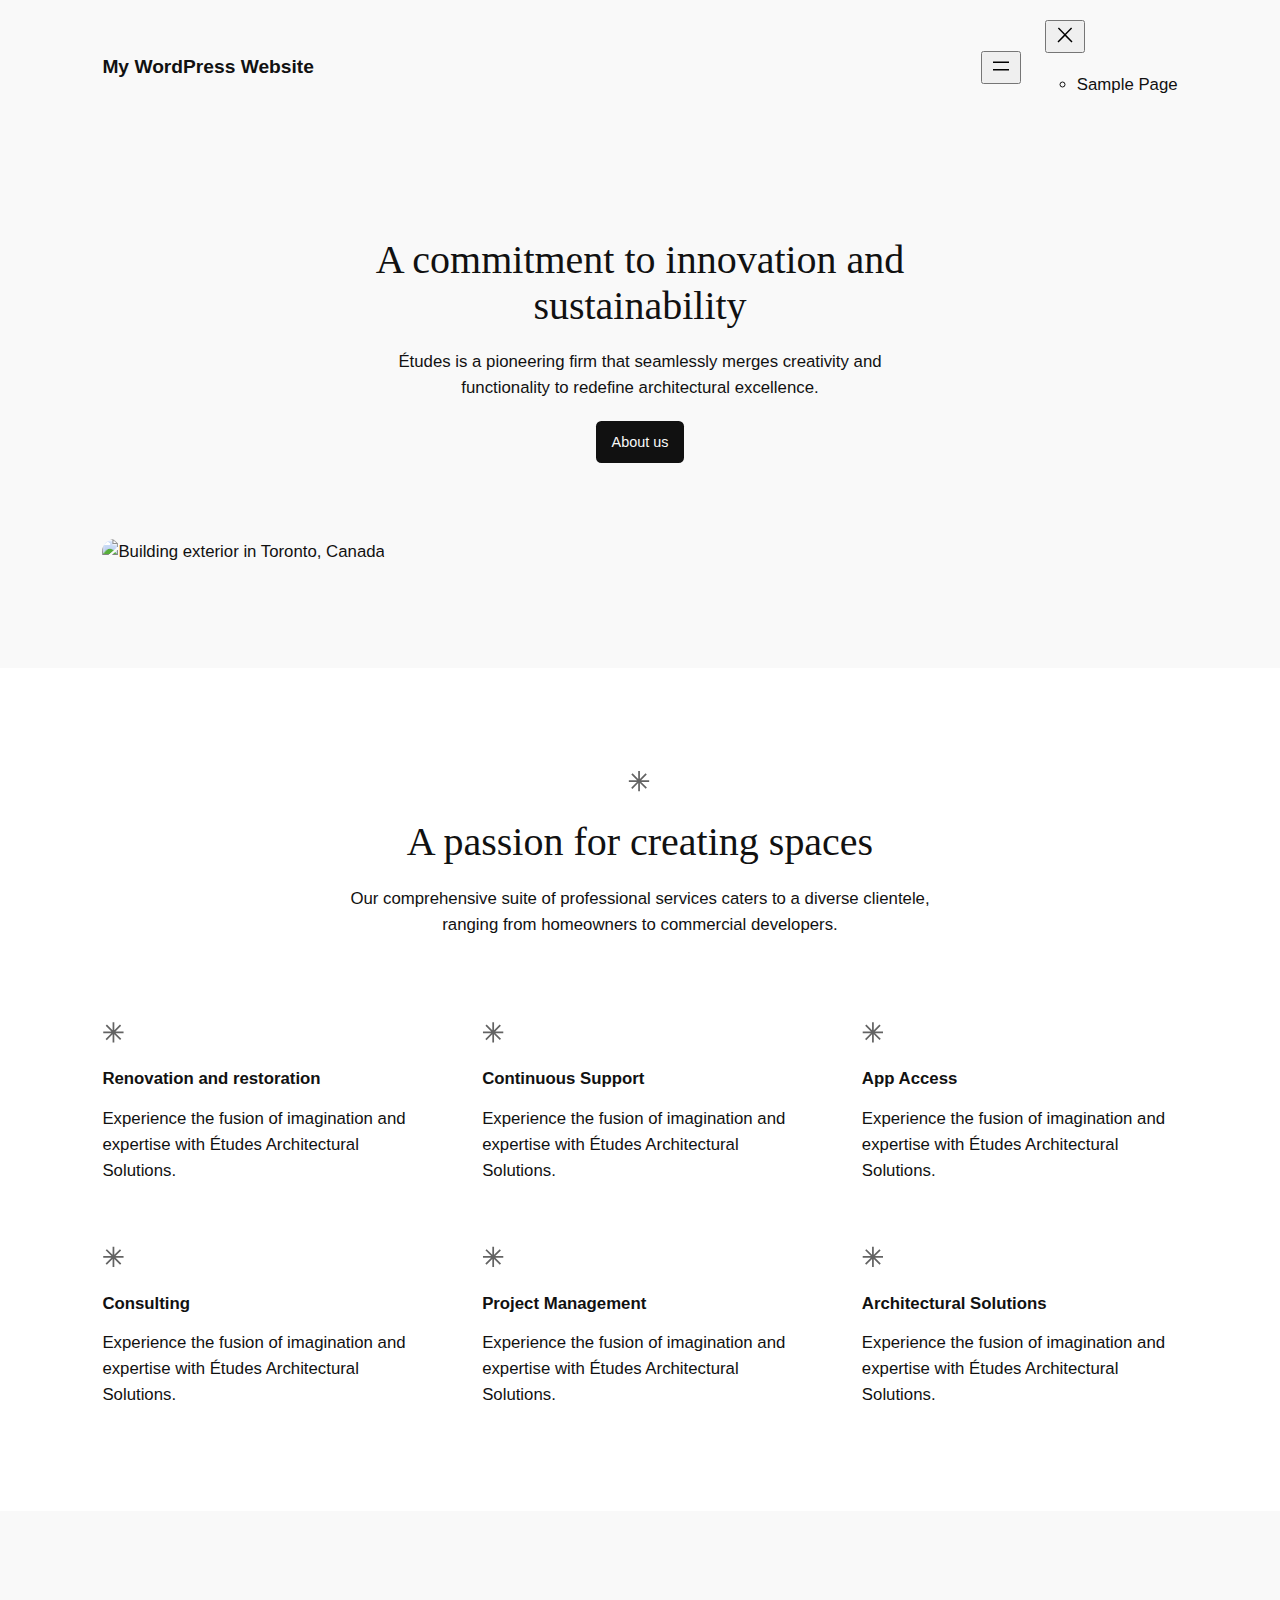
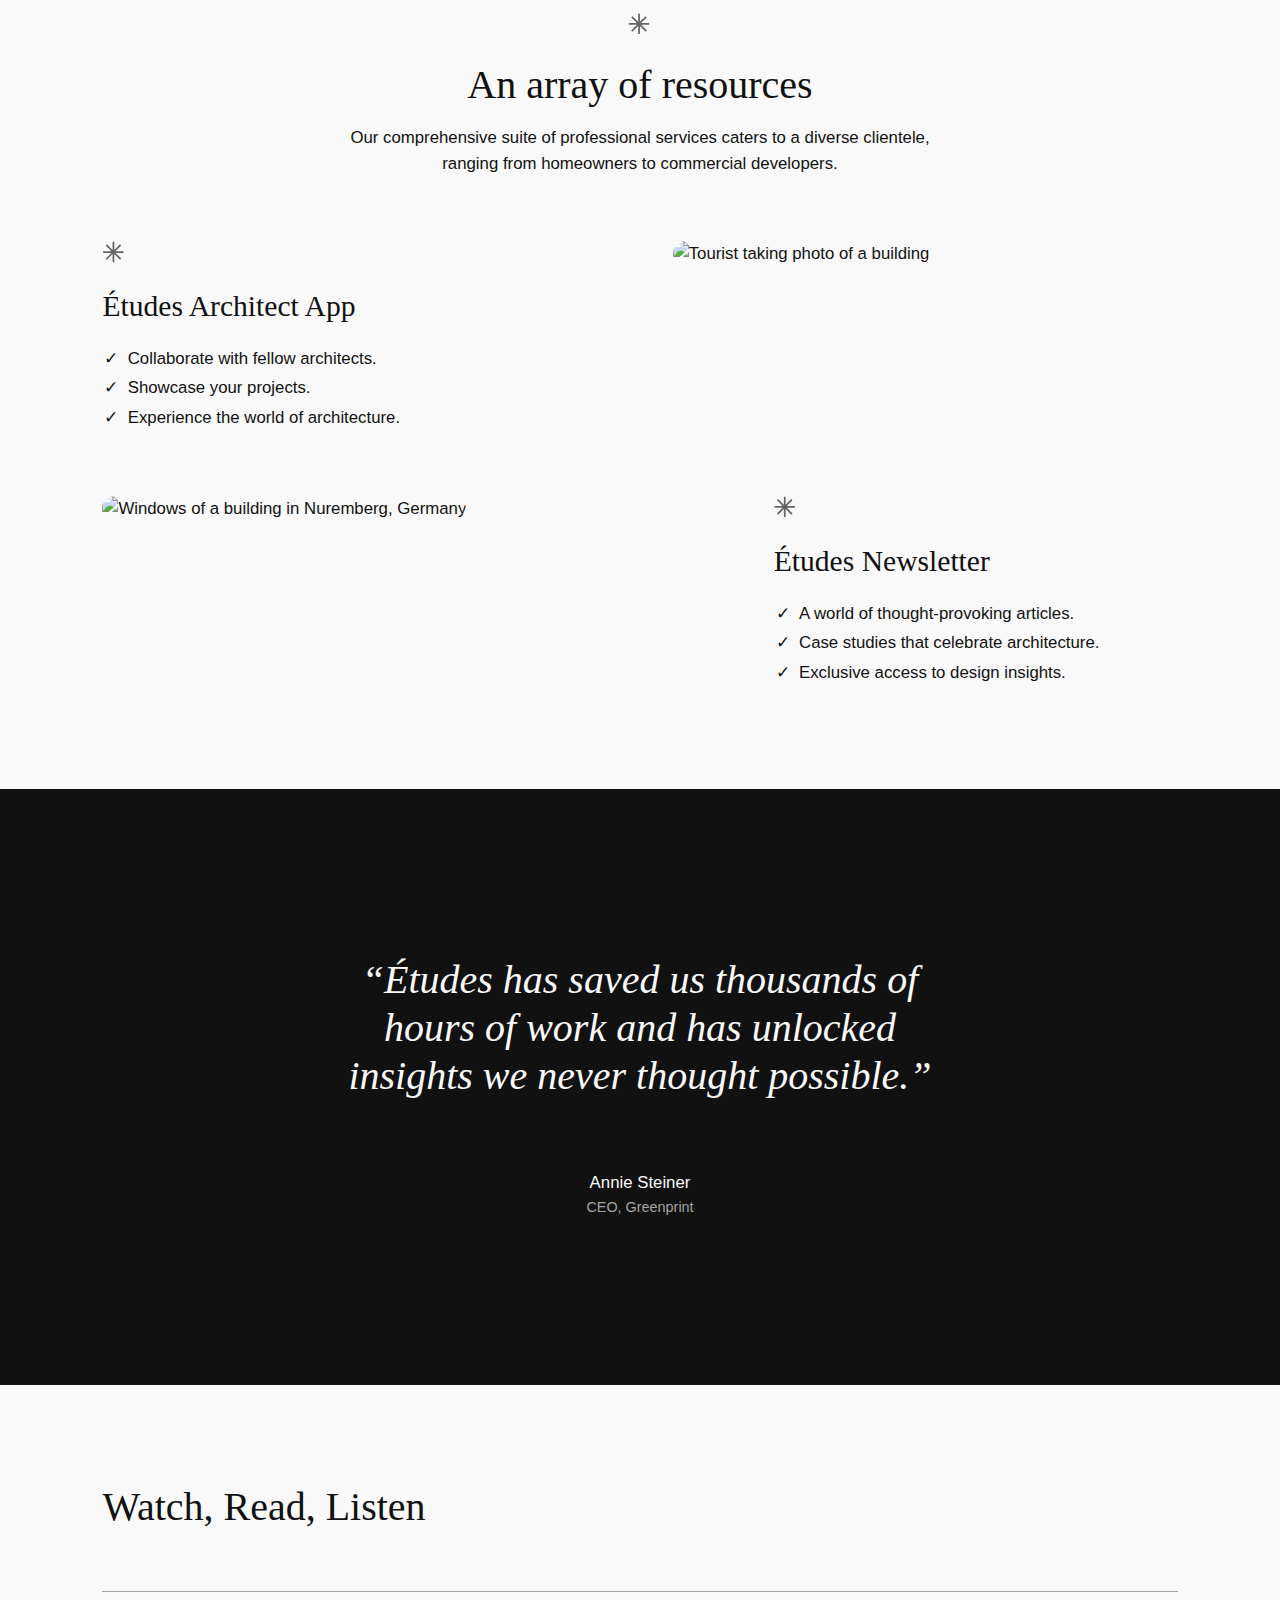
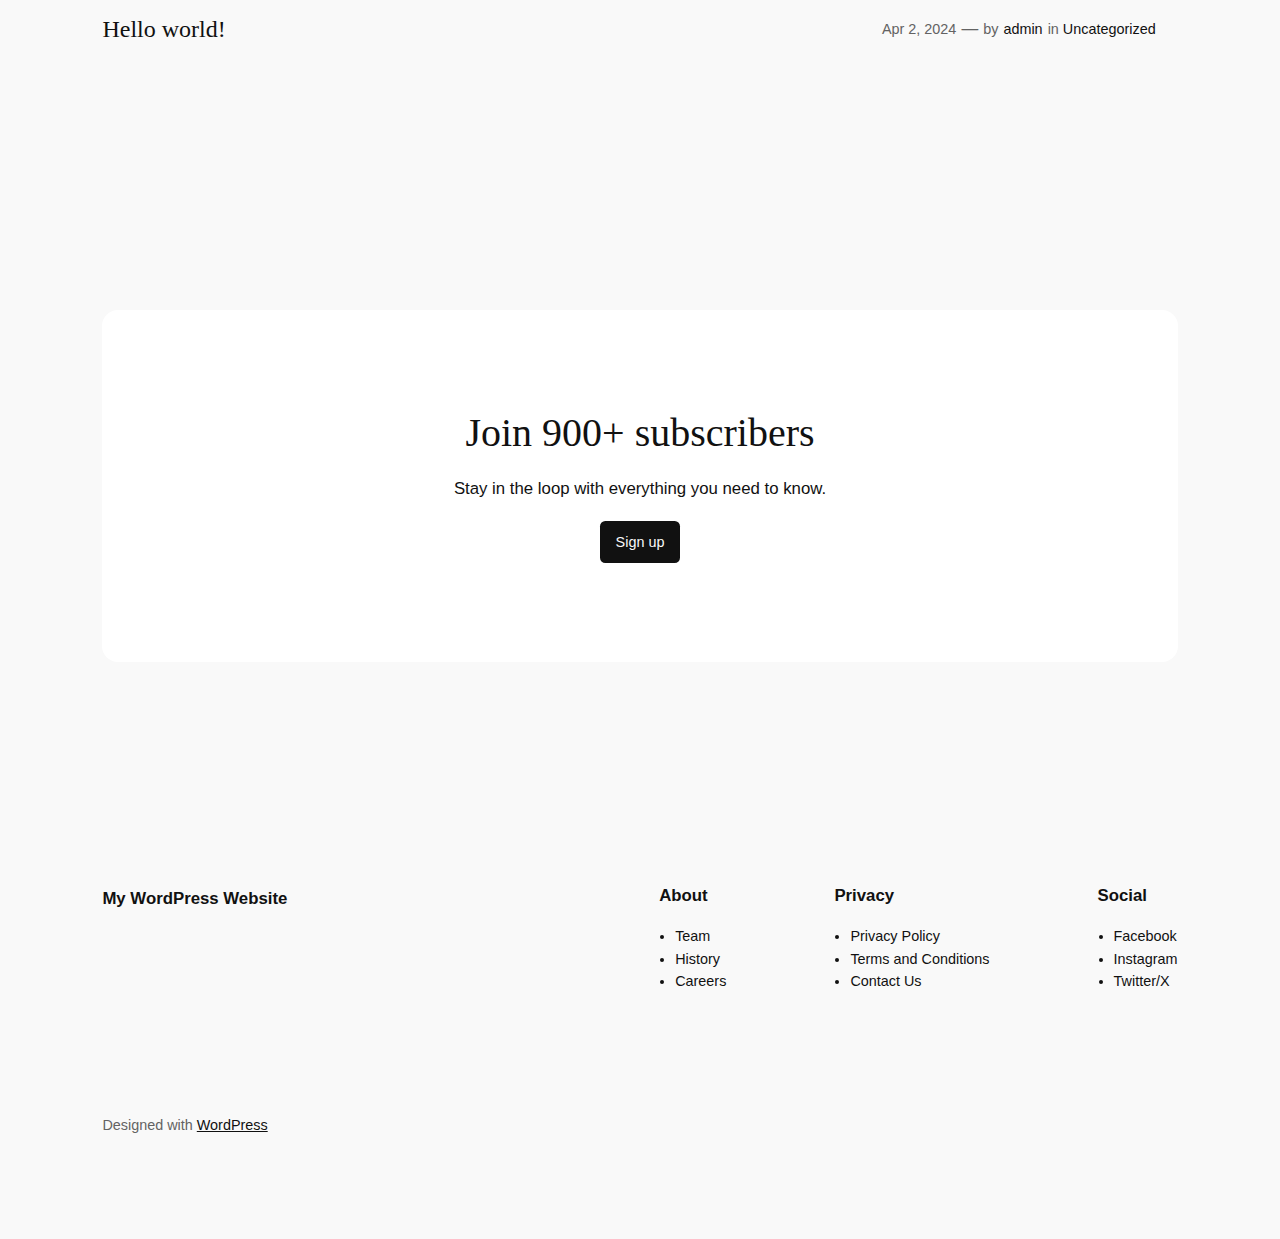
==== hello-world/index.html @ 24b9d5a5 "deploy: 9765f17e31c5b2a54c6dcc17a883289db9416c63" ====
<!DOCTYPE html>
<html lang="en-US">
<head>
	<meta charset="UTF-8" />
	<meta name="viewport" content="width=device-width, initial-scale=1" />
<meta name='robots' content='max-image-preview:large' />
<title>My WordPress Website</title>
<link rel='dns-prefetch' href='//localhost' />
<link rel="alternate" type="application/rss+xml" title="My WordPress Website &raquo; Feed" href="/UX221Lab7/?feed=rss2" />
<link rel="alternate" type="application/rss+xml" title="My WordPress Website &raquo; Comments Feed" href="/UX221Lab7/?feed=comments-rss2" />
<script>
window._wpemojiSettings = {"baseUrl":"https:\/\/s.w.org\/images\/core\/emoji\/15.0.3\/72x72\/","ext":".png","svgUrl":"https:\/\/s.w.org\/images\/core\/emoji\/15.0.3\/svg\/","svgExt":".svg","source":{"concatemoji":"/UX221Lab7/wp-includes\/js\/wp-emoji-release.min.js?ver=6.5"}};
/*! This file is auto-generated */
!function(i,n){var o,s,e;function c(e){try{var t={supportTests:e,timestamp:(new Date).valueOf()};sessionStorage.setItem(o,JSON.stringify(t))}catch(e){}}function p(e,t,n){e.clearRect(0,0,e.canvas.width,e.canvas.height),e.fillText(t,0,0);var t=new Uint32Array(e.getImageData(0,0,e.canvas.width,e.canvas.height).data),r=(e.clearRect(0,0,e.canvas.width,e.canvas.height),e.fillText(n,0,0),new Uint32Array(e.getImageData(0,0,e.canvas.width,e.canvas.height).data));return t.every(function(e,t){return e===r[t]})}function u(e,t,n){switch(t){case"flag":return n(e,"\ud83c\udff3\ufe0f\u200d\u26a7\ufe0f","\ud83c\udff3\ufe0f\u200b\u26a7\ufe0f")?!1:!n(e,"\ud83c\uddfa\ud83c\uddf3","\ud83c\uddfa\u200b\ud83c\uddf3")&&!n(e,"\ud83c\udff4\udb40\udc67\udb40\udc62\udb40\udc65\udb40\udc6e\udb40\udc67\udb40\udc7f","\ud83c\udff4\u200b\udb40\udc67\u200b\udb40\udc62\u200b\udb40\udc65\u200b\udb40\udc6e\u200b\udb40\udc67\u200b\udb40\udc7f");case"emoji":return!n(e,"\ud83d\udc26\u200d\u2b1b","\ud83d\udc26\u200b\u2b1b")}return!1}function f(e,t,n){var r="undefined"!=typeof WorkerGlobalScope&&self instanceof WorkerGlobalScope?new OffscreenCanvas(300,150):i.createElement("canvas"),a=r.getContext("2d",{willReadFrequently:!0}),o=(a.textBaseline="top",a.font="600 32px Arial",{});return e.forEach(function(e){o[e]=t(a,e,n)}),o}function t(e){var t=i.createElement("script");t.src=e,t.defer=!0,i.head.appendChild(t)}"undefined"!=typeof Promise&&(o="wpEmojiSettingsSupports",s=["flag","emoji"],n.supports={everything:!0,everythingExceptFlag:!0},e=new Promise(function(e){i.addEventListener("DOMContentLoaded",e,{once:!0})}),new Promise(function(t){var n=function(){try{var e=JSON.parse(sessionStorage.getItem(o));if("object"==typeof e&&"number"==typeof e.timestamp&&(new Date).valueOf()<e.timestamp+604800&&"object"==typeof e.supportTests)return e.supportTests}catch(e){}return null}();if(!n){if("undefined"!=typeof Worker&&"undefined"!=typeof OffscreenCanvas&&"undefined"!=typeof URL&&URL.createObjectURL&&"undefined"!=typeof Blob)try{var e="postMessage("+f.toString()+"("+[JSON.stringify(s),u.toString(),p.toString()].join(",")+"));",r=new Blob([e],{type:"text/javascript"}),a=new Worker(URL.createObjectURL(r),{name:"wpTestEmojiSupports"});return void(a.onmessage=function(e){c(n=e.data),a.terminate(),t(n)})}catch(e){}c(n=f(s,u,p))}t(n)}).then(function(e){for(var t in e)n.supports[t]=e[t],n.supports.everything=n.supports.everything&&n.supports[t],"flag"!==t&&(n.supports.everythingExceptFlag=n.supports.everythingExceptFlag&&n.supports[t]);n.supports.everythingExceptFlag=n.supports.everythingExceptFlag&&!n.supports.flag,n.DOMReady=!1,n.readyCallback=function(){n.DOMReady=!0}}).then(function(){return e}).then(function(){var e;n.supports.everything||(n.readyCallback(),(e=n.source||{}).concatemoji?t(e.concatemoji):e.wpemoji&&e.twemoji&&(t(e.twemoji),t(e.wpemoji)))}))}((window,document),window._wpemojiSettings);
</script>
<style id='wp-block-site-logo-inline-css'>
.wp-block-site-logo{box-sizing:border-box;line-height:0}.wp-block-site-logo a{display:inline-block;line-height:0}.wp-block-site-logo.is-default-size img{height:auto;width:120px}.wp-block-site-logo img{height:auto;max-width:100%}.wp-block-site-logo a,.wp-block-site-logo img{border-radius:inherit}.wp-block-site-logo.aligncenter{margin-left:auto;margin-right:auto;text-align:center}.wp-block-site-logo.is-style-rounded{border-radius:9999px}
</style>
<style id='wp-block-site-title-inline-css'>
.wp-block-site-title a{color:inherit}
</style>
<style id='wp-block-group-inline-css'>
.wp-block-group{box-sizing:border-box}
</style>
<style id='wp-block-page-list-inline-css'>
.wp-block-navigation .wp-block-page-list{align-items:var(--navigation-layout-align,initial);background-color:inherit;display:flex;flex-direction:var(--navigation-layout-direction,initial);flex-wrap:var(--navigation-layout-wrap,wrap);justify-content:var(--navigation-layout-justify,initial)}.wp-block-navigation .wp-block-navigation-item{background-color:inherit}
</style>
<link rel='stylesheet' id='wp-block-navigation-css' href='/UX221Lab7/wp-includes/blocks/navigation/style.min.css?ver=6.5' media='all' />
<style id='wp-block-heading-inline-css'>
h1.has-background,h2.has-background,h3.has-background,h4.has-background,h5.has-background,h6.has-background{padding:1.25em 2.375em}h1.has-text-align-left[style*=writing-mode]:where([style*=vertical-lr]),h1.has-text-align-right[style*=writing-mode]:where([style*=vertical-rl]),h2.has-text-align-left[style*=writing-mode]:where([style*=vertical-lr]),h2.has-text-align-right[style*=writing-mode]:where([style*=vertical-rl]),h3.has-text-align-left[style*=writing-mode]:where([style*=vertical-lr]),h3.has-text-align-right[style*=writing-mode]:where([style*=vertical-rl]),h4.has-text-align-left[style*=writing-mode]:where([style*=vertical-lr]),h4.has-text-align-right[style*=writing-mode]:where([style*=vertical-rl]),h5.has-text-align-left[style*=writing-mode]:where([style*=vertical-lr]),h5.has-text-align-right[style*=writing-mode]:where([style*=vertical-rl]),h6.has-text-align-left[style*=writing-mode]:where([style*=vertical-lr]),h6.has-text-align-right[style*=writing-mode]:where([style*=vertical-rl]){rotate:180deg}

				.is-style-asterisk:before {
					content: '';
					width: 1.5rem;
					height: 3rem;
					background: var(--wp--preset--color--contrast-2, currentColor);
					clip-path: path('M11.93.684v8.039l5.633-5.633 1.216 1.23-5.66 5.66h8.04v1.737H13.2l5.701 5.701-1.23 1.23-5.742-5.742V21h-1.737v-8.094l-5.77 5.77-1.23-1.217 5.743-5.742H.842V9.98h8.162l-5.701-5.7 1.23-1.231 5.66 5.66V.684h1.737Z');
					display: block;
				}

				/* Hide the asterisk if the heading has no content, to avoid using empty headings to display the asterisk only, which is an A11Y issue */
				.is-style-asterisk:empty:before {
					content: none;
				}

				.is-style-asterisk:-moz-only-whitespace:before {
					content: none;
				}

				.is-style-asterisk.has-text-align-center:before {
					margin: 0 auto;
				}

				.is-style-asterisk.has-text-align-right:before {
					margin-left: auto;
				}

				.rtl .is-style-asterisk.has-text-align-left:before {
					margin-right: auto;
				}
</style>
<style id='wp-block-spacer-inline-css'>
.wp-block-spacer{clear:both}
</style>
<style id='wp-block-paragraph-inline-css'>
.is-small-text{font-size:.875em}.is-regular-text{font-size:1em}.is-large-text{font-size:2.25em}.is-larger-text{font-size:3em}.has-drop-cap:not(:focus):first-letter{float:left;font-size:8.4em;font-style:normal;font-weight:100;line-height:.68;margin:.05em .1em 0 0;text-transform:uppercase}body.rtl .has-drop-cap:not(:focus):first-letter{float:none;margin-left:.1em}p.has-drop-cap.has-background{overflow:hidden}p.has-background{padding:1.25em 2.375em}:where(p.has-text-color:not(.has-link-color)) a{color:inherit}p.has-text-align-left[style*="writing-mode:vertical-lr"],p.has-text-align-right[style*="writing-mode:vertical-rl"]{rotate:180deg}
</style>
<style id='wp-block-button-inline-css'>
.wp-block-button__link{box-sizing:border-box;cursor:pointer;display:inline-block;text-align:center;word-break:break-word}.wp-block-button__link.aligncenter{text-align:center}.wp-block-button__link.alignright{text-align:right}:where(.wp-block-button__link){border-radius:9999px;box-shadow:none;padding:calc(.667em + 2px) calc(1.333em + 2px);text-decoration:none}.wp-block-button[style*=text-decoration] .wp-block-button__link{text-decoration:inherit}.wp-block-buttons>.wp-block-button.has-custom-width{max-width:none}.wp-block-buttons>.wp-block-button.has-custom-width .wp-block-button__link{width:100%}.wp-block-buttons>.wp-block-button.has-custom-font-size .wp-block-button__link{font-size:inherit}.wp-block-buttons>.wp-block-button.wp-block-button__width-25{width:calc(25% - var(--wp--style--block-gap, .5em)*.75)}.wp-block-buttons>.wp-block-button.wp-block-button__width-50{width:calc(50% - var(--wp--style--block-gap, .5em)*.5)}.wp-block-buttons>.wp-block-button.wp-block-button__width-75{width:calc(75% - var(--wp--style--block-gap, .5em)*.25)}.wp-block-buttons>.wp-block-button.wp-block-button__width-100{flex-basis:100%;width:100%}.wp-block-buttons.is-vertical>.wp-block-button.wp-block-button__width-25{width:25%}.wp-block-buttons.is-vertical>.wp-block-button.wp-block-button__width-50{width:50%}.wp-block-buttons.is-vertical>.wp-block-button.wp-block-button__width-75{width:75%}.wp-block-button.is-style-squared,.wp-block-button__link.wp-block-button.is-style-squared{border-radius:0}.wp-block-button.no-border-radius,.wp-block-button__link.no-border-radius{border-radius:0!important}.wp-block-button .wp-block-button__link:where(.is-style-outline),.wp-block-button:where(.is-style-outline)>.wp-block-button__link{border:2px solid;padding:.667em 1.333em}.wp-block-button .wp-block-button__link:where(.is-style-outline):not(.has-text-color),.wp-block-button:where(.is-style-outline)>.wp-block-button__link:not(.has-text-color){color:currentColor}.wp-block-button .wp-block-button__link:where(.is-style-outline):not(.has-background),.wp-block-button:where(.is-style-outline)>.wp-block-button__link:not(.has-background){background-color:initial;background-image:none}.wp-block-button .wp-block-button__link:where(.has-border-color){border-width:initial}.wp-block-button .wp-block-button__link:where([style*=border-top-color]){border-top-width:medium}.wp-block-button .wp-block-button__link:where([style*=border-right-color]){border-right-width:medium}.wp-block-button .wp-block-button__link:where([style*=border-bottom-color]){border-bottom-width:medium}.wp-block-button .wp-block-button__link:where([style*=border-left-color]){border-left-width:medium}.wp-block-button .wp-block-button__link:where([style*=border-style]){border-width:initial}.wp-block-button .wp-block-button__link:where([style*=border-top-style]){border-top-width:medium}.wp-block-button .wp-block-button__link:where([style*=border-right-style]){border-right-width:medium}.wp-block-button .wp-block-button__link:where([style*=border-bottom-style]){border-bottom-width:medium}.wp-block-button .wp-block-button__link:where([style*=border-left-style]){border-left-width:medium}
</style>
<link rel='stylesheet' id='twentytwentyfour-button-style-outline-css' href='/UX221Lab7/wp-content/themes/twentytwentyfour/assets/css/button-outline.css?ver=1.1' media='all' />
<style id='wp-block-buttons-inline-css'>
.wp-block-buttons.is-vertical{flex-direction:column}.wp-block-buttons.is-vertical>.wp-block-button:last-child{margin-bottom:0}.wp-block-buttons>.wp-block-button{display:inline-block;margin:0}.wp-block-buttons.is-content-justification-left{justify-content:flex-start}.wp-block-buttons.is-content-justification-left.is-vertical{align-items:flex-start}.wp-block-buttons.is-content-justification-center{justify-content:center}.wp-block-buttons.is-content-justification-center.is-vertical{align-items:center}.wp-block-buttons.is-content-justification-right{justify-content:flex-end}.wp-block-buttons.is-content-justification-right.is-vertical{align-items:flex-end}.wp-block-buttons.is-content-justification-space-between{justify-content:space-between}.wp-block-buttons.aligncenter{text-align:center}.wp-block-buttons:not(.is-content-justification-space-between,.is-content-justification-right,.is-content-justification-left,.is-content-justification-center) .wp-block-button.aligncenter{margin-left:auto;margin-right:auto;width:100%}.wp-block-buttons[style*=text-decoration] .wp-block-button,.wp-block-buttons[style*=text-decoration] .wp-block-button__link{text-decoration:inherit}.wp-block-buttons.has-custom-font-size .wp-block-button__link{font-size:inherit}.wp-block-button.aligncenter{text-align:center}
</style>
<link rel='stylesheet' id='wp-block-image-css' href='/UX221Lab7/wp-includes/blocks/image/style.min.css?ver=6.5' media='all' />
<style id='wp-block-columns-inline-css'>
.wp-block-columns{align-items:normal!important;box-sizing:border-box;display:flex;flex-wrap:wrap!important}@media (min-width:782px){.wp-block-columns{flex-wrap:nowrap!important}}.wp-block-columns.are-vertically-aligned-top{align-items:flex-start}.wp-block-columns.are-vertically-aligned-center{align-items:center}.wp-block-columns.are-vertically-aligned-bottom{align-items:flex-end}@media (max-width:781px){.wp-block-columns:not(.is-not-stacked-on-mobile)>.wp-block-column{flex-basis:100%!important}}@media (min-width:782px){.wp-block-columns:not(.is-not-stacked-on-mobile)>.wp-block-column{flex-basis:0;flex-grow:1}.wp-block-columns:not(.is-not-stacked-on-mobile)>.wp-block-column[style*=flex-basis]{flex-grow:0}}.wp-block-columns.is-not-stacked-on-mobile{flex-wrap:nowrap!important}.wp-block-columns.is-not-stacked-on-mobile>.wp-block-column{flex-basis:0;flex-grow:1}.wp-block-columns.is-not-stacked-on-mobile>.wp-block-column[style*=flex-basis]{flex-grow:0}:where(.wp-block-columns){margin-bottom:1.75em}:where(.wp-block-columns.has-background){padding:1.25em 2.375em}.wp-block-column{flex-grow:1;min-width:0;overflow-wrap:break-word;word-break:break-word}.wp-block-column.is-vertically-aligned-top{align-self:flex-start}.wp-block-column.is-vertically-aligned-center{align-self:center}.wp-block-column.is-vertically-aligned-bottom{align-self:flex-end}.wp-block-column.is-vertically-aligned-stretch{align-self:stretch}.wp-block-column.is-vertically-aligned-bottom,.wp-block-column.is-vertically-aligned-center,.wp-block-column.is-vertically-aligned-top{width:100%}
</style>
<style id='wp-block-list-inline-css'>
ol,ul{box-sizing:border-box}ol.has-background,ul.has-background{padding:1.25em 2.375em}

				ul.is-style-checkmark-list {
					list-style-type: "\2713";
				}

				ul.is-style-checkmark-list li {
					padding-inline-start: 1ch;
				}
</style>
<style id='wp-block-separator-inline-css'>
@charset "UTF-8";.wp-block-separator{border:none;border-top:2px solid}.wp-block-separator.is-style-dots{background:none!important;border:none;height:auto;line-height:1;text-align:center}.wp-block-separator.is-style-dots:before{color:currentColor;content:"···";font-family:serif;font-size:1.5em;letter-spacing:2em;padding-left:2em}
</style>
<style id='wp-block-post-title-inline-css'>
.wp-block-post-title{box-sizing:border-box;word-break:break-word}.wp-block-post-title a{display:inline-block}
</style>
<style id='wp-block-post-date-inline-css'>
.wp-block-post-date{box-sizing:border-box}
</style>
<style id='wp-block-post-terms-inline-css'>
.wp-block-post-terms{box-sizing:border-box}.wp-block-post-terms .wp-block-post-terms__separator{white-space:pre-wrap}

				.is-style-pill a,
				.is-style-pill span:not([class], [data-rich-text-placeholder]) {
					display: inline-block;
					background-color: var(--wp--preset--color--base-2);
					padding: 0.375rem 0.875rem;
					border-radius: var(--wp--preset--spacing--20);
				}

				.is-style-pill a:hover {
					background-color: var(--wp--preset--color--contrast-3);
				}
</style>
<style id='wp-block-post-template-inline-css'>
.wp-block-post-template{list-style:none;margin-bottom:0;margin-top:0;max-width:100%;padding:0}.wp-block-post-template.wp-block-post-template{background:none}.wp-block-post-template.is-flex-container{display:flex;flex-direction:row;flex-wrap:wrap;gap:1.25em}.wp-block-post-template.is-flex-container>li{margin:0;width:100%}@media (min-width:600px){.wp-block-post-template.is-flex-container.is-flex-container.columns-2>li{width:calc(50% - .625em)}.wp-block-post-template.is-flex-container.is-flex-container.columns-3>li{width:calc(33.33333% - .83333em)}.wp-block-post-template.is-flex-container.is-flex-container.columns-4>li{width:calc(25% - .9375em)}.wp-block-post-template.is-flex-container.is-flex-container.columns-5>li{width:calc(20% - 1em)}.wp-block-post-template.is-flex-container.is-flex-container.columns-6>li{width:calc(16.66667% - 1.04167em)}}@media (max-width:600px){.wp-block-post-template-is-layout-grid.wp-block-post-template-is-layout-grid.wp-block-post-template-is-layout-grid.wp-block-post-template-is-layout-grid{grid-template-columns:1fr}}.wp-block-post-template-is-layout-constrained>li>.alignright,.wp-block-post-template-is-layout-flow>li>.alignright{float:right;margin-inline-end:0;margin-inline-start:2em}.wp-block-post-template-is-layout-constrained>li>.alignleft,.wp-block-post-template-is-layout-flow>li>.alignleft{float:left;margin-inline-end:2em;margin-inline-start:0}.wp-block-post-template-is-layout-constrained>li>.aligncenter,.wp-block-post-template-is-layout-flow>li>.aligncenter{margin-inline-end:auto;margin-inline-start:auto}
</style>
<style id='wp-block-query-pagination-inline-css'>
.wp-block-query-pagination>.wp-block-query-pagination-next,.wp-block-query-pagination>.wp-block-query-pagination-numbers,.wp-block-query-pagination>.wp-block-query-pagination-previous{margin-bottom:.5em;margin-right:.5em}.wp-block-query-pagination>.wp-block-query-pagination-next:last-child,.wp-block-query-pagination>.wp-block-query-pagination-numbers:last-child,.wp-block-query-pagination>.wp-block-query-pagination-previous:last-child{margin-right:0}.wp-block-query-pagination.is-content-justification-space-between>.wp-block-query-pagination-next:last-of-type{margin-inline-start:auto}.wp-block-query-pagination.is-content-justification-space-between>.wp-block-query-pagination-previous:first-child{margin-inline-end:auto}.wp-block-query-pagination .wp-block-query-pagination-previous-arrow{display:inline-block;margin-right:1ch}.wp-block-query-pagination .wp-block-query-pagination-previous-arrow:not(.is-arrow-chevron){transform:scaleX(1)}.wp-block-query-pagination .wp-block-query-pagination-next-arrow{display:inline-block;margin-left:1ch}.wp-block-query-pagination .wp-block-query-pagination-next-arrow:not(.is-arrow-chevron){transform:scaleX(1)}.wp-block-query-pagination.aligncenter{justify-content:center}
</style>
<style id='wp-block-navigation-link-inline-css'>
.wp-block-navigation .wp-block-navigation-item__label{overflow-wrap:break-word}.wp-block-navigation .wp-block-navigation-item__description{display:none}.link-ui-tools{border-top:1px solid #f0f0f0;padding:8px}.link-ui-block-inserter{padding-top:8px}.link-ui-block-inserter__back{margin-left:8px;text-transform:uppercase}.components-popover-pointer-events-trap{background-color:initial;cursor:pointer;inset:0;position:fixed;z-index:1000000}

				.is-style-arrow-link .wp-block-navigation-item__label:after {
					content: "\2197";
					padding-inline-start: 0.25rem;
					vertical-align: middle;
					text-decoration: none;
					display: inline-block;
				}
</style>
<link rel='stylesheet' id='sweetalert2-css' href='/UX221Lab7/wp-content/plugins/user-registration/assets/css/sweetalert2/sweetalert2.min.css?ver=10.16.7' media='all' />
<link rel='stylesheet' id='user-registration-general-css' href='/UX221Lab7/wp-content/plugins/user-registration/assets/css/user-registration.css?ver=3.1.5' media='all' />
<link rel='stylesheet' id='user-registration-smallscreen-css' href='/UX221Lab7/wp-content/plugins/user-registration/assets/css/user-registration-smallscreen.css?ver=3.1.5' media='only screen and (max-width: 768px)' />
<link rel='stylesheet' id='user-registration-my-account-layout-css' href='/UX221Lab7/wp-content/plugins/user-registration/assets/css/my-account-layout.css?ver=3.1.5' media='all' />
<link rel='stylesheet' id='dashicons-css' href='/UX221Lab7/wp-includes/css/dashicons.min.css?ver=6.5' media='all' />
<style id='wp-emoji-styles-inline-css'>

	img.wp-smiley, img.emoji {
		display: inline !important;
		border: none !important;
		box-shadow: none !important;
		height: 1em !important;
		width: 1em !important;
		margin: 0 0.07em !important;
		vertical-align: -0.1em !important;
		background: none !important;
		padding: 0 !important;
	}
</style>
<style id='wp-block-library-inline-css'>
:root{--wp-admin-theme-color:#007cba;--wp-admin-theme-color--rgb:0,124,186;--wp-admin-theme-color-darker-10:#006ba1;--wp-admin-theme-color-darker-10--rgb:0,107,161;--wp-admin-theme-color-darker-20:#005a87;--wp-admin-theme-color-darker-20--rgb:0,90,135;--wp-admin-border-width-focus:2px;--wp-block-synced-color:#7a00df;--wp-block-synced-color--rgb:122,0,223;--wp-bound-block-color:#9747ff}@media (min-resolution:192dpi){:root{--wp-admin-border-width-focus:1.5px}}.wp-element-button{cursor:pointer}:root{--wp--preset--font-size--normal:16px;--wp--preset--font-size--huge:42px}:root .has-very-light-gray-background-color{background-color:#eee}:root .has-very-dark-gray-background-color{background-color:#313131}:root .has-very-light-gray-color{color:#eee}:root .has-very-dark-gray-color{color:#313131}:root .has-vivid-green-cyan-to-vivid-cyan-blue-gradient-background{background:linear-gradient(135deg,#00d084,#0693e3)}:root .has-purple-crush-gradient-background{background:linear-gradient(135deg,#34e2e4,#4721fb 50%,#ab1dfe)}:root .has-hazy-dawn-gradient-background{background:linear-gradient(135deg,#faaca8,#dad0ec)}:root .has-subdued-olive-gradient-background{background:linear-gradient(135deg,#fafae1,#67a671)}:root .has-atomic-cream-gradient-background{background:linear-gradient(135deg,#fdd79a,#004a59)}:root .has-nightshade-gradient-background{background:linear-gradient(135deg,#330968,#31cdcf)}:root .has-midnight-gradient-background{background:linear-gradient(135deg,#020381,#2874fc)}.has-regular-font-size{font-size:1em}.has-larger-font-size{font-size:2.625em}.has-normal-font-size{font-size:var(--wp--preset--font-size--normal)}.has-huge-font-size{font-size:var(--wp--preset--font-size--huge)}.has-text-align-center{text-align:center}.has-text-align-left{text-align:left}.has-text-align-right{text-align:right}#end-resizable-editor-section{display:none}.aligncenter{clear:both}.items-justified-left{justify-content:flex-start}.items-justified-center{justify-content:center}.items-justified-right{justify-content:flex-end}.items-justified-space-between{justify-content:space-between}.screen-reader-text{border:0;clip:rect(1px,1px,1px,1px);-webkit-clip-path:inset(50%);clip-path:inset(50%);height:1px;margin:-1px;overflow:hidden;padding:0;position:absolute;width:1px;word-wrap:normal!important}.screen-reader-text:focus{background-color:#ddd;clip:auto!important;-webkit-clip-path:none;clip-path:none;color:#444;display:block;font-size:1em;height:auto;left:5px;line-height:normal;padding:15px 23px 14px;text-decoration:none;top:5px;width:auto;z-index:100000}html :where(.has-border-color){border-style:solid}html :where([style*=border-top-color]){border-top-style:solid}html :where([style*=border-right-color]){border-right-style:solid}html :where([style*=border-bottom-color]){border-bottom-style:solid}html :where([style*=border-left-color]){border-left-style:solid}html :where([style*=border-width]){border-style:solid}html :where([style*=border-top-width]){border-top-style:solid}html :where([style*=border-right-width]){border-right-style:solid}html :where([style*=border-bottom-width]){border-bottom-style:solid}html :where([style*=border-left-width]){border-left-style:solid}html :where(img[class*=wp-image-]){height:auto;max-width:100%}:where(figure){margin:0 0 1em}html :where(.is-position-sticky){--wp-admin--admin-bar--position-offset:var(--wp-admin--admin-bar--height,0px)}@media screen and (max-width:600px){html :where(.is-position-sticky){--wp-admin--admin-bar--position-offset:0px}}
</style>
<style id='global-styles-inline-css'>
body{--wp--preset--color--black: #000000;--wp--preset--color--cyan-bluish-gray: #abb8c3;--wp--preset--color--white: #ffffff;--wp--preset--color--pale-pink: #f78da7;--wp--preset--color--vivid-red: #cf2e2e;--wp--preset--color--luminous-vivid-orange: #ff6900;--wp--preset--color--luminous-vivid-amber: #fcb900;--wp--preset--color--light-green-cyan: #7bdcb5;--wp--preset--color--vivid-green-cyan: #00d084;--wp--preset--color--pale-cyan-blue: #8ed1fc;--wp--preset--color--vivid-cyan-blue: #0693e3;--wp--preset--color--vivid-purple: #9b51e0;--wp--preset--color--base: #f9f9f9;--wp--preset--color--base-2: #ffffff;--wp--preset--color--contrast: #111111;--wp--preset--color--contrast-2: #636363;--wp--preset--color--contrast-3: #A4A4A4;--wp--preset--color--accent: #cfcabe;--wp--preset--color--accent-2: #c2a990;--wp--preset--color--accent-3: #d8613c;--wp--preset--color--accent-4: #b1c5a4;--wp--preset--color--accent-5: #b5bdbc;--wp--preset--gradient--vivid-cyan-blue-to-vivid-purple: linear-gradient(135deg,rgba(6,147,227,1) 0%,rgb(155,81,224) 100%);--wp--preset--gradient--light-green-cyan-to-vivid-green-cyan: linear-gradient(135deg,rgb(122,220,180) 0%,rgb(0,208,130) 100%);--wp--preset--gradient--luminous-vivid-amber-to-luminous-vivid-orange: linear-gradient(135deg,rgba(252,185,0,1) 0%,rgba(255,105,0,1) 100%);--wp--preset--gradient--luminous-vivid-orange-to-vivid-red: linear-gradient(135deg,rgba(255,105,0,1) 0%,rgb(207,46,46) 100%);--wp--preset--gradient--very-light-gray-to-cyan-bluish-gray: linear-gradient(135deg,rgb(238,238,238) 0%,rgb(169,184,195) 100%);--wp--preset--gradient--cool-to-warm-spectrum: linear-gradient(135deg,rgb(74,234,220) 0%,rgb(151,120,209) 20%,rgb(207,42,186) 40%,rgb(238,44,130) 60%,rgb(251,105,98) 80%,rgb(254,248,76) 100%);--wp--preset--gradient--blush-light-purple: linear-gradient(135deg,rgb(255,206,236) 0%,rgb(152,150,240) 100%);--wp--preset--gradient--blush-bordeaux: linear-gradient(135deg,rgb(254,205,165) 0%,rgb(254,45,45) 50%,rgb(107,0,62) 100%);--wp--preset--gradient--luminous-dusk: linear-gradient(135deg,rgb(255,203,112) 0%,rgb(199,81,192) 50%,rgb(65,88,208) 100%);--wp--preset--gradient--pale-ocean: linear-gradient(135deg,rgb(255,245,203) 0%,rgb(182,227,212) 50%,rgb(51,167,181) 100%);--wp--preset--gradient--electric-grass: linear-gradient(135deg,rgb(202,248,128) 0%,rgb(113,206,126) 100%);--wp--preset--gradient--midnight: linear-gradient(135deg,rgb(2,3,129) 0%,rgb(40,116,252) 100%);--wp--preset--gradient--gradient-1: linear-gradient(to bottom, #cfcabe 0%, #F9F9F9 100%);--wp--preset--gradient--gradient-2: linear-gradient(to bottom, #C2A990 0%, #F9F9F9 100%);--wp--preset--gradient--gradient-3: linear-gradient(to bottom, #D8613C 0%, #F9F9F9 100%);--wp--preset--gradient--gradient-4: linear-gradient(to bottom, #B1C5A4 0%, #F9F9F9 100%);--wp--preset--gradient--gradient-5: linear-gradient(to bottom, #B5BDBC 0%, #F9F9F9 100%);--wp--preset--gradient--gradient-6: linear-gradient(to bottom, #A4A4A4 0%, #F9F9F9 100%);--wp--preset--gradient--gradient-7: linear-gradient(to bottom, #cfcabe 50%, #F9F9F9 50%);--wp--preset--gradient--gradient-8: linear-gradient(to bottom, #C2A990 50%, #F9F9F9 50%);--wp--preset--gradient--gradient-9: linear-gradient(to bottom, #D8613C 50%, #F9F9F9 50%);--wp--preset--gradient--gradient-10: linear-gradient(to bottom, #B1C5A4 50%, #F9F9F9 50%);--wp--preset--gradient--gradient-11: linear-gradient(to bottom, #B5BDBC 50%, #F9F9F9 50%);--wp--preset--gradient--gradient-12: linear-gradient(to bottom, #A4A4A4 50%, #F9F9F9 50%);--wp--preset--font-size--small: 0.9rem;--wp--preset--font-size--medium: 1.05rem;--wp--preset--font-size--large: clamp(1.39rem, 1.39rem + ((1vw - 0.2rem) * 0.767), 1.85rem);--wp--preset--font-size--x-large: clamp(1.85rem, 1.85rem + ((1vw - 0.2rem) * 1.083), 2.5rem);--wp--preset--font-size--xx-large: clamp(2.5rem, 2.5rem + ((1vw - 0.2rem) * 1.283), 3.27rem);--wp--preset--font-family--body: "Inter", sans-serif;--wp--preset--font-family--heading: Cardo;--wp--preset--font-family--system-sans-serif: -apple-system, BlinkMacSystemFont, avenir next, avenir, segoe ui, helvetica neue, helvetica, Cantarell, Ubuntu, roboto, noto, arial, sans-serif;--wp--preset--font-family--system-serif: Iowan Old Style, Apple Garamond, Baskerville, Times New Roman, Droid Serif, Times, Source Serif Pro, serif, Apple Color Emoji, Segoe UI Emoji, Segoe UI Symbol;--wp--preset--spacing--10: 1rem;--wp--preset--spacing--20: min(1.5rem, 2vw);--wp--preset--spacing--30: min(2.5rem, 3vw);--wp--preset--spacing--40: min(4rem, 5vw);--wp--preset--spacing--50: min(6.5rem, 8vw);--wp--preset--spacing--60: min(10.5rem, 13vw);--wp--preset--shadow--natural: 6px 6px 9px rgba(0, 0, 0, 0.2);--wp--preset--shadow--deep: 12px 12px 50px rgba(0, 0, 0, 0.4);--wp--preset--shadow--sharp: 6px 6px 0px rgba(0, 0, 0, 0.2);--wp--preset--shadow--outlined: 6px 6px 0px -3px rgba(255, 255, 255, 1), 6px 6px rgba(0, 0, 0, 1);--wp--preset--shadow--crisp: 6px 6px 0px rgba(0, 0, 0, 1);}body { margin: 0;--wp--style--global--content-size: 620px;--wp--style--global--wide-size: 1280px; }.wp-site-blocks { padding-top: var(--wp--style--root--padding-top); padding-bottom: var(--wp--style--root--padding-bottom); }.has-global-padding { padding-right: var(--wp--style--root--padding-right); padding-left: var(--wp--style--root--padding-left); }.has-global-padding :where(.has-global-padding:not(.wp-block-block)) { padding-right: 0; padding-left: 0; }.has-global-padding > .alignfull { margin-right: calc(var(--wp--style--root--padding-right) * -1); margin-left: calc(var(--wp--style--root--padding-left) * -1); }.has-global-padding :where(.has-global-padding:not(.wp-block-block)) > .alignfull { margin-right: 0; margin-left: 0; }.has-global-padding > .alignfull:where(:not(.has-global-padding):not(.is-layout-flex):not(.is-layout-grid)) > :where([class*="wp-block-"]:not(.alignfull):not([class*="__"]),p,h1,h2,h3,h4,h5,h6,ul,ol) { padding-right: var(--wp--style--root--padding-right); padding-left: var(--wp--style--root--padding-left); }.has-global-padding :where(.has-global-padding) > .alignfull:where(:not(.has-global-padding)) > :where([class*="wp-block-"]:not(.alignfull):not([class*="__"]),p,h1,h2,h3,h4,h5,h6,ul,ol) { padding-right: 0; padding-left: 0; }.wp-site-blocks > .alignleft { float: left; margin-right: 2em; }.wp-site-blocks > .alignright { float: right; margin-left: 2em; }.wp-site-blocks > .aligncenter { justify-content: center; margin-left: auto; margin-right: auto; }:where(.wp-site-blocks) > * { margin-block-start: 1.2rem; margin-block-end: 0; }:where(.wp-site-blocks) > :first-child:first-child { margin-block-start: 0; }:where(.wp-site-blocks) > :last-child:last-child { margin-block-end: 0; }body { --wp--style--block-gap: 1.2rem; }:where(body .is-layout-flow)  > :first-child:first-child{margin-block-start: 0;}:where(body .is-layout-flow)  > :last-child:last-child{margin-block-end: 0;}:where(body .is-layout-flow)  > *{margin-block-start: 1.2rem;margin-block-end: 0;}:where(body .is-layout-constrained)  > :first-child:first-child{margin-block-start: 0;}:where(body .is-layout-constrained)  > :last-child:last-child{margin-block-end: 0;}:where(body .is-layout-constrained)  > *{margin-block-start: 1.2rem;margin-block-end: 0;}:where(body .is-layout-flex) {gap: 1.2rem;}:where(body .is-layout-grid) {gap: 1.2rem;}body .is-layout-flow > .alignleft{float: left;margin-inline-start: 0;margin-inline-end: 2em;}body .is-layout-flow > .alignright{float: right;margin-inline-start: 2em;margin-inline-end: 0;}body .is-layout-flow > .aligncenter{margin-left: auto !important;margin-right: auto !important;}body .is-layout-constrained > .alignleft{float: left;margin-inline-start: 0;margin-inline-end: 2em;}body .is-layout-constrained > .alignright{float: right;margin-inline-start: 2em;margin-inline-end: 0;}body .is-layout-constrained > .aligncenter{margin-left: auto !important;margin-right: auto !important;}body .is-layout-constrained > :where(:not(.alignleft):not(.alignright):not(.alignfull)){max-width: var(--wp--style--global--content-size);margin-left: auto !important;margin-right: auto !important;}body .is-layout-constrained > .alignwide{max-width: var(--wp--style--global--wide-size);}body .is-layout-flex{display: flex;}body .is-layout-flex{flex-wrap: wrap;align-items: center;}body .is-layout-flex > *{margin: 0;}body .is-layout-grid{display: grid;}body .is-layout-grid > *{margin: 0;}body{background-color: var(--wp--preset--color--base);color: var(--wp--preset--color--contrast);font-family: var(--wp--preset--font-family--body);font-size: var(--wp--preset--font-size--medium);font-style: normal;font-weight: 400;line-height: 1.55;--wp--style--root--padding-top: 0px;--wp--style--root--padding-right: var(--wp--preset--spacing--50);--wp--style--root--padding-bottom: 0px;--wp--style--root--padding-left: var(--wp--preset--spacing--50);}a:where(:not(.wp-element-button)){color: var(--wp--preset--color--contrast);text-decoration: underline;}a:where(:not(.wp-element-button)):hover{text-decoration: none;}h1, h2, h3, h4, h5, h6{color: var(--wp--preset--color--contrast);font-family: var(--wp--preset--font-family--heading);font-weight: 400;line-height: 1.2;}h1{font-size: var(--wp--preset--font-size--xx-large);line-height: 1.15;}h2{font-size: var(--wp--preset--font-size--x-large);}h3{font-size: var(--wp--preset--font-size--large);}h4{font-size: clamp(1.1rem, 1.1rem + ((1vw - 0.2rem) * 0.767), 1.5rem);}h5{font-size: var(--wp--preset--font-size--medium);}h6{font-size: var(--wp--preset--font-size--small);}.wp-element-button, .wp-block-button__link{background-color: var(--wp--preset--color--contrast);border-radius: .33rem;border-color: var(--wp--preset--color--contrast);border-width: 0;color: var(--wp--preset--color--base);font-family: inherit;font-size: var(--wp--preset--font-size--small);font-style: normal;font-weight: 500;line-height: inherit;padding-top: 0.6rem;padding-right: 1rem;padding-bottom: 0.6rem;padding-left: 1rem;text-decoration: none;}.wp-element-button:hover, .wp-block-button__link:hover{background-color: var(--wp--preset--color--contrast-2);border-color: var(--wp--preset--color--contrast-2);color: var(--wp--preset--color--base);}.wp-element-button:focus, .wp-block-button__link:focus{background-color: var(--wp--preset--color--contrast-2);border-color: var(--wp--preset--color--contrast-2);color: var(--wp--preset--color--base);outline-color: var(--wp--preset--color--contrast);outline-offset: 2px;}.wp-element-button:active, .wp-block-button__link:active{background-color: var(--wp--preset--color--contrast);color: var(--wp--preset--color--base);}.wp-element-caption, .wp-block-audio figcaption, .wp-block-embed figcaption, .wp-block-gallery figcaption, .wp-block-image figcaption, .wp-block-table figcaption, .wp-block-video figcaption{color: var(--wp--preset--color--contrast-2);font-family: var(--wp--preset--font-family--body);font-size: 0.8rem;}.has-black-color{color: var(--wp--preset--color--black) !important;}.has-cyan-bluish-gray-color{color: var(--wp--preset--color--cyan-bluish-gray) !important;}.has-white-color{color: var(--wp--preset--color--white) !important;}.has-pale-pink-color{color: var(--wp--preset--color--pale-pink) !important;}.has-vivid-red-color{color: var(--wp--preset--color--vivid-red) !important;}.has-luminous-vivid-orange-color{color: var(--wp--preset--color--luminous-vivid-orange) !important;}.has-luminous-vivid-amber-color{color: var(--wp--preset--color--luminous-vivid-amber) !important;}.has-light-green-cyan-color{color: var(--wp--preset--color--light-green-cyan) !important;}.has-vivid-green-cyan-color{color: var(--wp--preset--color--vivid-green-cyan) !important;}.has-pale-cyan-blue-color{color: var(--wp--preset--color--pale-cyan-blue) !important;}.has-vivid-cyan-blue-color{color: var(--wp--preset--color--vivid-cyan-blue) !important;}.has-vivid-purple-color{color: var(--wp--preset--color--vivid-purple) !important;}.has-base-color{color: var(--wp--preset--color--base) !important;}.has-base-2-color{color: var(--wp--preset--color--base-2) !important;}.has-contrast-color{color: var(--wp--preset--color--contrast) !important;}.has-contrast-2-color{color: var(--wp--preset--color--contrast-2) !important;}.has-contrast-3-color{color: var(--wp--preset--color--contrast-3) !important;}.has-accent-color{color: var(--wp--preset--color--accent) !important;}.has-accent-2-color{color: var(--wp--preset--color--accent-2) !important;}.has-accent-3-color{color: var(--wp--preset--color--accent-3) !important;}.has-accent-4-color{color: var(--wp--preset--color--accent-4) !important;}.has-accent-5-color{color: var(--wp--preset--color--accent-5) !important;}.has-black-background-color{background-color: var(--wp--preset--color--black) !important;}.has-cyan-bluish-gray-background-color{background-color: var(--wp--preset--color--cyan-bluish-gray) !important;}.has-white-background-color{background-color: var(--wp--preset--color--white) !important;}.has-pale-pink-background-color{background-color: var(--wp--preset--color--pale-pink) !important;}.has-vivid-red-background-color{background-color: var(--wp--preset--color--vivid-red) !important;}.has-luminous-vivid-orange-background-color{background-color: var(--wp--preset--color--luminous-vivid-orange) !important;}.has-luminous-vivid-amber-background-color{background-color: var(--wp--preset--color--luminous-vivid-amber) !important;}.has-light-green-cyan-background-color{background-color: var(--wp--preset--color--light-green-cyan) !important;}.has-vivid-green-cyan-background-color{background-color: var(--wp--preset--color--vivid-green-cyan) !important;}.has-pale-cyan-blue-background-color{background-color: var(--wp--preset--color--pale-cyan-blue) !important;}.has-vivid-cyan-blue-background-color{background-color: var(--wp--preset--color--vivid-cyan-blue) !important;}.has-vivid-purple-background-color{background-color: var(--wp--preset--color--vivid-purple) !important;}.has-base-background-color{background-color: var(--wp--preset--color--base) !important;}.has-base-2-background-color{background-color: var(--wp--preset--color--base-2) !important;}.has-contrast-background-color{background-color: var(--wp--preset--color--contrast) !important;}.has-contrast-2-background-color{background-color: var(--wp--preset--color--contrast-2) !important;}.has-contrast-3-background-color{background-color: var(--wp--preset--color--contrast-3) !important;}.has-accent-background-color{background-color: var(--wp--preset--color--accent) !important;}.has-accent-2-background-color{background-color: var(--wp--preset--color--accent-2) !important;}.has-accent-3-background-color{background-color: var(--wp--preset--color--accent-3) !important;}.has-accent-4-background-color{background-color: var(--wp--preset--color--accent-4) !important;}.has-accent-5-background-color{background-color: var(--wp--preset--color--accent-5) !important;}.has-black-border-color{border-color: var(--wp--preset--color--black) !important;}.has-cyan-bluish-gray-border-color{border-color: var(--wp--preset--color--cyan-bluish-gray) !important;}.has-white-border-color{border-color: var(--wp--preset--color--white) !important;}.has-pale-pink-border-color{border-color: var(--wp--preset--color--pale-pink) !important;}.has-vivid-red-border-color{border-color: var(--wp--preset--color--vivid-red) !important;}.has-luminous-vivid-orange-border-color{border-color: var(--wp--preset--color--luminous-vivid-orange) !important;}.has-luminous-vivid-amber-border-color{border-color: var(--wp--preset--color--luminous-vivid-amber) !important;}.has-light-green-cyan-border-color{border-color: var(--wp--preset--color--light-green-cyan) !important;}.has-vivid-green-cyan-border-color{border-color: var(--wp--preset--color--vivid-green-cyan) !important;}.has-pale-cyan-blue-border-color{border-color: var(--wp--preset--color--pale-cyan-blue) !important;}.has-vivid-cyan-blue-border-color{border-color: var(--wp--preset--color--vivid-cyan-blue) !important;}.has-vivid-purple-border-color{border-color: var(--wp--preset--color--vivid-purple) !important;}.has-base-border-color{border-color: var(--wp--preset--color--base) !important;}.has-base-2-border-color{border-color: var(--wp--preset--color--base-2) !important;}.has-contrast-border-color{border-color: var(--wp--preset--color--contrast) !important;}.has-contrast-2-border-color{border-color: var(--wp--preset--color--contrast-2) !important;}.has-contrast-3-border-color{border-color: var(--wp--preset--color--contrast-3) !important;}.has-accent-border-color{border-color: var(--wp--preset--color--accent) !important;}.has-accent-2-border-color{border-color: var(--wp--preset--color--accent-2) !important;}.has-accent-3-border-color{border-color: var(--wp--preset--color--accent-3) !important;}.has-accent-4-border-color{border-color: var(--wp--preset--color--accent-4) !important;}.has-accent-5-border-color{border-color: var(--wp--preset--color--accent-5) !important;}.has-vivid-cyan-blue-to-vivid-purple-gradient-background{background: var(--wp--preset--gradient--vivid-cyan-blue-to-vivid-purple) !important;}.has-light-green-cyan-to-vivid-green-cyan-gradient-background{background: var(--wp--preset--gradient--light-green-cyan-to-vivid-green-cyan) !important;}.has-luminous-vivid-amber-to-luminous-vivid-orange-gradient-background{background: var(--wp--preset--gradient--luminous-vivid-amber-to-luminous-vivid-orange) !important;}.has-luminous-vivid-orange-to-vivid-red-gradient-background{background: var(--wp--preset--gradient--luminous-vivid-orange-to-vivid-red) !important;}.has-very-light-gray-to-cyan-bluish-gray-gradient-background{background: var(--wp--preset--gradient--very-light-gray-to-cyan-bluish-gray) !important;}.has-cool-to-warm-spectrum-gradient-background{background: var(--wp--preset--gradient--cool-to-warm-spectrum) !important;}.has-blush-light-purple-gradient-background{background: var(--wp--preset--gradient--blush-light-purple) !important;}.has-blush-bordeaux-gradient-background{background: var(--wp--preset--gradient--blush-bordeaux) !important;}.has-luminous-dusk-gradient-background{background: var(--wp--preset--gradient--luminous-dusk) !important;}.has-pale-ocean-gradient-background{background: var(--wp--preset--gradient--pale-ocean) !important;}.has-electric-grass-gradient-background{background: var(--wp--preset--gradient--electric-grass) !important;}.has-midnight-gradient-background{background: var(--wp--preset--gradient--midnight) !important;}.has-gradient-1-gradient-background{background: var(--wp--preset--gradient--gradient-1) !important;}.has-gradient-2-gradient-background{background: var(--wp--preset--gradient--gradient-2) !important;}.has-gradient-3-gradient-background{background: var(--wp--preset--gradient--gradient-3) !important;}.has-gradient-4-gradient-background{background: var(--wp--preset--gradient--gradient-4) !important;}.has-gradient-5-gradient-background{background: var(--wp--preset--gradient--gradient-5) !important;}.has-gradient-6-gradient-background{background: var(--wp--preset--gradient--gradient-6) !important;}.has-gradient-7-gradient-background{background: var(--wp--preset--gradient--gradient-7) !important;}.has-gradient-8-gradient-background{background: var(--wp--preset--gradient--gradient-8) !important;}.has-gradient-9-gradient-background{background: var(--wp--preset--gradient--gradient-9) !important;}.has-gradient-10-gradient-background{background: var(--wp--preset--gradient--gradient-10) !important;}.has-gradient-11-gradient-background{background: var(--wp--preset--gradient--gradient-11) !important;}.has-gradient-12-gradient-background{background: var(--wp--preset--gradient--gradient-12) !important;}.has-small-font-size{font-size: var(--wp--preset--font-size--small) !important;}.has-medium-font-size{font-size: var(--wp--preset--font-size--medium) !important;}.has-large-font-size{font-size: var(--wp--preset--font-size--large) !important;}.has-x-large-font-size{font-size: var(--wp--preset--font-size--x-large) !important;}.has-xx-large-font-size{font-size: var(--wp--preset--font-size--xx-large) !important;}.has-body-font-family{font-family: var(--wp--preset--font-family--body) !important;}.has-heading-font-family{font-family: var(--wp--preset--font-family--heading) !important;}.has-system-sans-serif-font-family{font-family: var(--wp--preset--font-family--system-sans-serif) !important;}.has-system-serif-font-family{font-family: var(--wp--preset--font-family--system-serif) !important;}
.wp-block-navigation{font-weight: 500;}
.wp-block-navigation a:where(:not(.wp-element-button)){color: inherit;text-decoration: none;}
.wp-block-navigation a:where(:not(.wp-element-button)):hover{text-decoration: underline;}
.wp-block-button.is-style-outline .wp-block-button__link{border-width: 1px;padding-top: calc(0.6rem - 1px);padding-right: calc(1rem - 1px);padding-bottom: calc(0.6rem - 1px);padding-left: calc(1rem - 1px);}
.wp-block-buttons-is-layout-flow > :first-child:first-child{margin-block-start: 0;}.wp-block-buttons-is-layout-flow > :last-child:last-child{margin-block-end: 0;}.wp-block-buttons-is-layout-flow > *{margin-block-start: 0.7rem;margin-block-end: 0;}.wp-block-buttons-is-layout-constrained > :first-child:first-child{margin-block-start: 0;}.wp-block-buttons-is-layout-constrained > :last-child:last-child{margin-block-end: 0;}.wp-block-buttons-is-layout-constrained > *{margin-block-start: 0.7rem;margin-block-end: 0;}.wp-block-buttons-is-layout-flex{gap: 0.7rem;}.wp-block-buttons-is-layout-grid{gap: 0.7rem;}
.wp-block-image.is-style-rounded img,.wp-block-image.is-style-rounded  .wp-block-image__crop-area,.wp-block-image.is-style-rounded  .components-placeholder{border-radius: var(--wp--preset--spacing--20);}
ol,ul{padding-left: var(--wp--preset--spacing--10);}
.wp-block-post-author-name{font-size: var(--wp--preset--font-size--small);}
.wp-block-post-author-name a:where(:not(.wp-element-button)){text-decoration: none;}
.wp-block-post-author-name a:where(:not(.wp-element-button)):hover{text-decoration: underline;}
.wp-block-post-date{color: var(--wp--preset--color--contrast-2);font-size: var(--wp--preset--font-size--small);}
.wp-block-post-date a:where(:not(.wp-element-button)){color: var(--wp--preset--color--contrast-2);text-decoration: none;}
.wp-block-post-date a:where(:not(.wp-element-button)):hover{text-decoration: underline;}
.wp-block-post-terms{font-size: var(--wp--preset--font-size--small);}
.wp-block-post-terms a:where(:not(.wp-element-button)){text-decoration: none;}
.wp-block-post-terms a:where(:not(.wp-element-button)):hover{text-decoration: underline;}
.wp-block-post-title a:where(:not(.wp-element-button)){text-decoration: none;}
.wp-block-post-title a:where(:not(.wp-element-button)):hover{text-decoration: underline;}
.wp-block-query-no-results{padding-top: var(--wp--preset--spacing--30);}
.wp-block-separator{border-color: currentColor;border-width: 0 0 1px 0;border-style: solid;color: var(--wp--preset--color--contrast);}
.wp-block-site-tagline{color: var(--wp--preset--color--contrast-2);font-size: var(--wp--preset--font-size--small);}
.wp-block-site-title{font-family: var(--wp--preset--font-family--body);font-size: clamp(0.875rem, 0.875rem + ((1vw - 0.2rem) * 0.542), 1.2rem);font-style: normal;font-weight: 600;}
.wp-block-site-title a:where(:not(.wp-element-button)){text-decoration: none;}
.wp-block-site-title a:where(:not(.wp-element-button)):hover{text-decoration: none;}
:where(.wp-site-blocks *:focus){outline-width:2px;outline-style:solid}.wp-block-calendar.wp-block-calendar table:where(:not(.has-text-color)) th{background-color:var(--wp--preset--color--contrast-2);color:var(--wp--preset--color--base);border-color:var(--wp--preset--color--contrast-2)}.wp-block-calendar table:where(:not(.has-text-color)) td{border-color:var(--wp--preset--color--contrast-2)}.wp-block-categories{}.wp-block-categories{list-style-type:none;}.wp-block-categories li{margin-bottom: 0.5rem;}.wp-block-post-comments-form{}.wp-block-post-comments-form textarea, .wp-block-post-comments-form input{border-radius:.33rem}.wp-block-loginout{}.wp-block-loginout input{border-radius:.33rem;padding:calc(0.667em + 2px);border:1px solid #949494;}.wp-block-post-terms{}.wp-block-post-terms .wp-block-post-terms__prefix{color: var(--wp--preset--color--contrast-2);}.wp-block-query-title{}.wp-block-query-title span{font-style: italic;}.wp-block-quote{}.wp-block-quote :where(p){margin-block-start:0;margin-block-end:calc(var(--wp--preset--spacing--10) + 0.5rem);}.wp-block-quote :where(:last-child){margin-block-end:0;}.wp-block-quote.has-text-align-right.is-style-plain, .rtl .is-style-plain.wp-block-quote:not(.has-text-align-center):not(.has-text-align-left){border-width: 0 2px 0 0;padding-left:calc(var(--wp--preset--spacing--20) + 0.5rem);padding-right:calc(var(--wp--preset--spacing--20) + 0.5rem);}.wp-block-quote.has-text-align-left.is-style-plain, body:not(.rtl) .is-style-plain.wp-block-quote:not(.has-text-align-center):not(.has-text-align-right){border-width: 0 0 0 2px;padding-left:calc(var(--wp--preset--spacing--20) + 0.5rem);padding-right:calc(var(--wp--preset--spacing--20) + 0.5rem)}.wp-block-search{}.wp-block-search .wp-block-search__input{border-radius:.33rem}.wp-block-separator{}.wp-block-separator:not(.is-style-wide):not(.is-style-dots):not(.alignwide):not(.alignfull){width: var(--wp--preset--spacing--60)}
</style>
<style id='core-block-supports-inline-css'>
.wp-container-core-group-is-layout-1.wp-container-core-group-is-layout-1 > *{margin-block-start:0;margin-block-end:0;}.wp-container-core-group-is-layout-1.wp-container-core-group-is-layout-1.wp-container-core-group-is-layout-1.wp-container-core-group-is-layout-1 > * + *{margin-block-start:0px;margin-block-end:0;}.wp-container-core-group-is-layout-2.wp-container-core-group-is-layout-2{gap:var(--wp--preset--spacing--20);}.wp-container-core-navigation-is-layout-1.wp-container-core-navigation-is-layout-1{gap:var(--wp--preset--spacing--20);justify-content:flex-end;}.wp-container-core-group-is-layout-3.wp-container-core-group-is-layout-3{justify-content:flex-start;}.wp-container-core-group-is-layout-4.wp-container-core-group-is-layout-4{justify-content:space-between;}.wp-container-core-buttons-is-layout-1.wp-container-core-buttons-is-layout-1{justify-content:center;}.wp-container-core-group-is-layout-6.wp-container-core-group-is-layout-6 > :where(:not(.alignleft):not(.alignright):not(.alignfull)){max-width:565px;margin-left:auto !important;margin-right:auto !important;}.wp-container-core-group-is-layout-6.wp-container-core-group-is-layout-6 > .alignwide{max-width:565px;}.wp-container-core-group-is-layout-6.wp-container-core-group-is-layout-6 .alignfull{max-width:none;}.wp-container-core-group-is-layout-6.wp-container-core-group-is-layout-6 > *{margin-block-start:0;margin-block-end:0;}.wp-container-core-group-is-layout-6.wp-container-core-group-is-layout-6.wp-container-core-group-is-layout-6.wp-container-core-group-is-layout-6 > * + *{margin-block-start:0px;margin-block-end:0;}.wp-container-content-2{flex-basis:1.25rem;}.wp-container-core-group-is-layout-8.wp-container-core-group-is-layout-8{gap:0px;flex-direction:column;align-items:center;}.wp-container-core-column-is-layout-1.wp-container-core-column-is-layout-1 > *{margin-block-start:0;margin-block-end:0;}.wp-container-core-column-is-layout-1.wp-container-core-column-is-layout-1.wp-container-core-column-is-layout-1.wp-container-core-column-is-layout-1 > * + *{margin-block-start:var(--wp--preset--spacing--10);margin-block-end:0;}.wp-container-core-column-is-layout-2.wp-container-core-column-is-layout-2 > *{margin-block-start:0;margin-block-end:0;}.wp-container-core-column-is-layout-2.wp-container-core-column-is-layout-2.wp-container-core-column-is-layout-2.wp-container-core-column-is-layout-2 > * + *{margin-block-start:var(--wp--preset--spacing--10);margin-block-end:0;}.wp-container-core-column-is-layout-3.wp-container-core-column-is-layout-3 > *{margin-block-start:0;margin-block-end:0;}.wp-container-core-column-is-layout-3.wp-container-core-column-is-layout-3.wp-container-core-column-is-layout-3.wp-container-core-column-is-layout-3 > * + *{margin-block-start:var(--wp--preset--spacing--10);margin-block-end:0;}.wp-container-core-columns-is-layout-1.wp-container-core-columns-is-layout-1{flex-wrap:nowrap;gap:var(--wp--preset--spacing--30) var(--wp--preset--spacing--40);}.wp-container-core-column-is-layout-4.wp-container-core-column-is-layout-4 > *{margin-block-start:0;margin-block-end:0;}.wp-container-core-column-is-layout-4.wp-container-core-column-is-layout-4.wp-container-core-column-is-layout-4.wp-container-core-column-is-layout-4 > * + *{margin-block-start:var(--wp--preset--spacing--10);margin-block-end:0;}.wp-container-core-column-is-layout-5.wp-container-core-column-is-layout-5 > *{margin-block-start:0;margin-block-end:0;}.wp-container-core-column-is-layout-5.wp-container-core-column-is-layout-5.wp-container-core-column-is-layout-5.wp-container-core-column-is-layout-5 > * + *{margin-block-start:var(--wp--preset--spacing--10);margin-block-end:0;}.wp-container-core-column-is-layout-6.wp-container-core-column-is-layout-6 > *{margin-block-start:0;margin-block-end:0;}.wp-container-core-column-is-layout-6.wp-container-core-column-is-layout-6.wp-container-core-column-is-layout-6.wp-container-core-column-is-layout-6 > * + *{margin-block-start:var(--wp--preset--spacing--10);margin-block-end:0;}.wp-container-core-columns-is-layout-2.wp-container-core-columns-is-layout-2{flex-wrap:nowrap;gap:var(--wp--preset--spacing--30) var(--wp--preset--spacing--40);}.wp-container-core-group-is-layout-10.wp-container-core-group-is-layout-10{gap:var(--wp--preset--spacing--10);flex-direction:column;align-items:center;}.wp-container-core-columns-is-layout-3.wp-container-core-columns-is-layout-3{flex-wrap:nowrap;gap:var(--wp--preset--spacing--50) var(--wp--preset--spacing--60);}.wp-container-core-columns-is-layout-4.wp-container-core-columns-is-layout-4{flex-wrap:nowrap;gap:var(--wp--preset--spacing--50) var(--wp--preset--spacing--60);}.wp-container-core-group-is-layout-11.wp-container-core-group-is-layout-11 > *{margin-block-start:0;margin-block-end:0;}.wp-container-core-group-is-layout-11.wp-container-core-group-is-layout-11.wp-container-core-group-is-layout-11.wp-container-core-group-is-layout-11 > * + *{margin-block-start:0;margin-block-end:0;}.wp-container-core-group-is-layout-13.wp-container-core-group-is-layout-13{flex-wrap:nowrap;gap:0;flex-direction:column;align-items:center;}.wp-container-core-group-is-layout-16.wp-container-core-group-is-layout-16{gap:0.3em;justify-content:flex-start;}.wp-container-core-columns-is-layout-5.wp-container-core-columns-is-layout-5{flex-wrap:nowrap;}.wp-container-core-buttons-is-layout-2.wp-container-core-buttons-is-layout-2{justify-content:center;}.wp-container-core-group-is-layout-22.wp-container-core-group-is-layout-22 > *{margin-block-start:0;margin-block-end:0;}.wp-container-core-group-is-layout-22.wp-container-core-group-is-layout-22.wp-container-core-group-is-layout-22.wp-container-core-group-is-layout-22 > * + *{margin-block-start:0;margin-block-end:0;}.wp-container-core-group-is-layout-23.wp-container-core-group-is-layout-23{flex-direction:column;align-items:flex-start;}.wp-container-core-navigation-is-layout-2.wp-container-core-navigation-is-layout-2{gap:var(--wp--preset--spacing--10);flex-direction:column;align-items:flex-start;}.wp-container-core-group-is-layout-24.wp-container-core-group-is-layout-24{gap:var(--wp--preset--spacing--10);flex-direction:column;align-items:flex-start;}.wp-container-core-group-is-layout-25.wp-container-core-group-is-layout-25{flex-direction:column;align-items:stretch;}.wp-container-core-navigation-is-layout-3.wp-container-core-navigation-is-layout-3{gap:var(--wp--preset--spacing--10);flex-direction:column;align-items:flex-start;}.wp-container-core-group-is-layout-26.wp-container-core-group-is-layout-26{gap:var(--wp--preset--spacing--10);flex-direction:column;align-items:flex-start;}.wp-container-core-group-is-layout-27.wp-container-core-group-is-layout-27{flex-direction:column;align-items:stretch;}.wp-container-core-navigation-is-layout-4.wp-container-core-navigation-is-layout-4{gap:var(--wp--preset--spacing--10);flex-direction:column;align-items:flex-start;}.wp-container-core-group-is-layout-28.wp-container-core-group-is-layout-28{gap:var(--wp--preset--spacing--10);flex-direction:column;align-items:flex-start;}.wp-container-core-group-is-layout-29.wp-container-core-group-is-layout-29{flex-direction:column;align-items:stretch;}.wp-container-core-group-is-layout-30.wp-container-core-group-is-layout-30{justify-content:space-between;align-items:flex-start;}.wp-container-core-columns-is-layout-6.wp-container-core-columns-is-layout-6{flex-wrap:nowrap;}.wp-elements-69a005592d8de9c85f5c3744bd9a4e03 a:where(:not(.wp-element-button)){color:var(--wp--preset--color--contrast);}
</style>
<style id='wp-block-template-skip-link-inline-css'>

		.skip-link.screen-reader-text {
			border: 0;
			clip: rect(1px,1px,1px,1px);
			clip-path: inset(50%);
			height: 1px;
			margin: -1px;
			overflow: hidden;
			padding: 0;
			position: absolute !important;
			width: 1px;
			word-wrap: normal !important;
		}

		.skip-link.screen-reader-text:focus {
			background-color: #eee;
			clip: auto !important;
			clip-path: none;
			color: #444;
			display: block;
			font-size: 1em;
			height: auto;
			left: 5px;
			line-height: normal;
			padding: 15px 23px 14px;
			text-decoration: none;
			top: 5px;
			width: auto;
			z-index: 100000;
		}
</style>
<link rel="https://api.w.org/" href="/UX221Lab7/index.php?rest_route=/" /><link rel="EditURI" type="application/rsd+xml" title="RSD" href="/UX221Lab7/xmlrpc.php?rsd" />
<meta name="generator" content="WordPress 6.5" />
<script id="wp-load-polyfill-importmap">
( HTMLScriptElement.supports && HTMLScriptElement.supports("importmap") ) || document.write( '<script src="/UX221Lab7/wp-includes/js/dist/vendor/wp-polyfill-importmap.min.js?ver=1.8.2"></scr' + 'ipt>' );
</script>
<script type="importmap" id="wp-importmap">
{"imports":{"@wordpress\/interactivity":"/UX221Lab7/wp-includes\/js\/dist\/interactivity.min.js?ver=6.5"}}
</script>
<script type="module" src="/UX221Lab7/wp-includes/blocks/navigation/view.min.js?ver=6.5" id="@wordpress/block-library/navigation-js-module"></script>
<link rel="modulepreload" href="/UX221Lab7/wp-includes/js/dist/interactivity.min.js?ver=6.5" id="@wordpress/interactivity-js-modulepreload"><style id='wp-fonts-local'>
@font-face{font-family:Inter;font-style:normal;font-weight:300 900;font-display:fallback;src:url('/UX221Lab7/wp-content/themes/twentytwentyfour/assets/fonts/inter/Inter-VariableFont_slnt,wght.woff2') format('woff2');font-stretch:normal;}
@font-face{font-family:Cardo;font-style:normal;font-weight:400;font-display:fallback;src:url('/UX221Lab7/wp-content/themes/twentytwentyfour/assets/fonts/cardo/cardo_normal_400.woff2') format('woff2');}
@font-face{font-family:Cardo;font-style:italic;font-weight:400;font-display:fallback;src:url('/UX221Lab7/wp-content/themes/twentytwentyfour/assets/fonts/cardo/cardo_italic_400.woff2') format('woff2');}
@font-face{font-family:Cardo;font-style:normal;font-weight:700;font-display:fallback;src:url('/UX221Lab7/wp-content/themes/twentytwentyfour/assets/fonts/cardo/cardo_normal_700.woff2') format('woff2');}
</style>
</head>

<body class="home blog wp-embed-responsive user-registration-page">

<div class="wp-site-blocks">
<header class="wp-block-template-part">
<div class="wp-block-group alignwide has-base-background-color has-background has-global-padding is-layout-constrained wp-block-group-is-layout-constrained"
	style="padding-top:20px;padding-bottom:20px">
	
	<div class="wp-block-group alignwide is-content-justification-space-between is-layout-flex wp-container-core-group-is-layout-4 wp-block-group-is-layout-flex">
		
		<div class="wp-block-group is-layout-flex wp-container-core-group-is-layout-2 wp-block-group-is-layout-flex">
			

			
			<div class="wp-block-group is-layout-flow wp-container-core-group-is-layout-1 wp-block-group-is-layout-flow">
				<p class="wp-block-site-title"><a href="/UX221Lab7/" target="_self" rel="home" aria-current="page">My WordPress Website</a></p>
			</div>
			
		</div>
		

		
		<div class="wp-block-group is-content-justification-left is-layout-flex wp-container-core-group-is-layout-3 wp-block-group-is-layout-flex">
			<nav class="is-responsive items-justified-right wp-block-navigation is-horizontal is-content-justification-right is-layout-flex wp-container-core-navigation-is-layout-1 wp-block-navigation-is-layout-flex" aria-label="" 
		 data-wp-interactive="core/navigation" data-wp-context='{"overlayOpenedBy":{"click":false,"hover":false,"focus":false},"type":"overlay","roleAttribute":"","ariaLabel":"Menu"}'><button aria-haspopup="dialog" aria-label="Open menu" class="wp-block-navigation__responsive-container-open " 
				data-wp-on--click="actions.openMenuOnClick"
				data-wp-on--keydown="actions.handleMenuKeydown"
			><svg width="24" height="24" xmlns="https://www.w3.org/2000/svg" viewBox="0 0 24 24" aria-hidden="true" focusable="false"><rect x="4" y="7.5" width="16" height="1.5" /><rect x="4" y="15" width="16" height="1.5" /></svg></button>
				<div class="wp-block-navigation__responsive-container  " style="" id="modal-1" 
				data-wp-class--has-modal-open="state.isMenuOpen"
				data-wp-class--is-menu-open="state.isMenuOpen"
				data-wp-watch="callbacks.initMenu"
				data-wp-on--keydown="actions.handleMenuKeydown"
				data-wp-on--focusout="actions.handleMenuFocusout"
				tabindex="-1"
			>
					<div class="wp-block-navigation__responsive-close" tabindex="-1">
						<div class="wp-block-navigation__responsive-dialog" 
				data-wp-bind--aria-modal="state.ariaModal"
				data-wp-bind--aria-label="state.ariaLabel"
				data-wp-bind--role="state.roleAttribute"
			>
							<button aria-label="Close menu" class="wp-block-navigation__responsive-container-close" 
				data-wp-on--click="actions.closeMenuOnClick"
			><svg xmlns="https://www.w3.org/2000/svg" viewBox="0 0 24 24" width="24" height="24" aria-hidden="true" focusable="false"><path d="M13 11.8l6.1-6.3-1-1-6.1 6.2-6.1-6.2-1 1 6.1 6.3-6.5 6.7 1 1 6.5-6.6 6.5 6.6 1-1z"></path></svg></button>
							<div class="wp-block-navigation__responsive-container-content" 
				data-wp-watch="callbacks.focusFirstElement"
			 id="modal-1-content">
								<ul class="wp-block-navigation__container is-responsive items-justified-right wp-block-navigation"><ul class="wp-block-page-list"><li class="wp-block-pages-list__item wp-block-navigation-item open-on-hover-click"><a class="wp-block-pages-list__item__link wp-block-navigation-item__content" href="/UX221Lab7/?page_id=2">Sample Page</a></li></ul></ul>
							</div>
						</div>
					</div>
				</div></nav>
		</div>
		
	</div>
	
</div>
</header>


<main class="wp-block-group is-layout-flow wp-container-core-group-is-layout-22 wp-block-group-is-layout-flow" style="margin-top:0">
	


<div class="wp-block-group alignfull has-global-padding is-layout-constrained wp-block-group-is-layout-constrained" style="padding-top:var(--wp--preset--spacing--50);padding-right:var(--wp--preset--spacing--50);padding-bottom:var(--wp--preset--spacing--50);padding-left:var(--wp--preset--spacing--50)">

	
	<div class="wp-block-group has-global-padding is-layout-constrained wp-container-core-group-is-layout-6 wp-block-group-is-layout-constrained">

		
		<h1 class="wp-block-heading has-text-align-center has-x-large-font-size">A commitment to innovation and sustainability</h1>
		

		
		<div style="height:1.25rem" aria-hidden="true" class="wp-block-spacer"></div>
		

		
		<p class="has-text-align-center">Études is a pioneering firm that seamlessly merges creativity and functionality to redefine architectural excellence.</p>
		

		
		<div style="height:1.25rem" aria-hidden="true" class="wp-block-spacer"></div>
		

		
		<div class="wp-block-buttons is-content-justification-center is-layout-flex wp-container-core-buttons-is-layout-1 wp-block-buttons-is-layout-flex">
			
			<div class="wp-block-button">
				<a class="wp-block-button__link wp-element-button">About us</a>
			</div>
			
		</div>
		
	</div>
	

	
	<div style="height:var(--wp--preset--spacing--30)" aria-hidden="true" class="wp-block-spacer">
	</div>
	

	
	<figure class="wp-block-image alignwide size-full is-style-rounded">
		<img src="/UX221Lab7/wp-content/themes/twentytwentyfour/assets/images/building-exterior.webp" alt="Building exterior in Toronto, Canada" />
	</figure>
	
</div>




<div class="wp-block-group alignfull has-base-2-background-color has-background has-global-padding is-layout-constrained wp-block-group-is-layout-constrained" style="margin-top:0;margin-bottom:0;padding-top:var(--wp--preset--spacing--50);padding-right:var(--wp--preset--spacing--50);padding-bottom:var(--wp--preset--spacing--50);padding-left:var(--wp--preset--spacing--50)">
	
	<div class="wp-block-group is-vertical is-content-justification-center is-layout-flex wp-container-core-group-is-layout-8 wp-block-group-is-layout-flex">
		
		<h2 class="wp-block-heading has-text-align-center is-style-asterisk">A passion for creating spaces</h2>
		

		
		<div style="height:0px" aria-hidden="true" class="wp-block-spacer wp-container-content-2"></div>
		

		
		<p class="has-text-align-center">Our comprehensive suite of professional services caters to a diverse clientele, ranging from homeowners to commercial developers.</p>
		
	</div>
	

	
	<div style="margin-top:0;margin-bottom:0;height:var(--wp--preset--spacing--40)" aria-hidden="true" class="wp-block-spacer">
	</div>
	

	
	<div class="wp-block-columns alignwide is-layout-flex wp-container-core-columns-is-layout-1 wp-block-columns-is-layout-flex">
		
		<div class="wp-block-column is-layout-flow wp-container-core-column-is-layout-1 wp-block-column-is-layout-flow">
			
			<h3 class="wp-block-heading has-text-align-left is-style-asterisk has-body-font-family has-medium-font-size" style="font-style:normal;font-weight:600">Renovation and restoration</h3>
			

			
			<p class="has-text-align-left">Experience the fusion of imagination and expertise with Études Architectural Solutions.</p>
			
		</div>
		

		
		<div class="wp-block-column is-layout-flow wp-container-core-column-is-layout-2 wp-block-column-is-layout-flow">
			
			<h3 class="wp-block-heading has-text-align-left is-style-asterisk has-body-font-family has-medium-font-size" style="font-style:normal;font-weight:600">Continuous Support</h3>
			

			
			<p class="has-text-align-left">Experience the fusion of imagination and expertise with Études Architectural Solutions.</p>
			
		</div>
		

		
		<div class="wp-block-column is-layout-flow wp-container-core-column-is-layout-3 wp-block-column-is-layout-flow">
			
			<h3 class="wp-block-heading has-text-align-left is-style-asterisk has-body-font-family has-medium-font-size" style="font-style:normal;font-weight:600">App Access</h3>
			

			
			<p class="has-text-align-left">Experience the fusion of imagination and expertise with Études Architectural Solutions.</p>
			
		</div>
		
	</div>
	

	
	<div style="height:var(--wp--preset--spacing--20)" aria-hidden="true" class="wp-block-spacer">
	</div>
	

	
	<div class="wp-block-columns alignwide is-layout-flex wp-container-core-columns-is-layout-2 wp-block-columns-is-layout-flex">
		
		<div class="wp-block-column is-layout-flow wp-container-core-column-is-layout-4 wp-block-column-is-layout-flow">
			
			<h3 class="wp-block-heading has-text-align-left is-style-asterisk has-body-font-family has-medium-font-size" style="font-style:normal;font-weight:600">Consulting</h3>
			

			
			<p class="has-text-align-left">Experience the fusion of imagination and expertise with Études Architectural Solutions.</p>
			
		</div>
		

		
		<div class="wp-block-column is-layout-flow wp-container-core-column-is-layout-5 wp-block-column-is-layout-flow">
			
			<h3 class="wp-block-heading has-text-align-left is-style-asterisk has-body-font-family has-medium-font-size" style="font-style:normal;font-weight:600">Project Management</h3>
			

			
			<p class="has-text-align-left">Experience the fusion of imagination and expertise with Études Architectural Solutions.</p>
			
		</div>
		

		
		<div class="wp-block-column is-layout-flow wp-container-core-column-is-layout-6 wp-block-column-is-layout-flow">
			
			<h3 class="wp-block-heading has-text-align-left is-style-asterisk has-body-font-family has-medium-font-size" style="font-style:normal;font-weight:600">Architectural Solutions</h3>
			

			
			<p class="has-text-align-left">Experience the fusion of imagination and expertise with Études Architectural Solutions.</p>
			
		</div>
		
	</div>
	
</div>




<div class="wp-block-group alignfull has-global-padding is-layout-constrained wp-block-group-is-layout-constrained" style="margin-top:0;margin-bottom:0;padding-top:var(--wp--preset--spacing--50);padding-right:var(--wp--preset--spacing--50);padding-bottom:var(--wp--preset--spacing--50);padding-left:var(--wp--preset--spacing--50)">
	
	<div class="wp-block-group alignwide has-global-padding is-layout-constrained wp-container-core-group-is-layout-11 wp-block-group-is-layout-constrained">
		
		<div class="wp-block-group is-vertical is-content-justification-center is-layout-flex wp-container-core-group-is-layout-10 wp-block-group-is-layout-flex">

			
			<h2 class="wp-block-heading has-text-align-center is-style-asterisk">An array of resources</h2>
			

			
			<p class="has-text-align-center">Our comprehensive suite of professional services caters to a diverse clientele, ranging from homeowners to commercial developers.</p>
			
		</div>
		

		
		<div style="height:var(--wp--preset--spacing--40)" aria-hidden="true" class="wp-block-spacer"></div>
		

		
		<div class="wp-block-columns alignwide is-layout-flex wp-container-core-columns-is-layout-3 wp-block-columns-is-layout-flex">
			
			<div class="wp-block-column is-vertically-aligned-center is-layout-flow wp-block-column-is-layout-flow" style="flex-basis:40%">
				
				<h3 class="wp-block-heading is-style-asterisk">Études Architect App</h3>
				

				
				<ul class="is-style-checkmark-list" style="line-height:1.75">

					
					<li>Collaborate with fellow architects.</li>
					

					
					<li>Showcase your projects.</li>
					

					
					<li>Experience the world of architecture.</li>
					

				</ul>
				
			</div>
			

			
			<div class="wp-block-column is-layout-flow wp-block-column-is-layout-flow" style="flex-basis:50%">
				
				<figure class="wp-block-image size-large is-style-rounded">
					<img src="/UX221Lab7/wp-content/themes/twentytwentyfour/assets/images/tourist-and-building.webp" alt="Tourist taking photo of a building" />
				</figure>
				
			</div>
			
		</div>
		

		
		<div style="height:var(--wp--preset--spacing--40)" aria-hidden="true" class="wp-block-spacer"></div>
		

		
		<div class="wp-block-columns alignwide is-layout-flex wp-container-core-columns-is-layout-4 wp-block-columns-is-layout-flex">
			
			<div class="wp-block-column is-layout-flow wp-block-column-is-layout-flow" style="flex-basis:50%">
				
				<figure class="wp-block-image size-large is-style-rounded">
					<img src="/UX221Lab7/wp-content/themes/twentytwentyfour/assets/images/windows.webp" alt="Windows of a building in Nuremberg, Germany" />
				</figure>
				
			</div>
			

			
			<div class="wp-block-column is-vertically-aligned-center is-layout-flow wp-block-column-is-layout-flow" style="flex-basis:40%">
				
				<h3 class="wp-block-heading is-style-asterisk">Études Newsletter</h3>
				

				
				<ul class="is-style-checkmark-list" style="line-height:1.75">
					
					<li>A world of thought-provoking articles.</li>
					

					
					<li>Case studies that celebrate architecture.</li>
					

					
					<li>Exclusive access to design insights.</li>
					
				</ul>
				
			</div>
			
		</div>
		
	</div>
	
</div>




<div class="wp-block-group alignfull has-base-color has-contrast-background-color has-text-color has-background has-global-padding is-layout-constrained wp-block-group-is-layout-constrained" style="margin-top:0;margin-bottom:0;padding-top:var(--wp--preset--spacing--60);padding-right:var(--wp--preset--spacing--60);padding-bottom:var(--wp--preset--spacing--60);padding-left:var(--wp--preset--spacing--60)">
	
	<div class="wp-block-group has-global-padding is-layout-constrained wp-block-group-is-layout-constrained">
		
		<p class="has-text-align-center has-base-color has-text-color has-heading-font-family has-x-large-font-size" style="line-height:1.2">
			<em>“Études has saved us thousands of hours of work and has unlocked insights we never thought possible.”</em>
		</p>
		

		
		<div style="height:var(--wp--preset--spacing--10)" aria-hidden="true" class="wp-block-spacer"></div>
		

		
		<div class="wp-block-group is-vertical is-content-justification-center is-nowrap is-layout-flex wp-container-core-group-is-layout-13 wp-block-group-is-layout-flex">
			

			
			<p class="has-text-align-center" style="margin-top:var(--wp--preset--spacing--10);margin-bottom:0">Annie Steiner</p>
			

			
			<p class="has-text-align-center has-contrast-3-color has-text-color has-small-font-size" style="font-style:normal;font-weight:300">CEO, Greenprint</p>
			
		</div>
		

	</div>
	
</div>




<div class="wp-block-group alignfull has-global-padding is-layout-constrained wp-block-group-is-layout-constrained" style="margin-top:0;margin-bottom:0;padding-top:var(--wp--preset--spacing--50);padding-right:var(--wp--preset--spacing--50);padding-bottom:var(--wp--preset--spacing--50);padding-left:var(--wp--preset--spacing--50)">
	
		<h2 class="wp-block-heading alignwide has-x-large-font-size" style="margin-top:0;margin-bottom:var(--wp--preset--spacing--40);line-height:1">Watch, Read, Listen</h2>
	

	
	<div class="wp-block-group alignwide has-global-padding is-layout-constrained wp-block-group-is-layout-constrained">
		
		<div class="wp-block-query alignwide is-layout-flow wp-block-query-is-layout-flow">
			<ul class="wp-block-post-template is-layout-flow wp-block-post-template-is-layout-flow"><li class="wp-block-post post-1 post type-post status-publish format-standard hentry category-uncategorized">
			
			<hr class="wp-block-separator has-text-color has-contrast-3-color has-alpha-channel-opacity has-contrast-3-background-color has-background alignwide is-style-wide" />
			

			
			<div class="wp-block-columns alignwide are-vertically-aligned-center is-layout-flex wp-container-core-columns-is-layout-5 wp-block-columns-is-layout-flex" style="margin-top:var(--wp--preset--spacing--20);margin-bottom:var(--wp--preset--spacing--20)">
				
				<div class="wp-block-column is-vertically-aligned-center is-layout-flow wp-block-column-is-layout-flow" style="flex-basis:72%">
					<h2 style="font-size:clamp(0.984rem, 0.984rem + ((1vw - 0.2rem) * 0.86), 1.5rem);line-height:1.1;" class="wp-block-post-title"><a href="/UX221Lab7/?p=1" target="_self" >Hello world!</a></h2>
				</div>
				

				
				<div class="wp-block-column is-vertically-aligned-center is-layout-flow wp-block-column-is-layout-flow" style="flex-basis:28%">
					<div class="wp-block-template-part">

<div class="wp-block-group has-global-padding is-layout-constrained wp-block-group-is-layout-constrained">
	
	<div class="wp-block-group is-content-justification-left is-layout-flex wp-container-core-group-is-layout-16 wp-block-group-is-layout-flex">
		<div class="wp-block-post-date"><time datetime="2024-04-02T18:33:17+00:00"><a href="/UX221Lab7/?p=1">Apr 2, 2024</a></time></div>

		
		<p class="has-contrast-2-color has-text-color">—</p>
		

		
		<p class="has-small-font-size has-contrast-2-color has-text-color">by</p>
		

		<div class="wp-block-post-author-name"><a href="/UX221Lab7/?author=1" target="_self" class="wp-block-post-author-name__link">admin</a></div>

		<div class="taxonomy-category wp-block-post-terms"><span class="wp-block-post-terms__prefix">in </span><a href="/UX221Lab7/?cat=1" rel="tag">Uncategorized</a></div>

	</div>
	
</div>


</div>
				</div>
				
			</div>
			
			</li></ul>

			
			<div style="height:var(--wp--preset--spacing--30)" aria-hidden="true" class="wp-block-spacer"></div>
			

			

			
		</div>
		
	</div>
	
</div>




<div class="wp-block-group alignfull has-global-padding is-layout-constrained wp-block-group-is-layout-constrained" style="margin-top:0;margin-bottom:0;padding-top:var(--wp--preset--spacing--50);padding-right:var(--wp--preset--spacing--50);padding-bottom:var(--wp--preset--spacing--50);padding-left:var(--wp--preset--spacing--50)">
	
	<div class="wp-block-group alignwide has-base-2-background-color has-background has-global-padding is-layout-constrained wp-block-group-is-layout-constrained" style="border-radius:16px;padding-top:var(--wp--preset--spacing--40);padding-right:var(--wp--preset--spacing--50);padding-bottom:var(--wp--preset--spacing--40);padding-left:var(--wp--preset--spacing--50)">
		
		<div style="height:var(--wp--preset--spacing--10)" aria-hidden="true" class="wp-block-spacer"></div>
		

		
		<h2 class="wp-block-heading has-text-align-center has-x-large-font-size">Join 900+ subscribers</h2>
		

		
		<p class="has-text-align-center">Stay in the loop with everything you need to know.</p>
		

		
		<div class="wp-block-buttons is-content-justification-center is-layout-flex wp-container-core-buttons-is-layout-2 wp-block-buttons-is-layout-flex">
			
			<div class="wp-block-button">
				<a class="wp-block-button__link wp-element-button">Sign up</a>
			</div>
			
		</div>
		

		
		<div style="height:var(--wp--preset--spacing--10)" aria-hidden="true" class="wp-block-spacer"></div>
		
	</div>
	
</div>



</main>


<footer class="wp-block-template-part">

<div class="wp-block-group has-global-padding is-layout-constrained wp-block-group-is-layout-constrained" style="padding-top:var(--wp--preset--spacing--50);padding-bottom:var(--wp--preset--spacing--50)">
	
	<div class="wp-block-columns alignwide is-layout-flex wp-container-core-columns-is-layout-6 wp-block-columns-is-layout-flex">
		
		<div class="wp-block-column is-layout-flow wp-block-column-is-layout-flow" style="flex-basis:30%">
			
			<div class="wp-block-group is-vertical is-layout-flex wp-container-core-group-is-layout-23 wp-block-group-is-layout-flex">
				

				<p class="wp-block-site-title has-medium-font-size"><a href="/UX221Lab7/" target="_self" rel="home" aria-current="page">My WordPress Website</a></p>

				
			</div>
			
		</div>
		

		
		<div class="wp-block-column is-layout-flow wp-block-column-is-layout-flow" style="flex-basis:20%">
		</div>
		

		
		<div class="wp-block-column is-layout-flow wp-block-column-is-layout-flow" style="flex-basis:50%">
			
			<div class="wp-block-group is-content-justification-space-between is-layout-flex wp-container-core-group-is-layout-30 wp-block-group-is-layout-flex">
				
				<div class="wp-block-group is-vertical is-content-justification-stretch is-layout-flex wp-container-core-group-is-layout-25 wp-block-group-is-layout-flex">
					
					<h2 class="wp-block-heading has-medium-font-size has-body-font-family" style="font-style:normal;font-weight:600">About</h2>
					

					
					<div class="wp-block-group is-vertical is-layout-flex wp-container-core-group-is-layout-24 wp-block-group-is-layout-flex">

						<nav style="font-style:normal;font-weight:400;" class="has-small-font-size  is-vertical wp-block-navigation has-small-font-size is-layout-flex wp-container-core-navigation-is-layout-2 wp-block-navigation-is-layout-flex" aria-label="About"><ul style="font-style:normal;font-weight:400;" class="wp-block-navigation__container has-small-font-size  is-vertical wp-block-navigation has-small-font-size"><li class="has-small-font-size wp-block-navigation-item wp-block-navigation-link"><a class="wp-block-navigation-item__content"  href="#"><span class="wp-block-navigation-item__label">Team</span></a></li><li class="has-small-font-size wp-block-navigation-item wp-block-navigation-link"><a class="wp-block-navigation-item__content"  href="#"><span class="wp-block-navigation-item__label">History</span></a></li><li class="has-small-font-size wp-block-navigation-item wp-block-navigation-link"><a class="wp-block-navigation-item__content"  href="#"><span class="wp-block-navigation-item__label">Careers</span></a></li></ul></nav>

					</div>
					
				</div>

				

				
				<div class="wp-block-group is-vertical is-content-justification-stretch is-layout-flex wp-container-core-group-is-layout-27 wp-block-group-is-layout-flex">
					
					<h2 class="wp-block-heading has-medium-font-size has-body-font-family" style="font-style:normal;font-weight:600">Privacy</h2>
					

					
					<div class="wp-block-group is-vertical is-layout-flex wp-container-core-group-is-layout-26 wp-block-group-is-layout-flex">

						<nav style="font-style:normal;font-weight:400;" class="has-small-font-size  is-vertical wp-block-navigation has-small-font-size is-layout-flex wp-container-core-navigation-is-layout-3 wp-block-navigation-is-layout-flex" aria-label="Privacy"><ul style="font-style:normal;font-weight:400;" class="wp-block-navigation__container has-small-font-size  is-vertical wp-block-navigation has-small-font-size"><li class="has-small-font-size wp-block-navigation-item wp-block-navigation-link"><a class="wp-block-navigation-item__content"  href="#"><span class="wp-block-navigation-item__label">Privacy Policy</span></a></li><li class="has-small-font-size wp-block-navigation-item wp-block-navigation-link"><a class="wp-block-navigation-item__content"  href="#"><span class="wp-block-navigation-item__label">Terms and Conditions</span></a></li><li class="has-small-font-size wp-block-navigation-item wp-block-navigation-link"><a class="wp-block-navigation-item__content"  href="#"><span class="wp-block-navigation-item__label">Contact Us</span></a></li></ul></nav>

					</div>
					
				</div>
				

				
				<div class="wp-block-group is-vertical is-content-justification-stretch is-layout-flex wp-container-core-group-is-layout-29 wp-block-group-is-layout-flex">
					
					<h2 class="wp-block-heading has-medium-font-size has-body-font-family" style="font-style:normal;font-weight:600">Social</h2>
					

					
					<div class="wp-block-group is-vertical is-layout-flex wp-container-core-group-is-layout-28 wp-block-group-is-layout-flex">

						<nav style="font-style:normal;font-weight:400;" class="has-small-font-size  is-vertical wp-block-navigation has-small-font-size is-layout-flex wp-container-core-navigation-is-layout-4 wp-block-navigation-is-layout-flex" aria-label="Social Media"><ul style="font-style:normal;font-weight:400;" class="wp-block-navigation__container has-small-font-size  is-vertical wp-block-navigation has-small-font-size"><li class="has-small-font-size wp-block-navigation-item wp-block-navigation-link"><a class="wp-block-navigation-item__content"  href="#"><span class="wp-block-navigation-item__label">Facebook</span></a></li><li class="has-small-font-size wp-block-navigation-item wp-block-navigation-link"><a class="wp-block-navigation-item__content"  href="#"><span class="wp-block-navigation-item__label">Instagram</span></a></li><li class="has-small-font-size wp-block-navigation-item wp-block-navigation-link"><a class="wp-block-navigation-item__content"  href="#"><span class="wp-block-navigation-item__label">Twitter/X</span></a></li></ul></nav>

					</div>
					
				</div>
				
			</div>
			
		</div>
		
	</div>
	

	
	<div class="wp-block-group alignwide is-layout-flow wp-block-group-is-layout-flow" style="padding-top:var(--wp--preset--spacing--50);padding-bottom:0">
		
		<p class="has-contrast-2-color has-text-color has-link-color has-small-font-size wp-elements-69a005592d8de9c85f5c3744bd9a4e03">
		Designed with <a href="https://wordpress.org" rel="nofollow">WordPress</a>		</p>
		
	</div>
	
</div>


</footer>

</div>
<script id="wp-block-template-skip-link-js-after">
	( function() {
		var skipLinkTarget = document.querySelector( 'main' ),
			sibling,
			skipLinkTargetID,
			skipLink;

		// Early exit if a skip-link target can't be located.
		if ( ! skipLinkTarget ) {
			return;
		}

		/*
		 * Get the site wrapper.
		 * The skip-link will be injected in the beginning of it.
		 */
		sibling = document.querySelector( '.wp-site-blocks' );

		// Early exit if the root element was not found.
		if ( ! sibling ) {
			return;
		}

		// Get the skip-link target's ID, and generate one if it doesn't exist.
		skipLinkTargetID = skipLinkTarget.id;
		if ( ! skipLinkTargetID ) {
			skipLinkTargetID = 'wp--skip-link--target';
			skipLinkTarget.id = skipLinkTargetID;
		}

		// Create the skip link.
		skipLink = document.createElement( 'a' );
		skipLink.classList.add( 'skip-link', 'screen-reader-text' );
		skipLink.href = '#' + skipLinkTargetID;
		skipLink.innerHTML = 'Skip to content';

		// Inject the skip link.
		sibling.parentElement.insertBefore( skipLink, sibling );
	}() );
	
</script>
</body>
</html>
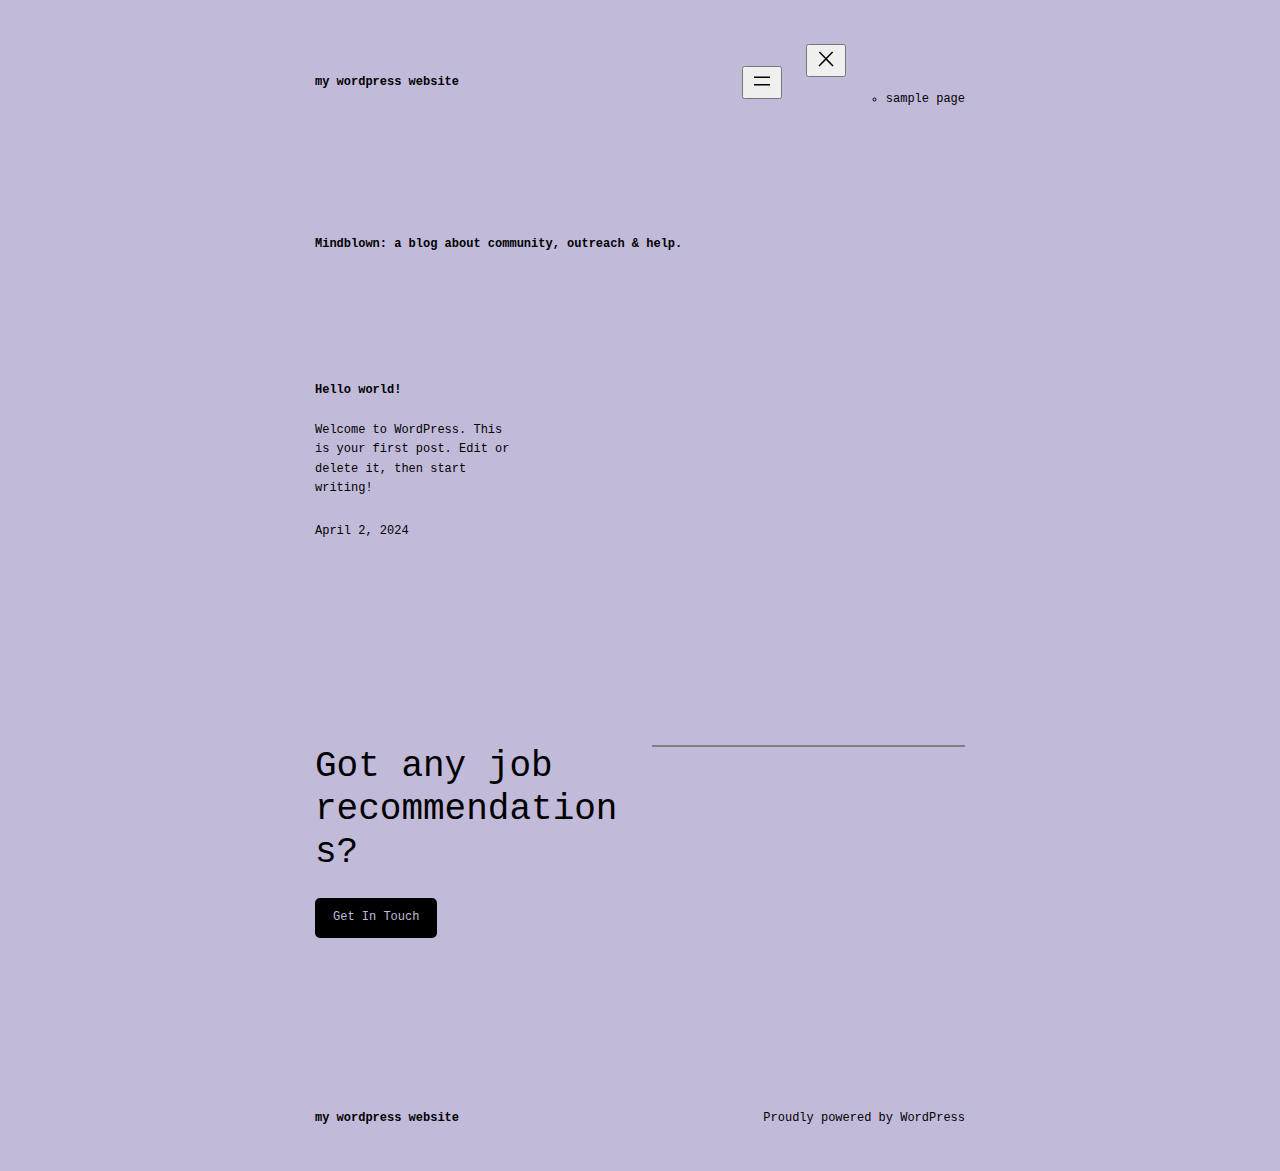
==== commit f0d34950: "deploy: 840f44dbee476d8fbbbda941872fbea38f402c89" ====
--- a/hello-world/index.html
+++ b/hello-world/index.html
@@ -14,120 +14,54 @@
 /*! This file is auto-generated */
 !function(i,n){var o,s,e;function c(e){try{var t={supportTests:e,timestamp:(new Date).valueOf()};sessionStorage.setItem(o,JSON.stringify(t))}catch(e){}}function p(e,t,n){e.clearRect(0,0,e.canvas.width,e.canvas.height),e.fillText(t,0,0);var t=new Uint32Array(e.getImageData(0,0,e.canvas.width,e.canvas.height).data),r=(e.clearRect(0,0,e.canvas.width,e.canvas.height),e.fillText(n,0,0),new Uint32Array(e.getImageData(0,0,e.canvas.width,e.canvas.height).data));return t.every(function(e,t){return e===r[t]})}function u(e,t,n){switch(t){case"flag":return n(e,"\ud83c\udff3\ufe0f\u200d\u26a7\ufe0f","\ud83c\udff3\ufe0f\u200b\u26a7\ufe0f")?!1:!n(e,"\ud83c\uddfa\ud83c\uddf3","\ud83c\uddfa\u200b\ud83c\uddf3")&&!n(e,"\ud83c\udff4\udb40\udc67\udb40\udc62\udb40\udc65\udb40\udc6e\udb40\udc67\udb40\udc7f","\ud83c\udff4\u200b\udb40\udc67\u200b\udb40\udc62\u200b\udb40\udc65\u200b\udb40\udc6e\u200b\udb40\udc67\u200b\udb40\udc7f");case"emoji":return!n(e,"\ud83d\udc26\u200d\u2b1b","\ud83d\udc26\u200b\u2b1b")}return!1}function f(e,t,n){var r="undefined"!=typeof WorkerGlobalScope&&self instanceof WorkerGlobalScope?new OffscreenCanvas(300,150):i.createElement("canvas"),a=r.getContext("2d",{willReadFrequently:!0}),o=(a.textBaseline="top",a.font="600 32px Arial",{});return e.forEach(function(e){o[e]=t(a,e,n)}),o}function t(e){var t=i.createElement("script");t.src=e,t.defer=!0,i.head.appendChild(t)}"undefined"!=typeof Promise&&(o="wpEmojiSettingsSupports",s=["flag","emoji"],n.supports={everything:!0,everythingExceptFlag:!0},e=new Promise(function(e){i.addEventListener("DOMContentLoaded",e,{once:!0})}),new Promise(function(t){var n=function(){try{var e=JSON.parse(sessionStorage.getItem(o));if("object"==typeof e&&"number"==typeof e.timestamp&&(new Date).valueOf()<e.timestamp+604800&&"object"==typeof e.supportTests)return e.supportTests}catch(e){}return null}();if(!n){if("undefined"!=typeof Worker&&"undefined"!=typeof OffscreenCanvas&&"undefined"!=typeof URL&&URL.createObjectURL&&"undefined"!=typeof Blob)try{var e="postMessage("+f.toString()+"("+[JSON.stringify(s),u.toString(),p.toString()].join(",")+"));",r=new Blob([e],{type:"text/javascript"}),a=new Worker(URL.createObjectURL(r),{name:"wpTestEmojiSupports"});return void(a.onmessage=function(e){c(n=e.data),a.terminate(),t(n)})}catch(e){}c(n=f(s,u,p))}t(n)}).then(function(e){for(var t in e)n.supports[t]=e[t],n.supports.everything=n.supports.everything&&n.supports[t],"flag"!==t&&(n.supports.everythingExceptFlag=n.supports.everythingExceptFlag&&n.supports[t]);n.supports.everythingExceptFlag=n.supports.everythingExceptFlag&&!n.supports.flag,n.DOMReady=!1,n.readyCallback=function(){n.DOMReady=!0}}).then(function(){return e}).then(function(){var e;n.supports.everything||(n.readyCallback(),(e=n.source||{}).concatemoji?t(e.concatemoji):e.wpemoji&&e.twemoji&&(t(e.twemoji),t(e.wpemoji)))}))}((window,document),window._wpemojiSettings);
 </script>
-<style id='wp-block-site-logo-inline-css'>
-.wp-block-site-logo{box-sizing:border-box;line-height:0}.wp-block-site-logo a{display:inline-block;line-height:0}.wp-block-site-logo.is-default-size img{height:auto;width:120px}.wp-block-site-logo img{height:auto;max-width:100%}.wp-block-site-logo a,.wp-block-site-logo img{border-radius:inherit}.wp-block-site-logo.aligncenter{margin-left:auto;margin-right:auto;text-align:center}.wp-block-site-logo.is-style-rounded{border-radius:9999px}
-</style>
 <style id='wp-block-site-title-inline-css'>
 .wp-block-site-title a{color:inherit}
 </style>
+<style id='wp-block-page-list-inline-css'>
+.wp-block-navigation .wp-block-page-list{align-items:var(--navigation-layout-align,initial);background-color:inherit;display:flex;flex-direction:var(--navigation-layout-direction,initial);flex-wrap:var(--navigation-layout-wrap,wrap);justify-content:var(--navigation-layout-justify,initial)}.wp-block-navigation .wp-block-navigation-item{background-color:inherit}
+</style>
+<link rel='stylesheet' id='wp-block-navigation-css' href='/UX221Lab7/wp-includes/blocks/navigation/style.min.css?ver=6.5' media='all' />
 <style id='wp-block-group-inline-css'>
 .wp-block-group{box-sizing:border-box}
 </style>
-<style id='wp-block-page-list-inline-css'>
-.wp-block-navigation .wp-block-page-list{align-items:var(--navigation-layout-align,initial);background-color:inherit;display:flex;flex-direction:var(--navigation-layout-direction,initial);flex-wrap:var(--navigation-layout-wrap,wrap);justify-content:var(--navigation-layout-justify,initial)}.wp-block-navigation .wp-block-navigation-item{background-color:inherit}
-</style>
-<link rel='stylesheet' id='wp-block-navigation-css' href='/UX221Lab7/wp-includes/blocks/navigation/style.min.css?ver=6.5' media='all' />
 <style id='wp-block-heading-inline-css'>
 h1.has-background,h2.has-background,h3.has-background,h4.has-background,h5.has-background,h6.has-background{padding:1.25em 2.375em}h1.has-text-align-left[style*=writing-mode]:where([style*=vertical-lr]),h1.has-text-align-right[style*=writing-mode]:where([style*=vertical-rl]),h2.has-text-align-left[style*=writing-mode]:where([style*=vertical-lr]),h2.has-text-align-right[style*=writing-mode]:where([style*=vertical-rl]),h3.has-text-align-left[style*=writing-mode]:where([style*=vertical-lr]),h3.has-text-align-right[style*=writing-mode]:where([style*=vertical-rl]),h4.has-text-align-left[style*=writing-mode]:where([style*=vertical-lr]),h4.has-text-align-right[style*=writing-mode]:where([style*=vertical-rl]),h5.has-text-align-left[style*=writing-mode]:where([style*=vertical-lr]),h5.has-text-align-right[style*=writing-mode]:where([style*=vertical-rl]),h6.has-text-align-left[style*=writing-mode]:where([style*=vertical-lr]),h6.has-text-align-right[style*=writing-mode]:where([style*=vertical-rl]){rotate:180deg}
-
-				.is-style-asterisk:before {
-					content: '';
-					width: 1.5rem;
-					height: 3rem;
-					background: var(--wp--preset--color--contrast-2, currentColor);
-					clip-path: path('M11.93.684v8.039l5.633-5.633 1.216 1.23-5.66 5.66h8.04v1.737H13.2l5.701 5.701-1.23 1.23-5.742-5.742V21h-1.737v-8.094l-5.77 5.77-1.23-1.217 5.743-5.742H.842V9.98h8.162l-5.701-5.7 1.23-1.231 5.66 5.66V.684h1.737Z');
-					display: block;
-				}
-
-				/* Hide the asterisk if the heading has no content, to avoid using empty headings to display the asterisk only, which is an A11Y issue */
-				.is-style-asterisk:empty:before {
-					content: none;
-				}
-
-				.is-style-asterisk:-moz-only-whitespace:before {
-					content: none;
-				}
-
-				.is-style-asterisk.has-text-align-center:before {
-					margin: 0 auto;
-				}
-
-				.is-style-asterisk.has-text-align-right:before {
-					margin-left: auto;
-				}
-
-				.rtl .is-style-asterisk.has-text-align-left:before {
-					margin-right: auto;
-				}
+</style>
+<style id='wp-block-post-featured-image-inline-css'>
+.wp-block-post-featured-image{margin-left:0;margin-right:0}.wp-block-post-featured-image a{display:block;height:100%}.wp-block-post-featured-image img{box-sizing:border-box;height:auto;max-width:100%;vertical-align:bottom;width:100%}.wp-block-post-featured-image.alignfull img,.wp-block-post-featured-image.alignwide img{width:100%}.wp-block-post-featured-image .wp-block-post-featured-image__overlay.has-background-dim{background-color:#000;inset:0;position:absolute}.wp-block-post-featured-image{position:relative}.wp-block-post-featured-image .wp-block-post-featured-image__overlay.has-background-gradient{background-color:initial}.wp-block-post-featured-image .wp-block-post-featured-image__overlay.has-background-dim-0{opacity:0}.wp-block-post-featured-image .wp-block-post-featured-image__overlay.has-background-dim-10{opacity:.1}.wp-block-post-featured-image .wp-block-post-featured-image__overlay.has-background-dim-20{opacity:.2}.wp-block-post-featured-image .wp-block-post-featured-image__overlay.has-background-dim-30{opacity:.3}.wp-block-post-featured-image .wp-block-post-featured-image__overlay.has-background-dim-40{opacity:.4}.wp-block-post-featured-image .wp-block-post-featured-image__overlay.has-background-dim-50{opacity:.5}.wp-block-post-featured-image .wp-block-post-featured-image__overlay.has-background-dim-60{opacity:.6}.wp-block-post-featured-image .wp-block-post-featured-image__overlay.has-background-dim-70{opacity:.7}.wp-block-post-featured-image .wp-block-post-featured-image__overlay.has-background-dim-80{opacity:.8}.wp-block-post-featured-image .wp-block-post-featured-image__overlay.has-background-dim-90{opacity:.9}.wp-block-post-featured-image .wp-block-post-featured-image__overlay.has-background-dim-100{opacity:1}.wp-block-post-featured-image:where(.alignleft,.alignright){width:100%}
+</style>
+<style id='wp-block-post-title-inline-css'>
+.wp-block-post-title{box-sizing:border-box;word-break:break-word}.wp-block-post-title a{display:inline-block}
+</style>
+<style id='wp-block-paragraph-inline-css'>
+.is-small-text{font-size:.875em}.is-regular-text{font-size:1em}.is-large-text{font-size:2.25em}.is-larger-text{font-size:3em}.has-drop-cap:not(:focus):first-letter{float:left;font-size:8.4em;font-style:normal;font-weight:100;line-height:.68;margin:.05em .1em 0 0;text-transform:uppercase}body.rtl .has-drop-cap:not(:focus):first-letter{float:none;margin-left:.1em}p.has-drop-cap.has-background{overflow:hidden}p.has-background{padding:1.25em 2.375em}:where(p.has-text-color:not(.has-link-color)) a{color:inherit}p.has-text-align-left[style*="writing-mode:vertical-lr"],p.has-text-align-right[style*="writing-mode:vertical-rl"]{rotate:180deg}
+</style>
+<style id='wp-block-post-excerpt-inline-css'>
+:where(.wp-block-post-excerpt){margin-bottom:var(--wp--style--block-gap);margin-top:var(--wp--style--block-gap)}.wp-block-post-excerpt__excerpt{margin-bottom:0;margin-top:0}.wp-block-post-excerpt__more-text{margin-bottom:0;margin-top:var(--wp--style--block-gap)}.wp-block-post-excerpt__more-link{display:inline-block}
+</style>
+<style id='wp-block-post-date-inline-css'>
+.wp-block-post-date{box-sizing:border-box}
 </style>
 <style id='wp-block-spacer-inline-css'>
 .wp-block-spacer{clear:both}
 </style>
-<style id='wp-block-paragraph-inline-css'>
-.is-small-text{font-size:.875em}.is-regular-text{font-size:1em}.is-large-text{font-size:2.25em}.is-larger-text{font-size:3em}.has-drop-cap:not(:focus):first-letter{float:left;font-size:8.4em;font-style:normal;font-weight:100;line-height:.68;margin:.05em .1em 0 0;text-transform:uppercase}body.rtl .has-drop-cap:not(:focus):first-letter{float:none;margin-left:.1em}p.has-drop-cap.has-background{overflow:hidden}p.has-background{padding:1.25em 2.375em}:where(p.has-text-color:not(.has-link-color)) a{color:inherit}p.has-text-align-left[style*="writing-mode:vertical-lr"],p.has-text-align-right[style*="writing-mode:vertical-rl"]{rotate:180deg}
+<style id='wp-block-post-template-inline-css'>
+.wp-block-post-template{list-style:none;margin-bottom:0;margin-top:0;max-width:100%;padding:0}.wp-block-post-template.wp-block-post-template{background:none}.wp-block-post-template.is-flex-container{display:flex;flex-direction:row;flex-wrap:wrap;gap:1.25em}.wp-block-post-template.is-flex-container>li{margin:0;width:100%}@media (min-width:600px){.wp-block-post-template.is-flex-container.is-flex-container.columns-2>li{width:calc(50% - .625em)}.wp-block-post-template.is-flex-container.is-flex-container.columns-3>li{width:calc(33.33333% - .83333em)}.wp-block-post-template.is-flex-container.is-flex-container.columns-4>li{width:calc(25% - .9375em)}.wp-block-post-template.is-flex-container.is-flex-container.columns-5>li{width:calc(20% - 1em)}.wp-block-post-template.is-flex-container.is-flex-container.columns-6>li{width:calc(16.66667% - 1.04167em)}}@media (max-width:600px){.wp-block-post-template-is-layout-grid.wp-block-post-template-is-layout-grid.wp-block-post-template-is-layout-grid.wp-block-post-template-is-layout-grid{grid-template-columns:1fr}}.wp-block-post-template-is-layout-constrained>li>.alignright,.wp-block-post-template-is-layout-flow>li>.alignright{float:right;margin-inline-end:0;margin-inline-start:2em}.wp-block-post-template-is-layout-constrained>li>.alignleft,.wp-block-post-template-is-layout-flow>li>.alignleft{float:left;margin-inline-end:2em;margin-inline-start:0}.wp-block-post-template-is-layout-constrained>li>.aligncenter,.wp-block-post-template-is-layout-flow>li>.aligncenter{margin-inline-end:auto;margin-inline-start:auto}
+</style>
+<style id='wp-block-query-pagination-inline-css'>
+.wp-block-query-pagination>.wp-block-query-pagination-next,.wp-block-query-pagination>.wp-block-query-pagination-numbers,.wp-block-query-pagination>.wp-block-query-pagination-previous{margin-bottom:.5em;margin-right:.5em}.wp-block-query-pagination>.wp-block-query-pagination-next:last-child,.wp-block-query-pagination>.wp-block-query-pagination-numbers:last-child,.wp-block-query-pagination>.wp-block-query-pagination-previous:last-child{margin-right:0}.wp-block-query-pagination.is-content-justification-space-between>.wp-block-query-pagination-next:last-of-type{margin-inline-start:auto}.wp-block-query-pagination.is-content-justification-space-between>.wp-block-query-pagination-previous:first-child{margin-inline-end:auto}.wp-block-query-pagination .wp-block-query-pagination-previous-arrow{display:inline-block;margin-right:1ch}.wp-block-query-pagination .wp-block-query-pagination-previous-arrow:not(.is-arrow-chevron){transform:scaleX(1)}.wp-block-query-pagination .wp-block-query-pagination-next-arrow{display:inline-block;margin-left:1ch}.wp-block-query-pagination .wp-block-query-pagination-next-arrow:not(.is-arrow-chevron){transform:scaleX(1)}.wp-block-query-pagination.aligncenter{justify-content:center}
 </style>
 <style id='wp-block-button-inline-css'>
 .wp-block-button__link{box-sizing:border-box;cursor:pointer;display:inline-block;text-align:center;word-break:break-word}.wp-block-button__link.aligncenter{text-align:center}.wp-block-button__link.alignright{text-align:right}:where(.wp-block-button__link){border-radius:9999px;box-shadow:none;padding:calc(.667em + 2px) calc(1.333em + 2px);text-decoration:none}.wp-block-button[style*=text-decoration] .wp-block-button__link{text-decoration:inherit}.wp-block-buttons>.wp-block-button.has-custom-width{max-width:none}.wp-block-buttons>.wp-block-button.has-custom-width .wp-block-button__link{width:100%}.wp-block-buttons>.wp-block-button.has-custom-font-size .wp-block-button__link{font-size:inherit}.wp-block-buttons>.wp-block-button.wp-block-button__width-25{width:calc(25% - var(--wp--style--block-gap, .5em)*.75)}.wp-block-buttons>.wp-block-button.wp-block-button__width-50{width:calc(50% - var(--wp--style--block-gap, .5em)*.5)}.wp-block-buttons>.wp-block-button.wp-block-button__width-75{width:calc(75% - var(--wp--style--block-gap, .5em)*.25)}.wp-block-buttons>.wp-block-button.wp-block-button__width-100{flex-basis:100%;width:100%}.wp-block-buttons.is-vertical>.wp-block-button.wp-block-button__width-25{width:25%}.wp-block-buttons.is-vertical>.wp-block-button.wp-block-button__width-50{width:50%}.wp-block-buttons.is-vertical>.wp-block-button.wp-block-button__width-75{width:75%}.wp-block-button.is-style-squared,.wp-block-button__link.wp-block-button.is-style-squared{border-radius:0}.wp-block-button.no-border-radius,.wp-block-button__link.no-border-radius{border-radius:0!important}.wp-block-button .wp-block-button__link:where(.is-style-outline),.wp-block-button:where(.is-style-outline)>.wp-block-button__link{border:2px solid;padding:.667em 1.333em}.wp-block-button .wp-block-button__link:where(.is-style-outline):not(.has-text-color),.wp-block-button:where(.is-style-outline)>.wp-block-button__link:not(.has-text-color){color:currentColor}.wp-block-button .wp-block-button__link:where(.is-style-outline):not(.has-background),.wp-block-button:where(.is-style-outline)>.wp-block-button__link:not(.has-background){background-color:initial;background-image:none}.wp-block-button .wp-block-button__link:where(.has-border-color){border-width:initial}.wp-block-button .wp-block-button__link:where([style*=border-top-color]){border-top-width:medium}.wp-block-button .wp-block-button__link:where([style*=border-right-color]){border-right-width:medium}.wp-block-button .wp-block-button__link:where([style*=border-bottom-color]){border-bottom-width:medium}.wp-block-button .wp-block-button__link:where([style*=border-left-color]){border-left-width:medium}.wp-block-button .wp-block-button__link:where([style*=border-style]){border-width:initial}.wp-block-button .wp-block-button__link:where([style*=border-top-style]){border-top-width:medium}.wp-block-button .wp-block-button__link:where([style*=border-right-style]){border-right-width:medium}.wp-block-button .wp-block-button__link:where([style*=border-bottom-style]){border-bottom-width:medium}.wp-block-button .wp-block-button__link:where([style*=border-left-style]){border-left-width:medium}
 </style>
-<link rel='stylesheet' id='twentytwentyfour-button-style-outline-css' href='/UX221Lab7/wp-content/themes/twentytwentyfour/assets/css/button-outline.css?ver=1.1' media='all' />
 <style id='wp-block-buttons-inline-css'>
 .wp-block-buttons.is-vertical{flex-direction:column}.wp-block-buttons.is-vertical>.wp-block-button:last-child{margin-bottom:0}.wp-block-buttons>.wp-block-button{display:inline-block;margin:0}.wp-block-buttons.is-content-justification-left{justify-content:flex-start}.wp-block-buttons.is-content-justification-left.is-vertical{align-items:flex-start}.wp-block-buttons.is-content-justification-center{justify-content:center}.wp-block-buttons.is-content-justification-center.is-vertical{align-items:center}.wp-block-buttons.is-content-justification-right{justify-content:flex-end}.wp-block-buttons.is-content-justification-right.is-vertical{align-items:flex-end}.wp-block-buttons.is-content-justification-space-between{justify-content:space-between}.wp-block-buttons.aligncenter{text-align:center}.wp-block-buttons:not(.is-content-justification-space-between,.is-content-justification-right,.is-content-justification-left,.is-content-justification-center) .wp-block-button.aligncenter{margin-left:auto;margin-right:auto;width:100%}.wp-block-buttons[style*=text-decoration] .wp-block-button,.wp-block-buttons[style*=text-decoration] .wp-block-button__link{text-decoration:inherit}.wp-block-buttons.has-custom-font-size .wp-block-button__link{font-size:inherit}.wp-block-button.aligncenter{text-align:center}
 </style>
-<link rel='stylesheet' id='wp-block-image-css' href='/UX221Lab7/wp-includes/blocks/image/style.min.css?ver=6.5' media='all' />
+<style id='wp-block-separator-inline-css'>
+@charset "UTF-8";.wp-block-separator{border:none;border-top:2px solid}.wp-block-separator.is-style-dots{background:none!important;border:none;height:auto;line-height:1;text-align:center}.wp-block-separator.is-style-dots:before{color:currentColor;content:"···";font-family:serif;font-size:1.5em;letter-spacing:2em;padding-left:2em}
+</style>
 <style id='wp-block-columns-inline-css'>
 .wp-block-columns{align-items:normal!important;box-sizing:border-box;display:flex;flex-wrap:wrap!important}@media (min-width:782px){.wp-block-columns{flex-wrap:nowrap!important}}.wp-block-columns.are-vertically-aligned-top{align-items:flex-start}.wp-block-columns.are-vertically-aligned-center{align-items:center}.wp-block-columns.are-vertically-aligned-bottom{align-items:flex-end}@media (max-width:781px){.wp-block-columns:not(.is-not-stacked-on-mobile)>.wp-block-column{flex-basis:100%!important}}@media (min-width:782px){.wp-block-columns:not(.is-not-stacked-on-mobile)>.wp-block-column{flex-basis:0;flex-grow:1}.wp-block-columns:not(.is-not-stacked-on-mobile)>.wp-block-column[style*=flex-basis]{flex-grow:0}}.wp-block-columns.is-not-stacked-on-mobile{flex-wrap:nowrap!important}.wp-block-columns.is-not-stacked-on-mobile>.wp-block-column{flex-basis:0;flex-grow:1}.wp-block-columns.is-not-stacked-on-mobile>.wp-block-column[style*=flex-basis]{flex-grow:0}:where(.wp-block-columns){margin-bottom:1.75em}:where(.wp-block-columns.has-background){padding:1.25em 2.375em}.wp-block-column{flex-grow:1;min-width:0;overflow-wrap:break-word;word-break:break-word}.wp-block-column.is-vertically-aligned-top{align-self:flex-start}.wp-block-column.is-vertically-aligned-center{align-self:center}.wp-block-column.is-vertically-aligned-bottom{align-self:flex-end}.wp-block-column.is-vertically-aligned-stretch{align-self:stretch}.wp-block-column.is-vertically-aligned-bottom,.wp-block-column.is-vertically-aligned-center,.wp-block-column.is-vertically-aligned-top{width:100%}
-</style>
-<style id='wp-block-list-inline-css'>
-ol,ul{box-sizing:border-box}ol.has-background,ul.has-background{padding:1.25em 2.375em}
-
-				ul.is-style-checkmark-list {
-					list-style-type: "\2713";
-				}
-
-				ul.is-style-checkmark-list li {
-					padding-inline-start: 1ch;
-				}
-</style>
-<style id='wp-block-separator-inline-css'>
-@charset "UTF-8";.wp-block-separator{border:none;border-top:2px solid}.wp-block-separator.is-style-dots{background:none!important;border:none;height:auto;line-height:1;text-align:center}.wp-block-separator.is-style-dots:before{color:currentColor;content:"···";font-family:serif;font-size:1.5em;letter-spacing:2em;padding-left:2em}
-</style>
-<style id='wp-block-post-title-inline-css'>
-.wp-block-post-title{box-sizing:border-box;word-break:break-word}.wp-block-post-title a{display:inline-block}
-</style>
-<style id='wp-block-post-date-inline-css'>
-.wp-block-post-date{box-sizing:border-box}
-</style>
-<style id='wp-block-post-terms-inline-css'>
-.wp-block-post-terms{box-sizing:border-box}.wp-block-post-terms .wp-block-post-terms__separator{white-space:pre-wrap}
-
-				.is-style-pill a,
-				.is-style-pill span:not([class], [data-rich-text-placeholder]) {
-					display: inline-block;
-					background-color: var(--wp--preset--color--base-2);
-					padding: 0.375rem 0.875rem;
-					border-radius: var(--wp--preset--spacing--20);
-				}
-
-				.is-style-pill a:hover {
-					background-color: var(--wp--preset--color--contrast-3);
-				}
-</style>
-<style id='wp-block-post-template-inline-css'>
-.wp-block-post-template{list-style:none;margin-bottom:0;margin-top:0;max-width:100%;padding:0}.wp-block-post-template.wp-block-post-template{background:none}.wp-block-post-template.is-flex-container{display:flex;flex-direction:row;flex-wrap:wrap;gap:1.25em}.wp-block-post-template.is-flex-container>li{margin:0;width:100%}@media (min-width:600px){.wp-block-post-template.is-flex-container.is-flex-container.columns-2>li{width:calc(50% - .625em)}.wp-block-post-template.is-flex-container.is-flex-container.columns-3>li{width:calc(33.33333% - .83333em)}.wp-block-post-template.is-flex-container.is-flex-container.columns-4>li{width:calc(25% - .9375em)}.wp-block-post-template.is-flex-container.is-flex-container.columns-5>li{width:calc(20% - 1em)}.wp-block-post-template.is-flex-container.is-flex-container.columns-6>li{width:calc(16.66667% - 1.04167em)}}@media (max-width:600px){.wp-block-post-template-is-layout-grid.wp-block-post-template-is-layout-grid.wp-block-post-template-is-layout-grid.wp-block-post-template-is-layout-grid{grid-template-columns:1fr}}.wp-block-post-template-is-layout-constrained>li>.alignright,.wp-block-post-template-is-layout-flow>li>.alignright{float:right;margin-inline-end:0;margin-inline-start:2em}.wp-block-post-template-is-layout-constrained>li>.alignleft,.wp-block-post-template-is-layout-flow>li>.alignleft{float:left;margin-inline-end:2em;margin-inline-start:0}.wp-block-post-template-is-layout-constrained>li>.aligncenter,.wp-block-post-template-is-layout-flow>li>.aligncenter{margin-inline-end:auto;margin-inline-start:auto}
-</style>
-<style id='wp-block-query-pagination-inline-css'>
-.wp-block-query-pagination>.wp-block-query-pagination-next,.wp-block-query-pagination>.wp-block-query-pagination-numbers,.wp-block-query-pagination>.wp-block-query-pagination-previous{margin-bottom:.5em;margin-right:.5em}.wp-block-query-pagination>.wp-block-query-pagination-next:last-child,.wp-block-query-pagination>.wp-block-query-pagination-numbers:last-child,.wp-block-query-pagination>.wp-block-query-pagination-previous:last-child{margin-right:0}.wp-block-query-pagination.is-content-justification-space-between>.wp-block-query-pagination-next:last-of-type{margin-inline-start:auto}.wp-block-query-pagination.is-content-justification-space-between>.wp-block-query-pagination-previous:first-child{margin-inline-end:auto}.wp-block-query-pagination .wp-block-query-pagination-previous-arrow{display:inline-block;margin-right:1ch}.wp-block-query-pagination .wp-block-query-pagination-previous-arrow:not(.is-arrow-chevron){transform:scaleX(1)}.wp-block-query-pagination .wp-block-query-pagination-next-arrow{display:inline-block;margin-left:1ch}.wp-block-query-pagination .wp-block-query-pagination-next-arrow:not(.is-arrow-chevron){transform:scaleX(1)}.wp-block-query-pagination.aligncenter{justify-content:center}
-</style>
-<style id='wp-block-navigation-link-inline-css'>
-.wp-block-navigation .wp-block-navigation-item__label{overflow-wrap:break-word}.wp-block-navigation .wp-block-navigation-item__description{display:none}.link-ui-tools{border-top:1px solid #f0f0f0;padding:8px}.link-ui-block-inserter{padding-top:8px}.link-ui-block-inserter__back{margin-left:8px;text-transform:uppercase}.components-popover-pointer-events-trap{background-color:initial;cursor:pointer;inset:0;position:fixed;z-index:1000000}
-
-				.is-style-arrow-link .wp-block-navigation-item__label:after {
-					content: "\2197";
-					padding-inline-start: 0.25rem;
-					vertical-align: middle;
-					text-decoration: none;
-					display: inline-block;
-				}
 </style>
 <link rel='stylesheet' id='sweetalert2-css' href='/UX221Lab7/wp-content/plugins/user-registration/assets/css/sweetalert2/sweetalert2.min.css?ver=10.16.7' media='all' />
 <link rel='stylesheet' id='user-registration-general-css' href='/UX221Lab7/wp-content/plugins/user-registration/assets/css/user-registration.css?ver=3.1.5' media='all' />
@@ -152,35 +86,35 @@
 :root{--wp-admin-theme-color:#007cba;--wp-admin-theme-color--rgb:0,124,186;--wp-admin-theme-color-darker-10:#006ba1;--wp-admin-theme-color-darker-10--rgb:0,107,161;--wp-admin-theme-color-darker-20:#005a87;--wp-admin-theme-color-darker-20--rgb:0,90,135;--wp-admin-border-width-focus:2px;--wp-block-synced-color:#7a00df;--wp-block-synced-color--rgb:122,0,223;--wp-bound-block-color:#9747ff}@media (min-resolution:192dpi){:root{--wp-admin-border-width-focus:1.5px}}.wp-element-button{cursor:pointer}:root{--wp--preset--font-size--normal:16px;--wp--preset--font-size--huge:42px}:root .has-very-light-gray-background-color{background-color:#eee}:root .has-very-dark-gray-background-color{background-color:#313131}:root .has-very-light-gray-color{color:#eee}:root .has-very-dark-gray-color{color:#313131}:root .has-vivid-green-cyan-to-vivid-cyan-blue-gradient-background{background:linear-gradient(135deg,#00d084,#0693e3)}:root .has-purple-crush-gradient-background{background:linear-gradient(135deg,#34e2e4,#4721fb 50%,#ab1dfe)}:root .has-hazy-dawn-gradient-background{background:linear-gradient(135deg,#faaca8,#dad0ec)}:root .has-subdued-olive-gradient-background{background:linear-gradient(135deg,#fafae1,#67a671)}:root .has-atomic-cream-gradient-background{background:linear-gradient(135deg,#fdd79a,#004a59)}:root .has-nightshade-gradient-background{background:linear-gradient(135deg,#330968,#31cdcf)}:root .has-midnight-gradient-background{background:linear-gradient(135deg,#020381,#2874fc)}.has-regular-font-size{font-size:1em}.has-larger-font-size{font-size:2.625em}.has-normal-font-size{font-size:var(--wp--preset--font-size--normal)}.has-huge-font-size{font-size:var(--wp--preset--font-size--huge)}.has-text-align-center{text-align:center}.has-text-align-left{text-align:left}.has-text-align-right{text-align:right}#end-resizable-editor-section{display:none}.aligncenter{clear:both}.items-justified-left{justify-content:flex-start}.items-justified-center{justify-content:center}.items-justified-right{justify-content:flex-end}.items-justified-space-between{justify-content:space-between}.screen-reader-text{border:0;clip:rect(1px,1px,1px,1px);-webkit-clip-path:inset(50%);clip-path:inset(50%);height:1px;margin:-1px;overflow:hidden;padding:0;position:absolute;width:1px;word-wrap:normal!important}.screen-reader-text:focus{background-color:#ddd;clip:auto!important;-webkit-clip-path:none;clip-path:none;color:#444;display:block;font-size:1em;height:auto;left:5px;line-height:normal;padding:15px 23px 14px;text-decoration:none;top:5px;width:auto;z-index:100000}html :where(.has-border-color){border-style:solid}html :where([style*=border-top-color]){border-top-style:solid}html :where([style*=border-right-color]){border-right-style:solid}html :where([style*=border-bottom-color]){border-bottom-style:solid}html :where([style*=border-left-color]){border-left-style:solid}html :where([style*=border-width]){border-style:solid}html :where([style*=border-top-width]){border-top-style:solid}html :where([style*=border-right-width]){border-right-style:solid}html :where([style*=border-bottom-width]){border-bottom-style:solid}html :where([style*=border-left-width]){border-left-style:solid}html :where(img[class*=wp-image-]){height:auto;max-width:100%}:where(figure){margin:0 0 1em}html :where(.is-position-sticky){--wp-admin--admin-bar--position-offset:var(--wp-admin--admin-bar--height,0px)}@media screen and (max-width:600px){html :where(.is-position-sticky){--wp-admin--admin-bar--position-offset:0px}}
 </style>
 <style id='global-styles-inline-css'>
-body{--wp--preset--color--black: #000000;--wp--preset--color--cyan-bluish-gray: #abb8c3;--wp--preset--color--white: #ffffff;--wp--preset--color--pale-pink: #f78da7;--wp--preset--color--vivid-red: #cf2e2e;--wp--preset--color--luminous-vivid-orange: #ff6900;--wp--preset--color--luminous-vivid-amber: #fcb900;--wp--preset--color--light-green-cyan: #7bdcb5;--wp--preset--color--vivid-green-cyan: #00d084;--wp--preset--color--pale-cyan-blue: #8ed1fc;--wp--preset--color--vivid-cyan-blue: #0693e3;--wp--preset--color--vivid-purple: #9b51e0;--wp--preset--color--base: #f9f9f9;--wp--preset--color--base-2: #ffffff;--wp--preset--color--contrast: #111111;--wp--preset--color--contrast-2: #636363;--wp--preset--color--contrast-3: #A4A4A4;--wp--preset--color--accent: #cfcabe;--wp--preset--color--accent-2: #c2a990;--wp--preset--color--accent-3: #d8613c;--wp--preset--color--accent-4: #b1c5a4;--wp--preset--color--accent-5: #b5bdbc;--wp--preset--gradient--vivid-cyan-blue-to-vivid-purple: linear-gradient(135deg,rgba(6,147,227,1) 0%,rgb(155,81,224) 100%);--wp--preset--gradient--light-green-cyan-to-vivid-green-cyan: linear-gradient(135deg,rgb(122,220,180) 0%,rgb(0,208,130) 100%);--wp--preset--gradient--luminous-vivid-amber-to-luminous-vivid-orange: linear-gradient(135deg,rgba(252,185,0,1) 0%,rgba(255,105,0,1) 100%);--wp--preset--gradient--luminous-vivid-orange-to-vivid-red: linear-gradient(135deg,rgba(255,105,0,1) 0%,rgb(207,46,46) 100%);--wp--preset--gradient--very-light-gray-to-cyan-bluish-gray: linear-gradient(135deg,rgb(238,238,238) 0%,rgb(169,184,195) 100%);--wp--preset--gradient--cool-to-warm-spectrum: linear-gradient(135deg,rgb(74,234,220) 0%,rgb(151,120,209) 20%,rgb(207,42,186) 40%,rgb(238,44,130) 60%,rgb(251,105,98) 80%,rgb(254,248,76) 100%);--wp--preset--gradient--blush-light-purple: linear-gradient(135deg,rgb(255,206,236) 0%,rgb(152,150,240) 100%);--wp--preset--gradient--blush-bordeaux: linear-gradient(135deg,rgb(254,205,165) 0%,rgb(254,45,45) 50%,rgb(107,0,62) 100%);--wp--preset--gradient--luminous-dusk: linear-gradient(135deg,rgb(255,203,112) 0%,rgb(199,81,192) 50%,rgb(65,88,208) 100%);--wp--preset--gradient--pale-ocean: linear-gradient(135deg,rgb(255,245,203) 0%,rgb(182,227,212) 50%,rgb(51,167,181) 100%);--wp--preset--gradient--electric-grass: linear-gradient(135deg,rgb(202,248,128) 0%,rgb(113,206,126) 100%);--wp--preset--gradient--midnight: linear-gradient(135deg,rgb(2,3,129) 0%,rgb(40,116,252) 100%);--wp--preset--gradient--gradient-1: linear-gradient(to bottom, #cfcabe 0%, #F9F9F9 100%);--wp--preset--gradient--gradient-2: linear-gradient(to bottom, #C2A990 0%, #F9F9F9 100%);--wp--preset--gradient--gradient-3: linear-gradient(to bottom, #D8613C 0%, #F9F9F9 100%);--wp--preset--gradient--gradient-4: linear-gradient(to bottom, #B1C5A4 0%, #F9F9F9 100%);--wp--preset--gradient--gradient-5: linear-gradient(to bottom, #B5BDBC 0%, #F9F9F9 100%);--wp--preset--gradient--gradient-6: linear-gradient(to bottom, #A4A4A4 0%, #F9F9F9 100%);--wp--preset--gradient--gradient-7: linear-gradient(to bottom, #cfcabe 50%, #F9F9F9 50%);--wp--preset--gradient--gradient-8: linear-gradient(to bottom, #C2A990 50%, #F9F9F9 50%);--wp--preset--gradient--gradient-9: linear-gradient(to bottom, #D8613C 50%, #F9F9F9 50%);--wp--preset--gradient--gradient-10: linear-gradient(to bottom, #B1C5A4 50%, #F9F9F9 50%);--wp--preset--gradient--gradient-11: linear-gradient(to bottom, #B5BDBC 50%, #F9F9F9 50%);--wp--preset--gradient--gradient-12: linear-gradient(to bottom, #A4A4A4 50%, #F9F9F9 50%);--wp--preset--font-size--small: 0.9rem;--wp--preset--font-size--medium: 1.05rem;--wp--preset--font-size--large: clamp(1.39rem, 1.39rem + ((1vw - 0.2rem) * 0.767), 1.85rem);--wp--preset--font-size--x-large: clamp(1.85rem, 1.85rem + ((1vw - 0.2rem) * 1.083), 2.5rem);--wp--preset--font-size--xx-large: clamp(2.5rem, 2.5rem + ((1vw - 0.2rem) * 1.283), 3.27rem);--wp--preset--font-family--body: "Inter", sans-serif;--wp--preset--font-family--heading: Cardo;--wp--preset--font-family--system-sans-serif: -apple-system, BlinkMacSystemFont, avenir next, avenir, segoe ui, helvetica neue, helvetica, Cantarell, Ubuntu, roboto, noto, arial, sans-serif;--wp--preset--font-family--system-serif: Iowan Old Style, Apple Garamond, Baskerville, Times New Roman, Droid Serif, Times, Source Serif Pro, serif, Apple Color Emoji, Segoe UI Emoji, Segoe UI Symbol;--wp--preset--spacing--10: 1rem;--wp--preset--spacing--20: min(1.5rem, 2vw);--wp--preset--spacing--30: min(2.5rem, 3vw);--wp--preset--spacing--40: min(4rem, 5vw);--wp--preset--spacing--50: min(6.5rem, 8vw);--wp--preset--spacing--60: min(10.5rem, 13vw);--wp--preset--shadow--natural: 6px 6px 9px rgba(0, 0, 0, 0.2);--wp--preset--shadow--deep: 12px 12px 50px rgba(0, 0, 0, 0.4);--wp--preset--shadow--sharp: 6px 6px 0px rgba(0, 0, 0, 0.2);--wp--preset--shadow--outlined: 6px 6px 0px -3px rgba(255, 255, 255, 1), 6px 6px rgba(0, 0, 0, 1);--wp--preset--shadow--crisp: 6px 6px 0px rgba(0, 0, 0, 1);}body { margin: 0;--wp--style--global--content-size: 620px;--wp--style--global--wide-size: 1280px; }.wp-site-blocks { padding-top: var(--wp--style--root--padding-top); padding-bottom: var(--wp--style--root--padding-bottom); }.has-global-padding { padding-right: var(--wp--style--root--padding-right); padding-left: var(--wp--style--root--padding-left); }.has-global-padding :where(.has-global-padding:not(.wp-block-block)) { padding-right: 0; padding-left: 0; }.has-global-padding > .alignfull { margin-right: calc(var(--wp--style--root--padding-right) * -1); margin-left: calc(var(--wp--style--root--padding-left) * -1); }.has-global-padding :where(.has-global-padding:not(.wp-block-block)) > .alignfull { margin-right: 0; margin-left: 0; }.has-global-padding > .alignfull:where(:not(.has-global-padding):not(.is-layout-flex):not(.is-layout-grid)) > :where([class*="wp-block-"]:not(.alignfull):not([class*="__"]),p,h1,h2,h3,h4,h5,h6,ul,ol) { padding-right: var(--wp--style--root--padding-right); padding-left: var(--wp--style--root--padding-left); }.has-global-padding :where(.has-global-padding) > .alignfull:where(:not(.has-global-padding)) > :where([class*="wp-block-"]:not(.alignfull):not([class*="__"]),p,h1,h2,h3,h4,h5,h6,ul,ol) { padding-right: 0; padding-left: 0; }.wp-site-blocks > .alignleft { float: left; margin-right: 2em; }.wp-site-blocks > .alignright { float: right; margin-left: 2em; }.wp-site-blocks > .aligncenter { justify-content: center; margin-left: auto; margin-right: auto; }:where(.wp-site-blocks) > * { margin-block-start: 1.2rem; margin-block-end: 0; }:where(.wp-site-blocks) > :first-child:first-child { margin-block-start: 0; }:where(.wp-site-blocks) > :last-child:last-child { margin-block-end: 0; }body { --wp--style--block-gap: 1.2rem; }:where(body .is-layout-flow)  > :first-child:first-child{margin-block-start: 0;}:where(body .is-layout-flow)  > :last-child:last-child{margin-block-end: 0;}:where(body .is-layout-flow)  > *{margin-block-start: 1.2rem;margin-block-end: 0;}:where(body .is-layout-constrained)  > :first-child:first-child{margin-block-start: 0;}:where(body .is-layout-constrained)  > :last-child:last-child{margin-block-end: 0;}:where(body .is-layout-constrained)  > *{margin-block-start: 1.2rem;margin-block-end: 0;}:where(body .is-layout-flex) {gap: 1.2rem;}:where(body .is-layout-grid) {gap: 1.2rem;}body .is-layout-flow > .alignleft{float: left;margin-inline-start: 0;margin-inline-end: 2em;}body .is-layout-flow > .alignright{float: right;margin-inline-start: 2em;margin-inline-end: 0;}body .is-layout-flow > .aligncenter{margin-left: auto !important;margin-right: auto !important;}body .is-layout-constrained > .alignleft{float: left;margin-inline-start: 0;margin-inline-end: 2em;}body .is-layout-constrained > .alignright{float: right;margin-inline-start: 2em;margin-inline-end: 0;}body .is-layout-constrained > .aligncenter{margin-left: auto !important;margin-right: auto !important;}body .is-layout-constrained > :where(:not(.alignleft):not(.alignright):not(.alignfull)){max-width: var(--wp--style--global--content-size);margin-left: auto !important;margin-right: auto !important;}body .is-layout-constrained > .alignwide{max-width: var(--wp--style--global--wide-size);}body .is-layout-flex{display: flex;}body .is-layout-flex{flex-wrap: wrap;align-items: center;}body .is-layout-flex > *{margin: 0;}body .is-layout-grid{display: grid;}body .is-layout-grid > *{margin: 0;}body{background-color: var(--wp--preset--color--base);color: var(--wp--preset--color--contrast);font-family: var(--wp--preset--font-family--body);font-size: var(--wp--preset--font-size--medium);font-style: normal;font-weight: 400;line-height: 1.55;--wp--style--root--padding-top: 0px;--wp--style--root--padding-right: var(--wp--preset--spacing--50);--wp--style--root--padding-bottom: 0px;--wp--style--root--padding-left: var(--wp--preset--spacing--50);}a:where(:not(.wp-element-button)){color: var(--wp--preset--color--contrast);text-decoration: underline;}a:where(:not(.wp-element-button)):hover{text-decoration: none;}h1, h2, h3, h4, h5, h6{color: var(--wp--preset--color--contrast);font-family: var(--wp--preset--font-family--heading);font-weight: 400;line-height: 1.2;}h1{font-size: var(--wp--preset--font-size--xx-large);line-height: 1.15;}h2{font-size: var(--wp--preset--font-size--x-large);}h3{font-size: var(--wp--preset--font-size--large);}h4{font-size: clamp(1.1rem, 1.1rem + ((1vw - 0.2rem) * 0.767), 1.5rem);}h5{font-size: var(--wp--preset--font-size--medium);}h6{font-size: var(--wp--preset--font-size--small);}.wp-element-button, .wp-block-button__link{background-color: var(--wp--preset--color--contrast);border-radius: .33rem;border-color: var(--wp--preset--color--contrast);border-width: 0;color: var(--wp--preset--color--base);font-family: inherit;font-size: var(--wp--preset--font-size--small);font-style: normal;font-weight: 500;line-height: inherit;padding-top: 0.6rem;padding-right: 1rem;padding-bottom: 0.6rem;padding-left: 1rem;text-decoration: none;}.wp-element-button:hover, .wp-block-button__link:hover{background-color: var(--wp--preset--color--contrast-2);border-color: var(--wp--preset--color--contrast-2);color: var(--wp--preset--color--base);}.wp-element-button:focus, .wp-block-button__link:focus{background-color: var(--wp--preset--color--contrast-2);border-color: var(--wp--preset--color--contrast-2);color: var(--wp--preset--color--base);outline-color: var(--wp--preset--color--contrast);outline-offset: 2px;}.wp-element-button:active, .wp-block-button__link:active{background-color: var(--wp--preset--color--contrast);color: var(--wp--preset--color--base);}.wp-element-caption, .wp-block-audio figcaption, .wp-block-embed figcaption, .wp-block-gallery figcaption, .wp-block-image figcaption, .wp-block-table figcaption, .wp-block-video figcaption{color: var(--wp--preset--color--contrast-2);font-family: var(--wp--preset--font-family--body);font-size: 0.8rem;}.has-black-color{color: var(--wp--preset--color--black) !important;}.has-cyan-bluish-gray-color{color: var(--wp--preset--color--cyan-bluish-gray) !important;}.has-white-color{color: var(--wp--preset--color--white) !important;}.has-pale-pink-color{color: var(--wp--preset--color--pale-pink) !important;}.has-vivid-red-color{color: var(--wp--preset--color--vivid-red) !important;}.has-luminous-vivid-orange-color{color: var(--wp--preset--color--luminous-vivid-orange) !important;}.has-luminous-vivid-amber-color{color: var(--wp--preset--color--luminous-vivid-amber) !important;}.has-light-green-cyan-color{color: var(--wp--preset--color--light-green-cyan) !important;}.has-vivid-green-cyan-color{color: var(--wp--preset--color--vivid-green-cyan) !important;}.has-pale-cyan-blue-color{color: var(--wp--preset--color--pale-cyan-blue) !important;}.has-vivid-cyan-blue-color{color: var(--wp--preset--color--vivid-cyan-blue) !important;}.has-vivid-purple-color{color: var(--wp--preset--color--vivid-purple) !important;}.has-base-color{color: var(--wp--preset--color--base) !important;}.has-base-2-color{color: var(--wp--preset--color--base-2) !important;}.has-contrast-color{color: var(--wp--preset--color--contrast) !important;}.has-contrast-2-color{color: var(--wp--preset--color--contrast-2) !important;}.has-contrast-3-color{color: var(--wp--preset--color--contrast-3) !important;}.has-accent-color{color: var(--wp--preset--color--accent) !important;}.has-accent-2-color{color: var(--wp--preset--color--accent-2) !important;}.has-accent-3-color{color: var(--wp--preset--color--accent-3) !important;}.has-accent-4-color{color: var(--wp--preset--color--accent-4) !important;}.has-accent-5-color{color: var(--wp--preset--color--accent-5) !important;}.has-black-background-color{background-color: var(--wp--preset--color--black) !important;}.has-cyan-bluish-gray-background-color{background-color: var(--wp--preset--color--cyan-bluish-gray) !important;}.has-white-background-color{background-color: var(--wp--preset--color--white) !important;}.has-pale-pink-background-color{background-color: var(--wp--preset--color--pale-pink) !important;}.has-vivid-red-background-color{background-color: var(--wp--preset--color--vivid-red) !important;}.has-luminous-vivid-orange-background-color{background-color: var(--wp--preset--color--luminous-vivid-orange) !important;}.has-luminous-vivid-amber-background-color{background-color: var(--wp--preset--color--luminous-vivid-amber) !important;}.has-light-green-cyan-background-color{background-color: var(--wp--preset--color--light-green-cyan) !important;}.has-vivid-green-cyan-background-color{background-color: var(--wp--preset--color--vivid-green-cyan) !important;}.has-pale-cyan-blue-background-color{background-color: var(--wp--preset--color--pale-cyan-blue) !important;}.has-vivid-cyan-blue-background-color{background-color: var(--wp--preset--color--vivid-cyan-blue) !important;}.has-vivid-purple-background-color{background-color: var(--wp--preset--color--vivid-purple) !important;}.has-base-background-color{background-color: var(--wp--preset--color--base) !important;}.has-base-2-background-color{background-color: var(--wp--preset--color--base-2) !important;}.has-contrast-background-color{background-color: var(--wp--preset--color--contrast) !important;}.has-contrast-2-background-color{background-color: var(--wp--preset--color--contrast-2) !important;}.has-contrast-3-background-color{background-color: var(--wp--preset--color--contrast-3) !important;}.has-accent-background-color{background-color: var(--wp--preset--color--accent) !important;}.has-accent-2-background-color{background-color: var(--wp--preset--color--accent-2) !important;}.has-accent-3-background-color{background-color: var(--wp--preset--color--accent-3) !important;}.has-accent-4-background-color{background-color: var(--wp--preset--color--accent-4) !important;}.has-accent-5-background-color{background-color: var(--wp--preset--color--accent-5) !important;}.has-black-border-color{border-color: var(--wp--preset--color--black) !important;}.has-cyan-bluish-gray-border-color{border-color: var(--wp--preset--color--cyan-bluish-gray) !important;}.has-white-border-color{border-color: var(--wp--preset--color--white) !important;}.has-pale-pink-border-color{border-color: var(--wp--preset--color--pale-pink) !important;}.has-vivid-red-border-color{border-color: var(--wp--preset--color--vivid-red) !important;}.has-luminous-vivid-orange-border-color{border-color: var(--wp--preset--color--luminous-vivid-orange) !important;}.has-luminous-vivid-amber-border-color{border-color: var(--wp--preset--color--luminous-vivid-amber) !important;}.has-light-green-cyan-border-color{border-color: var(--wp--preset--color--light-green-cyan) !important;}.has-vivid-green-cyan-border-color{border-color: var(--wp--preset--color--vivid-green-cyan) !important;}.has-pale-cyan-blue-border-color{border-color: var(--wp--preset--color--pale-cyan-blue) !important;}.has-vivid-cyan-blue-border-color{border-color: var(--wp--preset--color--vivid-cyan-blue) !important;}.has-vivid-purple-border-color{border-color: var(--wp--preset--color--vivid-purple) !important;}.has-base-border-color{border-color: var(--wp--preset--color--base) !important;}.has-base-2-border-color{border-color: var(--wp--preset--color--base-2) !important;}.has-contrast-border-color{border-color: var(--wp--preset--color--contrast) !important;}.has-contrast-2-border-color{border-color: var(--wp--preset--color--contrast-2) !important;}.has-contrast-3-border-color{border-color: var(--wp--preset--color--contrast-3) !important;}.has-accent-border-color{border-color: var(--wp--preset--color--accent) !important;}.has-accent-2-border-color{border-color: var(--wp--preset--color--accent-2) !important;}.has-accent-3-border-color{border-color: var(--wp--preset--color--accent-3) !important;}.has-accent-4-border-color{border-color: var(--wp--preset--color--accent-4) !important;}.has-accent-5-border-color{border-color: var(--wp--preset--color--accent-5) !important;}.has-vivid-cyan-blue-to-vivid-purple-gradient-background{background: var(--wp--preset--gradient--vivid-cyan-blue-to-vivid-purple) !important;}.has-light-green-cyan-to-vivid-green-cyan-gradient-background{background: var(--wp--preset--gradient--light-green-cyan-to-vivid-green-cyan) !important;}.has-luminous-vivid-amber-to-luminous-vivid-orange-gradient-background{background: var(--wp--preset--gradient--luminous-vivid-amber-to-luminous-vivid-orange) !important;}.has-luminous-vivid-orange-to-vivid-red-gradient-background{background: var(--wp--preset--gradient--luminous-vivid-orange-to-vivid-red) !important;}.has-very-light-gray-to-cyan-bluish-gray-gradient-background{background: var(--wp--preset--gradient--very-light-gray-to-cyan-bluish-gray) !important;}.has-cool-to-warm-spectrum-gradient-background{background: var(--wp--preset--gradient--cool-to-warm-spectrum) !important;}.has-blush-light-purple-gradient-background{background: var(--wp--preset--gradient--blush-light-purple) !important;}.has-blush-bordeaux-gradient-background{background: var(--wp--preset--gradient--blush-bordeaux) !important;}.has-luminous-dusk-gradient-background{background: var(--wp--preset--gradient--luminous-dusk) !important;}.has-pale-ocean-gradient-background{background: var(--wp--preset--gradient--pale-ocean) !important;}.has-electric-grass-gradient-background{background: var(--wp--preset--gradient--electric-grass) !important;}.has-midnight-gradient-background{background: var(--wp--preset--gradient--midnight) !important;}.has-gradient-1-gradient-background{background: var(--wp--preset--gradient--gradient-1) !important;}.has-gradient-2-gradient-background{background: var(--wp--preset--gradient--gradient-2) !important;}.has-gradient-3-gradient-background{background: var(--wp--preset--gradient--gradient-3) !important;}.has-gradient-4-gradient-background{background: var(--wp--preset--gradient--gradient-4) !important;}.has-gradient-5-gradient-background{background: var(--wp--preset--gradient--gradient-5) !important;}.has-gradient-6-gradient-background{background: var(--wp--preset--gradient--gradient-6) !important;}.has-gradient-7-gradient-background{background: var(--wp--preset--gradient--gradient-7) !important;}.has-gradient-8-gradient-background{background: var(--wp--preset--gradient--gradient-8) !important;}.has-gradient-9-gradient-background{background: var(--wp--preset--gradient--gradient-9) !important;}.has-gradient-10-gradient-background{background: var(--wp--preset--gradient--gradient-10) !important;}.has-gradient-11-gradient-background{background: var(--wp--preset--gradient--gradient-11) !important;}.has-gradient-12-gradient-background{background: var(--wp--preset--gradient--gradient-12) !important;}.has-small-font-size{font-size: var(--wp--preset--font-size--small) !important;}.has-medium-font-size{font-size: var(--wp--preset--font-size--medium) !important;}.has-large-font-size{font-size: var(--wp--preset--font-size--large) !important;}.has-x-large-font-size{font-size: var(--wp--preset--font-size--x-large) !important;}.has-xx-large-font-size{font-size: var(--wp--preset--font-size--xx-large) !important;}.has-body-font-family{font-family: var(--wp--preset--font-family--body) !important;}.has-heading-font-family{font-family: var(--wp--preset--font-family--heading) !important;}.has-system-sans-serif-font-family{font-family: var(--wp--preset--font-family--system-sans-serif) !important;}.has-system-serif-font-family{font-family: var(--wp--preset--font-family--system-serif) !important;}
-.wp-block-navigation{font-weight: 500;}
+body{--wp--preset--color--black: #000000;--wp--preset--color--cyan-bluish-gray: #abb8c3;--wp--preset--color--white: #ffffff;--wp--preset--color--pale-pink: #f78da7;--wp--preset--color--vivid-red: #cf2e2e;--wp--preset--color--luminous-vivid-orange: #ff6900;--wp--preset--color--luminous-vivid-amber: #fcb900;--wp--preset--color--light-green-cyan: #7bdcb5;--wp--preset--color--vivid-green-cyan: #00d084;--wp--preset--color--pale-cyan-blue: #8ed1fc;--wp--preset--color--vivid-cyan-blue: #0693e3;--wp--preset--color--vivid-purple: #9b51e0;--wp--preset--color--base: #c2bad9;--wp--preset--color--contrast: #000000;--wp--preset--color--primary: #000000;--wp--preset--color--secondary: #353535;--wp--preset--color--tertiary: #ffffff;--wp--preset--gradient--vivid-cyan-blue-to-vivid-purple: linear-gradient(135deg,rgba(6,147,227,1) 0%,rgb(155,81,224) 100%);--wp--preset--gradient--light-green-cyan-to-vivid-green-cyan: linear-gradient(135deg,rgb(122,220,180) 0%,rgb(0,208,130) 100%);--wp--preset--gradient--luminous-vivid-amber-to-luminous-vivid-orange: linear-gradient(135deg,rgba(252,185,0,1) 0%,rgba(255,105,0,1) 100%);--wp--preset--gradient--luminous-vivid-orange-to-vivid-red: linear-gradient(135deg,rgba(255,105,0,1) 0%,rgb(207,46,46) 100%);--wp--preset--gradient--very-light-gray-to-cyan-bluish-gray: linear-gradient(135deg,rgb(238,238,238) 0%,rgb(169,184,195) 100%);--wp--preset--gradient--cool-to-warm-spectrum: linear-gradient(135deg,rgb(74,234,220) 0%,rgb(151,120,209) 20%,rgb(207,42,186) 40%,rgb(238,44,130) 60%,rgb(251,105,98) 80%,rgb(254,248,76) 100%);--wp--preset--gradient--blush-light-purple: linear-gradient(135deg,rgb(255,206,236) 0%,rgb(152,150,240) 100%);--wp--preset--gradient--blush-bordeaux: linear-gradient(135deg,rgb(254,205,165) 0%,rgb(254,45,45) 50%,rgb(107,0,62) 100%);--wp--preset--gradient--luminous-dusk: linear-gradient(135deg,rgb(255,203,112) 0%,rgb(199,81,192) 50%,rgb(65,88,208) 100%);--wp--preset--gradient--pale-ocean: linear-gradient(135deg,rgb(255,245,203) 0%,rgb(182,227,212) 50%,rgb(51,167,181) 100%);--wp--preset--gradient--electric-grass: linear-gradient(135deg,rgb(202,248,128) 0%,rgb(113,206,126) 100%);--wp--preset--gradient--midnight: linear-gradient(135deg,rgb(2,3,129) 0%,rgb(40,116,252) 100%);--wp--preset--font-size--small: 0.75rem;--wp--preset--font-size--medium: clamp(0.875rem, 0.875rem + ((1vw - 0.2rem) * 1.212), 1.125rem);--wp--preset--font-size--large: clamp(1.119rem, 1.119rem + ((1vw - 0.2rem) * 3.059), 1.75rem);--wp--preset--font-size--x-large: clamp(1.378rem, 1.378rem + ((1vw - 0.2rem) * 4.228), 2.25rem);--wp--preset--font-size--xx-large: clamp(4.509rem, 4.509rem + ((1vw - 0.2rem) * 26.623), 10rem);--wp--preset--font-family--dm-sans: "DM Sans", sans-serif;--wp--preset--font-family--ibm-plex-mono: 'IBM Plex Mono', monospace;--wp--preset--font-family--inter: "Inter", sans-serif;--wp--preset--font-family--system-font: -apple-system,BlinkMacSystemFont,"Segoe UI",Roboto,Oxygen-Sans,Ubuntu,Cantarell,"Helvetica Neue",sans-serif;--wp--preset--font-family--source-serif-pro: "Source Serif Pro", serif;--wp--preset--spacing--30: clamp(1.5rem, 5vw, 2rem);--wp--preset--spacing--40: clamp(1.8rem, 1.8rem + ((1vw - 0.48rem) * 2.885), 3rem);--wp--preset--spacing--50: clamp(2.5rem, 8vw, 4.5rem);--wp--preset--spacing--60: clamp(3.75rem, 10vw, 7rem);--wp--preset--spacing--70: clamp(5rem, 5.25rem + ((1vw - 0.48rem) * 9.096), 8rem);--wp--preset--spacing--80: clamp(7rem, 14vw, 11rem);--wp--preset--shadow--natural: 6px 6px 9px rgba(0, 0, 0, 0.2);--wp--preset--shadow--deep: 12px 12px 50px rgba(0, 0, 0, 0.4);--wp--preset--shadow--sharp: 6px 6px 0px rgba(0, 0, 0, 0.2);--wp--preset--shadow--outlined: 6px 6px 0px -3px rgba(255, 255, 255, 1), 6px 6px rgba(0, 0, 0, 1);--wp--preset--shadow--crisp: 6px 6px 0px rgba(0, 0, 0, 1);}body { margin: 0;--wp--style--global--content-size: 650px;--wp--style--global--wide-size: 650px; }.wp-site-blocks { padding-top: var(--wp--style--root--padding-top); padding-bottom: var(--wp--style--root--padding-bottom); }.has-global-padding { padding-right: var(--wp--style--root--padding-right); padding-left: var(--wp--style--root--padding-left); }.has-global-padding :where(.has-global-padding:not(.wp-block-block)) { padding-right: 0; padding-left: 0; }.has-global-padding > .alignfull { margin-right: calc(var(--wp--style--root--padding-right) * -1); margin-left: calc(var(--wp--style--root--padding-left) * -1); }.has-global-padding :where(.has-global-padding:not(.wp-block-block)) > .alignfull { margin-right: 0; margin-left: 0; }.has-global-padding > .alignfull:where(:not(.has-global-padding):not(.is-layout-flex):not(.is-layout-grid)) > :where([class*="wp-block-"]:not(.alignfull):not([class*="__"]),p,h1,h2,h3,h4,h5,h6,ul,ol) { padding-right: var(--wp--style--root--padding-right); padding-left: var(--wp--style--root--padding-left); }.has-global-padding :where(.has-global-padding) > .alignfull:where(:not(.has-global-padding)) > :where([class*="wp-block-"]:not(.alignfull):not([class*="__"]),p,h1,h2,h3,h4,h5,h6,ul,ol) { padding-right: 0; padding-left: 0; }.wp-site-blocks > .alignleft { float: left; margin-right: 2em; }.wp-site-blocks > .alignright { float: right; margin-left: 2em; }.wp-site-blocks > .aligncenter { justify-content: center; margin-left: auto; margin-right: auto; }:where(.wp-site-blocks) > * { margin-block-start: 1.5rem; margin-block-end: 0; }:where(.wp-site-blocks) > :first-child:first-child { margin-block-start: 0; }:where(.wp-site-blocks) > :last-child:last-child { margin-block-end: 0; }body { --wp--style--block-gap: 1.5rem; }:where(body .is-layout-flow)  > :first-child:first-child{margin-block-start: 0;}:where(body .is-layout-flow)  > :last-child:last-child{margin-block-end: 0;}:where(body .is-layout-flow)  > *{margin-block-start: 1.5rem;margin-block-end: 0;}:where(body .is-layout-constrained)  > :first-child:first-child{margin-block-start: 0;}:where(body .is-layout-constrained)  > :last-child:last-child{margin-block-end: 0;}:where(body .is-layout-constrained)  > *{margin-block-start: 1.5rem;margin-block-end: 0;}:where(body .is-layout-flex) {gap: 1.5rem;}:where(body .is-layout-grid) {gap: 1.5rem;}body .is-layout-flow > .alignleft{float: left;margin-inline-start: 0;margin-inline-end: 2em;}body .is-layout-flow > .alignright{float: right;margin-inline-start: 2em;margin-inline-end: 0;}body .is-layout-flow > .aligncenter{margin-left: auto !important;margin-right: auto !important;}body .is-layout-constrained > .alignleft{float: left;margin-inline-start: 0;margin-inline-end: 2em;}body .is-layout-constrained > .alignright{float: right;margin-inline-start: 2em;margin-inline-end: 0;}body .is-layout-constrained > .aligncenter{margin-left: auto !important;margin-right: auto !important;}body .is-layout-constrained > :where(:not(.alignleft):not(.alignright):not(.alignfull)){max-width: var(--wp--style--global--content-size);margin-left: auto !important;margin-right: auto !important;}body .is-layout-constrained > .alignwide{max-width: var(--wp--style--global--wide-size);}body .is-layout-flex{display: flex;}body .is-layout-flex{flex-wrap: wrap;align-items: center;}body .is-layout-flex > *{margin: 0;}body .is-layout-grid{display: grid;}body .is-layout-grid > *{margin: 0;}body{background-color: var(--wp--preset--color--base);color: var(--wp--preset--color--contrast);font-family: var(--wp--preset--font-family--ibm-plex-mono);font-size: var(--wp--preset--font-size--small);line-height: 1.6;--wp--style--root--padding-top: var(--wp--preset--spacing--40);--wp--style--root--padding-right: var(--wp--preset--spacing--30);--wp--style--root--padding-bottom: var(--wp--preset--spacing--40);--wp--style--root--padding-left: var(--wp--preset--spacing--30);}a:where(:not(.wp-element-button)){color: var(--wp--preset--color--contrast);text-decoration: none;}a:where(:not(.wp-element-button)):hover{text-decoration: none;}a:where(:not(.wp-element-button)):focus{text-decoration: underline dashed;}a:where(:not(.wp-element-button)):active{color: var(--wp--preset--color--secondary);text-decoration: none;}h1, h2, h3, h4, h5, h6{font-weight: 700;line-height: 1.4;}h1{font-size: var(--wp--preset--font-size--small);line-height: 1.2;}h2{font-size: var(--wp--preset--font-size--small);line-height: 1.2;}h3{font-size: var(--wp--preset--font-size--small);}h4{font-size: var(--wp--preset--font-size--small);}h5{font-size: var(--wp--preset--font-size--medium);font-weight: 700;text-transform: uppercase;}h6{font-size: var(--wp--preset--font-size--medium);text-transform: uppercase;}.wp-element-button, .wp-block-button__link{background-color: var(--wp--preset--color--primary);border-radius: 5px;border-color: var(--wp--preset--color--contrast);border-width: 2px;border-style: solid;color: var(--wp--preset--color--base);font-family: inherit;font-size: inherit;line-height: inherit;padding-top: 0.667em;padding-right: 1.333em;padding-bottom: 0.667em;padding-left: 1.333em;text-decoration: none;}.wp-element-button:visited, .wp-block-button__link:visited{color: var(--wp--preset--color--base);}.wp-element-button:hover, .wp-block-button__link:hover{background-color: var(--wp--preset--color--base);border-color: var(--wp--preset--color--contrast);border-width: 2px;border-style: solid;color: var(--wp--preset--color--contrast);}.wp-element-button:focus, .wp-block-button__link:focus{background-color: var(--wp--preset--color--base);border-color: var(--wp--preset--color--contrast);border-width: 2px;border-style: solid;color: var(--wp--preset--color--contrast);}.wp-element-button:active, .wp-block-button__link:active{background-color: var(--wp--preset--color--secondary);color: var(--wp--preset--color--base);}.has-black-color{color: var(--wp--preset--color--black) !important;}.has-cyan-bluish-gray-color{color: var(--wp--preset--color--cyan-bluish-gray) !important;}.has-white-color{color: var(--wp--preset--color--white) !important;}.has-pale-pink-color{color: var(--wp--preset--color--pale-pink) !important;}.has-vivid-red-color{color: var(--wp--preset--color--vivid-red) !important;}.has-luminous-vivid-orange-color{color: var(--wp--preset--color--luminous-vivid-orange) !important;}.has-luminous-vivid-amber-color{color: var(--wp--preset--color--luminous-vivid-amber) !important;}.has-light-green-cyan-color{color: var(--wp--preset--color--light-green-cyan) !important;}.has-vivid-green-cyan-color{color: var(--wp--preset--color--vivid-green-cyan) !important;}.has-pale-cyan-blue-color{color: var(--wp--preset--color--pale-cyan-blue) !important;}.has-vivid-cyan-blue-color{color: var(--wp--preset--color--vivid-cyan-blue) !important;}.has-vivid-purple-color{color: var(--wp--preset--color--vivid-purple) !important;}.has-base-color{color: var(--wp--preset--color--base) !important;}.has-contrast-color{color: var(--wp--preset--color--contrast) !important;}.has-primary-color{color: var(--wp--preset--color--primary) !important;}.has-secondary-color{color: var(--wp--preset--color--secondary) !important;}.has-tertiary-color{color: var(--wp--preset--color--tertiary) !important;}.has-black-background-color{background-color: var(--wp--preset--color--black) !important;}.has-cyan-bluish-gray-background-color{background-color: var(--wp--preset--color--cyan-bluish-gray) !important;}.has-white-background-color{background-color: var(--wp--preset--color--white) !important;}.has-pale-pink-background-color{background-color: var(--wp--preset--color--pale-pink) !important;}.has-vivid-red-background-color{background-color: var(--wp--preset--color--vivid-red) !important;}.has-luminous-vivid-orange-background-color{background-color: var(--wp--preset--color--luminous-vivid-orange) !important;}.has-luminous-vivid-amber-background-color{background-color: var(--wp--preset--color--luminous-vivid-amber) !important;}.has-light-green-cyan-background-color{background-color: var(--wp--preset--color--light-green-cyan) !important;}.has-vivid-green-cyan-background-color{background-color: var(--wp--preset--color--vivid-green-cyan) !important;}.has-pale-cyan-blue-background-color{background-color: var(--wp--preset--color--pale-cyan-blue) !important;}.has-vivid-cyan-blue-background-color{background-color: var(--wp--preset--color--vivid-cyan-blue) !important;}.has-vivid-purple-background-color{background-color: var(--wp--preset--color--vivid-purple) !important;}.has-base-background-color{background-color: var(--wp--preset--color--base) !important;}.has-contrast-background-color{background-color: var(--wp--preset--color--contrast) !important;}.has-primary-background-color{background-color: var(--wp--preset--color--primary) !important;}.has-secondary-background-color{background-color: var(--wp--preset--color--secondary) !important;}.has-tertiary-background-color{background-color: var(--wp--preset--color--tertiary) !important;}.has-black-border-color{border-color: var(--wp--preset--color--black) !important;}.has-cyan-bluish-gray-border-color{border-color: var(--wp--preset--color--cyan-bluish-gray) !important;}.has-white-border-color{border-color: var(--wp--preset--color--white) !important;}.has-pale-pink-border-color{border-color: var(--wp--preset--color--pale-pink) !important;}.has-vivid-red-border-color{border-color: var(--wp--preset--color--vivid-red) !important;}.has-luminous-vivid-orange-border-color{border-color: var(--wp--preset--color--luminous-vivid-orange) !important;}.has-luminous-vivid-amber-border-color{border-color: var(--wp--preset--color--luminous-vivid-amber) !important;}.has-light-green-cyan-border-color{border-color: var(--wp--preset--color--light-green-cyan) !important;}.has-vivid-green-cyan-border-color{border-color: var(--wp--preset--color--vivid-green-cyan) !important;}.has-pale-cyan-blue-border-color{border-color: var(--wp--preset--color--pale-cyan-blue) !important;}.has-vivid-cyan-blue-border-color{border-color: var(--wp--preset--color--vivid-cyan-blue) !important;}.has-vivid-purple-border-color{border-color: var(--wp--preset--color--vivid-purple) !important;}.has-base-border-color{border-color: var(--wp--preset--color--base) !important;}.has-contrast-border-color{border-color: var(--wp--preset--color--contrast) !important;}.has-primary-border-color{border-color: var(--wp--preset--color--primary) !important;}.has-secondary-border-color{border-color: var(--wp--preset--color--secondary) !important;}.has-tertiary-border-color{border-color: var(--wp--preset--color--tertiary) !important;}.has-vivid-cyan-blue-to-vivid-purple-gradient-background{background: var(--wp--preset--gradient--vivid-cyan-blue-to-vivid-purple) !important;}.has-light-green-cyan-to-vivid-green-cyan-gradient-background{background: var(--wp--preset--gradient--light-green-cyan-to-vivid-green-cyan) !important;}.has-luminous-vivid-amber-to-luminous-vivid-orange-gradient-background{background: var(--wp--preset--gradient--luminous-vivid-amber-to-luminous-vivid-orange) !important;}.has-luminous-vivid-orange-to-vivid-red-gradient-background{background: var(--wp--preset--gradient--luminous-vivid-orange-to-vivid-red) !important;}.has-very-light-gray-to-cyan-bluish-gray-gradient-background{background: var(--wp--preset--gradient--very-light-gray-to-cyan-bluish-gray) !important;}.has-cool-to-warm-spectrum-gradient-background{background: var(--wp--preset--gradient--cool-to-warm-spectrum) !important;}.has-blush-light-purple-gradient-background{background: var(--wp--preset--gradient--blush-light-purple) !important;}.has-blush-bordeaux-gradient-background{background: var(--wp--preset--gradient--blush-bordeaux) !important;}.has-luminous-dusk-gradient-background{background: var(--wp--preset--gradient--luminous-dusk) !important;}.has-pale-ocean-gradient-background{background: var(--wp--preset--gradient--pale-ocean) !important;}.has-electric-grass-gradient-background{background: var(--wp--preset--gradient--electric-grass) !important;}.has-midnight-gradient-background{background: var(--wp--preset--gradient--midnight) !important;}.has-small-font-size{font-size: var(--wp--preset--font-size--small) !important;}.has-medium-font-size{font-size: var(--wp--preset--font-size--medium) !important;}.has-large-font-size{font-size: var(--wp--preset--font-size--large) !important;}.has-x-large-font-size{font-size: var(--wp--preset--font-size--x-large) !important;}.has-xx-large-font-size{font-size: var(--wp--preset--font-size--xx-large) !important;}.has-dm-sans-font-family{font-family: var(--wp--preset--font-family--dm-sans) !important;}.has-ibm-plex-mono-font-family{font-family: var(--wp--preset--font-family--ibm-plex-mono) !important;}.has-inter-font-family{font-family: var(--wp--preset--font-family--inter) !important;}.has-system-font-font-family{font-family: var(--wp--preset--font-family--system-font) !important;}.has-source-serif-pro-font-family{font-family: var(--wp--preset--font-family--source-serif-pro) !important;}
+.wp-block-navigation{font-size: var(--wp--preset--font-size--small);text-transform: lowercase;}
 .wp-block-navigation a:where(:not(.wp-element-button)){color: inherit;text-decoration: none;}
 .wp-block-navigation a:where(:not(.wp-element-button)):hover{text-decoration: underline;}
-.wp-block-button.is-style-outline .wp-block-button__link{border-width: 1px;padding-top: calc(0.6rem - 1px);padding-right: calc(1rem - 1px);padding-bottom: calc(0.6rem - 1px);padding-left: calc(1rem - 1px);}
-.wp-block-buttons-is-layout-flow > :first-child:first-child{margin-block-start: 0;}.wp-block-buttons-is-layout-flow > :last-child:last-child{margin-block-end: 0;}.wp-block-buttons-is-layout-flow > *{margin-block-start: 0.7rem;margin-block-end: 0;}.wp-block-buttons-is-layout-constrained > :first-child:first-child{margin-block-start: 0;}.wp-block-buttons-is-layout-constrained > :last-child:last-child{margin-block-end: 0;}.wp-block-buttons-is-layout-constrained > *{margin-block-start: 0.7rem;margin-block-end: 0;}.wp-block-buttons-is-layout-flex{gap: 0.7rem;}.wp-block-buttons-is-layout-grid{gap: 0.7rem;}
-.wp-block-image.is-style-rounded img,.wp-block-image.is-style-rounded  .wp-block-image__crop-area,.wp-block-image.is-style-rounded  .components-placeholder{border-radius: var(--wp--preset--spacing--20);}
-ol,ul{padding-left: var(--wp--preset--spacing--10);}
-.wp-block-post-author-name{font-size: var(--wp--preset--font-size--small);}
-.wp-block-post-author-name a:where(:not(.wp-element-button)){text-decoration: none;}
-.wp-block-post-author-name a:where(:not(.wp-element-button)):hover{text-decoration: underline;}
-.wp-block-post-date{color: var(--wp--preset--color--contrast-2);font-size: var(--wp--preset--font-size--small);}
-.wp-block-post-date a:where(:not(.wp-element-button)){color: var(--wp--preset--color--contrast-2);text-decoration: none;}
+.wp-block-navigation a:where(:not(.wp-element-button)):focus{text-decoration: underline dashed;}
+.wp-block-navigation a:where(:not(.wp-element-button)):active{text-decoration: none;}
+.wp-block-post-excerpt{font-size: var(--wp--preset--font-size--small);}
+.wp-block-post-date{font-size: var(--wp--preset--font-size--small);font-weight: 400;}
+.wp-block-post-date a:where(:not(.wp-element-button)){text-decoration: none;}
 .wp-block-post-date a:where(:not(.wp-element-button)):hover{text-decoration: underline;}
-.wp-block-post-terms{font-size: var(--wp--preset--font-size--small);}
-.wp-block-post-terms a:where(:not(.wp-element-button)){text-decoration: none;}
-.wp-block-post-terms a:where(:not(.wp-element-button)):hover{text-decoration: underline;}
+.wp-block-post-title{font-weight: 700;margin-top: 1.25rem;margin-bottom: 1.25rem;}
 .wp-block-post-title a:where(:not(.wp-element-button)){text-decoration: none;}
 .wp-block-post-title a:where(:not(.wp-element-button)):hover{text-decoration: underline;}
-.wp-block-query-no-results{padding-top: var(--wp--preset--spacing--30);}
-.wp-block-separator{border-color: currentColor;border-width: 0 0 1px 0;border-style: solid;color: var(--wp--preset--color--contrast);}
-.wp-block-site-tagline{color: var(--wp--preset--color--contrast-2);font-size: var(--wp--preset--font-size--small);}
-.wp-block-site-title{font-family: var(--wp--preset--font-family--body);font-size: clamp(0.875rem, 0.875rem + ((1vw - 0.2rem) * 0.542), 1.2rem);font-style: normal;font-weight: 600;}
+.wp-block-post-title a:where(:not(.wp-element-button)):focus{text-decoration: underline dashed;}
+.wp-block-post-title a:where(:not(.wp-element-button)):active{color: var(--wp--preset--color--secondary);text-decoration: none;}
+.wp-block-query-pagination{font-size: var(--wp--preset--font-size--small);font-weight: 400;}
+.wp-block-query-pagination a:where(:not(.wp-element-button)){text-decoration: none;}
+.wp-block-query-pagination a:where(:not(.wp-element-button)):hover{text-decoration: underline;}
+.wp-block-site-title{font-size: var(--wp--preset--font-size--small);font-weight: 700;line-height: 1.4;text-transform: lowercase;}
 .wp-block-site-title a:where(:not(.wp-element-button)){text-decoration: none;}
-.wp-block-site-title a:where(:not(.wp-element-button)):hover{text-decoration: none;}
-:where(.wp-site-blocks *:focus){outline-width:2px;outline-style:solid}.wp-block-calendar.wp-block-calendar table:where(:not(.has-text-color)) th{background-color:var(--wp--preset--color--contrast-2);color:var(--wp--preset--color--base);border-color:var(--wp--preset--color--contrast-2)}.wp-block-calendar table:where(:not(.has-text-color)) td{border-color:var(--wp--preset--color--contrast-2)}.wp-block-categories{}.wp-block-categories{list-style-type:none;}.wp-block-categories li{margin-bottom: 0.5rem;}.wp-block-post-comments-form{}.wp-block-post-comments-form textarea, .wp-block-post-comments-form input{border-radius:.33rem}.wp-block-loginout{}.wp-block-loginout input{border-radius:.33rem;padding:calc(0.667em + 2px);border:1px solid #949494;}.wp-block-post-terms{}.wp-block-post-terms .wp-block-post-terms__prefix{color: var(--wp--preset--color--contrast-2);}.wp-block-query-title{}.wp-block-query-title span{font-style: italic;}.wp-block-quote{}.wp-block-quote :where(p){margin-block-start:0;margin-block-end:calc(var(--wp--preset--spacing--10) + 0.5rem);}.wp-block-quote :where(:last-child){margin-block-end:0;}.wp-block-quote.has-text-align-right.is-style-plain, .rtl .is-style-plain.wp-block-quote:not(.has-text-align-center):not(.has-text-align-left){border-width: 0 2px 0 0;padding-left:calc(var(--wp--preset--spacing--20) + 0.5rem);padding-right:calc(var(--wp--preset--spacing--20) + 0.5rem);}.wp-block-quote.has-text-align-left.is-style-plain, body:not(.rtl) .is-style-plain.wp-block-quote:not(.has-text-align-center):not(.has-text-align-right){border-width: 0 0 0 2px;padding-left:calc(var(--wp--preset--spacing--20) + 0.5rem);padding-right:calc(var(--wp--preset--spacing--20) + 0.5rem)}.wp-block-search{}.wp-block-search .wp-block-search__input{border-radius:.33rem}.wp-block-separator{}.wp-block-separator:not(.is-style-wide):not(.is-style-dots):not(.alignwide):not(.alignfull){width: var(--wp--preset--spacing--60)}
+.wp-block-site-title a:where(:not(.wp-element-button)):hover{text-decoration: underline;}
+.wp-block-site-title a:where(:not(.wp-element-button)):focus{text-decoration: underline dashed;}
+.wp-block-site-title a:where(:not(.wp-element-button)):active{color: var(--wp--preset--color--secondary);text-decoration: none;}
+.wp-block-separator{border-width: 2px;}
+.wp-block-post-featured-image{margin-top: 0px;margin-right: 0px;margin-bottom: 0px;margin-left: 0px;padding-top: 0px;padding-right: 0px;padding-bottom: 0px;padding-left: 0px;}.wp-block-post-featured-image img, .wp-block-post-featured-image .block-editor-media-placeholder, .wp-block-post-featured-image .wp-block-post-featured-image__overlay{border-radius: 100px 0 0 0;}
+.wp-block-separator{}.wp-block-separator:not(.is-style-wide):not(.is-style-dots):not(.alignwide):not(.alignfull){width: 100px}
 </style>
 <style id='core-block-supports-inline-css'>
-.wp-container-core-group-is-layout-1.wp-container-core-group-is-layout-1 > *{margin-block-start:0;margin-block-end:0;}.wp-container-core-group-is-layout-1.wp-container-core-group-is-layout-1.wp-container-core-group-is-layout-1.wp-container-core-group-is-layout-1 > * + *{margin-block-start:0px;margin-block-end:0;}.wp-container-core-group-is-layout-2.wp-container-core-group-is-layout-2{gap:var(--wp--preset--spacing--20);}.wp-container-core-navigation-is-layout-1.wp-container-core-navigation-is-layout-1{gap:var(--wp--preset--spacing--20);justify-content:flex-end;}.wp-container-core-group-is-layout-3.wp-container-core-group-is-layout-3{justify-content:flex-start;}.wp-container-core-group-is-layout-4.wp-container-core-group-is-layout-4{justify-content:space-between;}.wp-container-core-buttons-is-layout-1.wp-container-core-buttons-is-layout-1{justify-content:center;}.wp-container-core-group-is-layout-6.wp-container-core-group-is-layout-6 > :where(:not(.alignleft):not(.alignright):not(.alignfull)){max-width:565px;margin-left:auto !important;margin-right:auto !important;}.wp-container-core-group-is-layout-6.wp-container-core-group-is-layout-6 > .alignwide{max-width:565px;}.wp-container-core-group-is-layout-6.wp-container-core-group-is-layout-6 .alignfull{max-width:none;}.wp-container-core-group-is-layout-6.wp-container-core-group-is-layout-6 > *{margin-block-start:0;margin-block-end:0;}.wp-container-core-group-is-layout-6.wp-container-core-group-is-layout-6.wp-container-core-group-is-layout-6.wp-container-core-group-is-layout-6 > * + *{margin-block-start:0px;margin-block-end:0;}.wp-container-content-2{flex-basis:1.25rem;}.wp-container-core-group-is-layout-8.wp-container-core-group-is-layout-8{gap:0px;flex-direction:column;align-items:center;}.wp-container-core-column-is-layout-1.wp-container-core-column-is-layout-1 > *{margin-block-start:0;margin-block-end:0;}.wp-container-core-column-is-layout-1.wp-container-core-column-is-layout-1.wp-container-core-column-is-layout-1.wp-container-core-column-is-layout-1 > * + *{margin-block-start:var(--wp--preset--spacing--10);margin-block-end:0;}.wp-container-core-column-is-layout-2.wp-container-core-column-is-layout-2 > *{margin-block-start:0;margin-block-end:0;}.wp-container-core-column-is-layout-2.wp-container-core-column-is-layout-2.wp-container-core-column-is-layout-2.wp-container-core-column-is-layout-2 > * + *{margin-block-start:var(--wp--preset--spacing--10);margin-block-end:0;}.wp-container-core-column-is-layout-3.wp-container-core-column-is-layout-3 > *{margin-block-start:0;margin-block-end:0;}.wp-container-core-column-is-layout-3.wp-container-core-column-is-layout-3.wp-container-core-column-is-layout-3.wp-container-core-column-is-layout-3 > * + *{margin-block-start:var(--wp--preset--spacing--10);margin-block-end:0;}.wp-container-core-columns-is-layout-1.wp-container-core-columns-is-layout-1{flex-wrap:nowrap;gap:var(--wp--preset--spacing--30) var(--wp--preset--spacing--40);}.wp-container-core-column-is-layout-4.wp-container-core-column-is-layout-4 > *{margin-block-start:0;margin-block-end:0;}.wp-container-core-column-is-layout-4.wp-container-core-column-is-layout-4.wp-container-core-column-is-layout-4.wp-container-core-column-is-layout-4 > * + *{margin-block-start:var(--wp--preset--spacing--10);margin-block-end:0;}.wp-container-core-column-is-layout-5.wp-container-core-column-is-layout-5 > *{margin-block-start:0;margin-block-end:0;}.wp-container-core-column-is-layout-5.wp-container-core-column-is-layout-5.wp-container-core-column-is-layout-5.wp-container-core-column-is-layout-5 > * + *{margin-block-start:var(--wp--preset--spacing--10);margin-block-end:0;}.wp-container-core-column-is-layout-6.wp-container-core-column-is-layout-6 > *{margin-block-start:0;margin-block-end:0;}.wp-container-core-column-is-layout-6.wp-container-core-column-is-layout-6.wp-container-core-column-is-layout-6.wp-container-core-column-is-layout-6 > * + *{margin-block-start:var(--wp--preset--spacing--10);margin-block-end:0;}.wp-container-core-columns-is-layout-2.wp-container-core-columns-is-layout-2{flex-wrap:nowrap;gap:var(--wp--preset--spacing--30) var(--wp--preset--spacing--40);}.wp-container-core-group-is-layout-10.wp-container-core-group-is-layout-10{gap:var(--wp--preset--spacing--10);flex-direction:column;align-items:center;}.wp-container-core-columns-is-layout-3.wp-container-core-columns-is-layout-3{flex-wrap:nowrap;gap:var(--wp--preset--spacing--50) var(--wp--preset--spacing--60);}.wp-container-core-columns-is-layout-4.wp-container-core-columns-is-layout-4{flex-wrap:nowrap;gap:var(--wp--preset--spacing--50) var(--wp--preset--spacing--60);}.wp-container-core-group-is-layout-11.wp-container-core-group-is-layout-11 > *{margin-block-start:0;margin-block-end:0;}.wp-container-core-group-is-layout-11.wp-container-core-group-is-layout-11.wp-container-core-group-is-layout-11.wp-container-core-group-is-layout-11 > * + *{margin-block-start:0;margin-block-end:0;}.wp-container-core-group-is-layout-13.wp-container-core-group-is-layout-13{flex-wrap:nowrap;gap:0;flex-direction:column;align-items:center;}.wp-container-core-group-is-layout-16.wp-container-core-group-is-layout-16{gap:0.3em;justify-content:flex-start;}.wp-container-core-columns-is-layout-5.wp-container-core-columns-is-layout-5{flex-wrap:nowrap;}.wp-container-core-buttons-is-layout-2.wp-container-core-buttons-is-layout-2{justify-content:center;}.wp-container-core-group-is-layout-22.wp-container-core-group-is-layout-22 > *{margin-block-start:0;margin-block-end:0;}.wp-container-core-group-is-layout-22.wp-container-core-group-is-layout-22.wp-container-core-group-is-layout-22.wp-container-core-group-is-layout-22 > * + *{margin-block-start:0;margin-block-end:0;}.wp-container-core-group-is-layout-23.wp-container-core-group-is-layout-23{flex-direction:column;align-items:flex-start;}.wp-container-core-navigation-is-layout-2.wp-container-core-navigation-is-layout-2{gap:var(--wp--preset--spacing--10);flex-direction:column;align-items:flex-start;}.wp-container-core-group-is-layout-24.wp-container-core-group-is-layout-24{gap:var(--wp--preset--spacing--10);flex-direction:column;align-items:flex-start;}.wp-container-core-group-is-layout-25.wp-container-core-group-is-layout-25{flex-direction:column;align-items:stretch;}.wp-container-core-navigation-is-layout-3.wp-container-core-navigation-is-layout-3{gap:var(--wp--preset--spacing--10);flex-direction:column;align-items:flex-start;}.wp-container-core-group-is-layout-26.wp-container-core-group-is-layout-26{gap:var(--wp--preset--spacing--10);flex-direction:column;align-items:flex-start;}.wp-container-core-group-is-layout-27.wp-container-core-group-is-layout-27{flex-direction:column;align-items:stretch;}.wp-container-core-navigation-is-layout-4.wp-container-core-navigation-is-layout-4{gap:var(--wp--preset--spacing--10);flex-direction:column;align-items:flex-start;}.wp-container-core-group-is-layout-28.wp-container-core-group-is-layout-28{gap:var(--wp--preset--spacing--10);flex-direction:column;align-items:flex-start;}.wp-container-core-group-is-layout-29.wp-container-core-group-is-layout-29{flex-direction:column;align-items:stretch;}.wp-container-core-group-is-layout-30.wp-container-core-group-is-layout-30{justify-content:space-between;align-items:flex-start;}.wp-container-core-columns-is-layout-6.wp-container-core-columns-is-layout-6{flex-wrap:nowrap;}.wp-elements-69a005592d8de9c85f5c3744bd9a4e03 a:where(:not(.wp-element-button)){color:var(--wp--preset--color--contrast);}
+.wp-container-core-navigation-is-layout-1.wp-container-core-navigation-is-layout-1{justify-content:flex-end;}.wp-container-core-group-is-layout-1.wp-container-core-group-is-layout-1{justify-content:space-between;}.wp-container-core-post-template-is-layout-1.wp-container-core-post-template-is-layout-1{grid-template-columns:repeat(3, minmax(0, 1fr));}.wp-container-core-columns-is-layout-1.wp-container-core-columns-is-layout-1{flex-wrap:nowrap;}.wp-container-core-group-is-layout-4.wp-container-core-group-is-layout-4{justify-content:space-between;}
 </style>
 <style id='wp-block-template-skip-link-inline-css'>
 
@@ -224,36 +158,28 @@
 </script>
 <script type="module" src="/UX221Lab7/wp-includes/blocks/navigation/view.min.js?ver=6.5" id="@wordpress/block-library/navigation-js-module"></script>
 <link rel="modulepreload" href="/UX221Lab7/wp-includes/js/dist/interactivity.min.js?ver=6.5" id="@wordpress/interactivity-js-modulepreload"><style id='wp-fonts-local'>
-@font-face{font-family:Inter;font-style:normal;font-weight:300 900;font-display:fallback;src:url('/UX221Lab7/wp-content/themes/twentytwentyfour/assets/fonts/inter/Inter-VariableFont_slnt,wght.woff2') format('woff2');font-stretch:normal;}
-@font-face{font-family:Cardo;font-style:normal;font-weight:400;font-display:fallback;src:url('/UX221Lab7/wp-content/themes/twentytwentyfour/assets/fonts/cardo/cardo_normal_400.woff2') format('woff2');}
-@font-face{font-family:Cardo;font-style:italic;font-weight:400;font-display:fallback;src:url('/UX221Lab7/wp-content/themes/twentytwentyfour/assets/fonts/cardo/cardo_italic_400.woff2') format('woff2');}
-@font-face{font-family:Cardo;font-style:normal;font-weight:700;font-display:fallback;src:url('/UX221Lab7/wp-content/themes/twentytwentyfour/assets/fonts/cardo/cardo_normal_700.woff2') format('woff2');}
+@font-face{font-family:"DM Sans";font-style:normal;font-weight:400;font-display:fallback;src:url('/UX221Lab7/wp-content/themes/twentytwentythree/assets/fonts/dm-sans/DMSans-Regular.woff2') format('woff2');font-stretch:normal;}
+@font-face{font-family:"DM Sans";font-style:italic;font-weight:400;font-display:fallback;src:url('/UX221Lab7/wp-content/themes/twentytwentythree/assets/fonts/dm-sans/DMSans-Regular-Italic.woff2') format('woff2');font-stretch:normal;}
+@font-face{font-family:"DM Sans";font-style:normal;font-weight:700;font-display:fallback;src:url('/UX221Lab7/wp-content/themes/twentytwentythree/assets/fonts/dm-sans/DMSans-Bold.woff2') format('woff2');font-stretch:normal;}
+@font-face{font-family:"DM Sans";font-style:italic;font-weight:700;font-display:fallback;src:url('/UX221Lab7/wp-content/themes/twentytwentythree/assets/fonts/dm-sans/DMSans-Bold-Italic.woff2') format('woff2');font-stretch:normal;}
+@font-face{font-family:"IBM Plex Mono";font-style:normal;font-weight:300;font-display:block;src:url('/UX221Lab7/wp-content/themes/twentytwentythree/assets/fonts/ibm-plex-mono/IBMPlexMono-Light.woff2') format('woff2');font-stretch:normal;}
+@font-face{font-family:"IBM Plex Mono";font-style:normal;font-weight:400;font-display:block;src:url('/UX221Lab7/wp-content/themes/twentytwentythree/assets/fonts/ibm-plex-mono/IBMPlexMono-Regular.woff2') format('woff2');font-stretch:normal;}
+@font-face{font-family:"IBM Plex Mono";font-style:italic;font-weight:400;font-display:block;src:url('/UX221Lab7/wp-content/themes/twentytwentythree/assets/fonts/ibm-plex-mono/IBMPlexMono-Italic.woff2') format('woff2');font-stretch:normal;}
+@font-face{font-family:"IBM Plex Mono";font-style:normal;font-weight:700;font-display:block;src:url('/UX221Lab7/wp-content/themes/twentytwentythree/assets/fonts/ibm-plex-mono/IBMPlexMono-Bold.woff2') format('woff2');font-stretch:normal;}
+@font-face{font-family:Inter;font-style:normal;font-weight:200 900;font-display:fallback;src:url('/UX221Lab7/wp-content/themes/twentytwentythree/assets/fonts/inter/Inter-VariableFont_slnt,wght.ttf') format('truetype');font-stretch:normal;}
+@font-face{font-family:"Source Serif Pro";font-style:normal;font-weight:200 900;font-display:fallback;src:url('/UX221Lab7/wp-content/themes/twentytwentythree/assets/fonts/source-serif-pro/SourceSerif4Variable-Roman.ttf.woff2') format('woff2');font-stretch:normal;}
+@font-face{font-family:"Source Serif Pro";font-style:italic;font-weight:200 900;font-display:fallback;src:url('/UX221Lab7/wp-content/themes/twentytwentythree/assets/fonts/source-serif-pro/SourceSerif4Variable-Italic.ttf.woff2') format('woff2');font-stretch:normal;}
 </style>
 </head>
 
 <body class="home blog wp-embed-responsive user-registration-page">
 
-<div class="wp-site-blocks">
-<header class="wp-block-template-part">
-<div class="wp-block-group alignwide has-base-background-color has-background has-global-padding is-layout-constrained wp-block-group-is-layout-constrained"
-	style="padding-top:20px;padding-bottom:20px">
-	
-	<div class="wp-block-group alignwide is-content-justification-space-between is-layout-flex wp-container-core-group-is-layout-4 wp-block-group-is-layout-flex">
-		
-		<div class="wp-block-group is-layout-flex wp-container-core-group-is-layout-2 wp-block-group-is-layout-flex">
-			
-
-			
-			<div class="wp-block-group is-layout-flow wp-container-core-group-is-layout-1 wp-block-group-is-layout-flow">
-				<p class="wp-block-site-title"><a href="/UX221Lab7/" target="_self" rel="home" aria-current="page">My WordPress Website</a></p>
-			</div>
-			
-		</div>
-		
-
-		
-		<div class="wp-block-group is-content-justification-left is-layout-flex wp-container-core-group-is-layout-3 wp-block-group-is-layout-flex">
-			<nav class="is-responsive items-justified-right wp-block-navigation is-horizontal is-content-justification-right is-layout-flex wp-container-core-navigation-is-layout-1 wp-block-navigation-is-layout-flex" aria-label="" 
+<div class="wp-site-blocks"><header class="wp-block-template-part">
+<div class="wp-block-group has-global-padding is-layout-constrained wp-block-group-is-layout-constrained">
+	
+	<div class="wp-block-group alignwide is-content-justification-space-between is-layout-flex wp-container-core-group-is-layout-1 wp-block-group-is-layout-flex" style="padding-bottom:var(--wp--preset--spacing--40)">
+		<p class="wp-block-site-title"><a href="/UX221Lab7/" target="_self" rel="home" aria-current="page">My WordPress Website</a></p>
+		<nav class="is-responsive items-justified-right wp-block-navigation is-content-justification-right is-layout-flex wp-container-core-navigation-is-layout-1 wp-block-navigation-is-layout-flex" aria-label="" 
 		 data-wp-interactive="core/navigation" data-wp-context='{"overlayOpenedBy":{"click":false,"hover":false,"focus":false},"type":"overlay","roleAttribute":"","ariaLabel":"Menu"}'><button aria-haspopup="dialog" aria-label="Open menu" class="wp-block-navigation__responsive-container-open " 
 				data-wp-on--click="actions.openMenuOnClick"
 				data-wp-on--keydown="actions.handleMenuKeydown"
@@ -283,524 +209,76 @@
 						</div>
 					</div>
 				</div></nav>
-		</div>
+	</div>
+	
+</div>
+
+</header>
+
+
+<main class="wp-block-group has-global-padding is-layout-constrained wp-block-group-is-layout-constrained" style="margin-top:var(--wp--preset--spacing--50);margin-bottom:var(--wp--preset--spacing--70)">
+<h1 class="wp-block-heading alignwide" style="margin-bottom:var(--wp--preset--spacing--60)">Mindblown: a blog about community, outreach &amp; help.</h1>
+
+
+
+<div class="wp-block-query alignwide has-global-padding is-layout-constrained wp-block-query-is-layout-constrained"><ul class="columns-3 alignwide wp-block-post-template is-layout-grid wp-container-core-post-template-is-layout-1 wp-block-post-template-is-layout-grid"><li class="wp-block-post post-1 post type-post status-publish format-standard hentry category-uncategorized">
+
+
+<h2 class="wp-block-post-title"><a href="/UX221Lab7/?p=1" target="_self" >Hello world!</a></h2>
+
+<div class="wp-block-post-excerpt"><p class="wp-block-post-excerpt__excerpt">Welcome to WordPress. This is your first post. Edit or delete it, then start writing! </p></div>
+
+<div class="wp-block-post-date"><time datetime="2024-04-02T18:33:17+00:00"><a href="/UX221Lab7/?p=1">April 2, 2024</a></time></div>
+
+
+<div style="height:var(--wp--preset--spacing--40)" aria-hidden="true" class="wp-block-spacer"></div>
+
+</li></ul>
+
+</div>
+
+
+
+<div style="height:var(--wp--preset--spacing--60)" aria-hidden="true" class="wp-block-spacer"></div>
+
+
+
+<div class="wp-block-columns alignwide is-layout-flex wp-container-core-columns-is-layout-1 wp-block-columns-is-layout-flex">
+<div class="wp-block-column is-layout-flow wp-block-column-is-layout-flow">
+<p class="has-x-large-font-size" style="line-height:1.2">Got any job recommendations?</p>
+
+
+
+<div class="wp-block-buttons is-layout-flex wp-block-buttons-is-layout-flex">
+<div class="wp-block-button has-custom-font-size has-small-font-size"><a class="wp-block-button__link wp-element-button">
+				Get In Touch				</a></div>
+</div>
+</div>
+
+
+
+<div class="wp-block-column is-layout-flow wp-block-column-is-layout-flow">
+<hr class="wp-block-separator has-alpha-channel-opacity is-style-wide"/>
+</div>
+</div>
+</main>
+
+
+<footer class="wp-block-template-part">
+<div class="wp-block-group has-global-padding is-layout-constrained wp-block-group-is-layout-constrained">
+	
+	<div class="wp-block-group alignwide is-content-justification-space-between is-layout-flex wp-container-core-group-is-layout-4 wp-block-group-is-layout-flex" style="padding-top:var(--wp--preset--spacing--40)">
+		<p class="wp-block-site-title"><a href="/UX221Lab7/" target="_self" rel="home" aria-current="page">My WordPress Website</a></p>
+		
+		<p class="has-text-align-right">
+		Proudly powered by <a href="https://wordpress.org" rel="nofollow">WordPress</a>		</p>
 		
 	</div>
 	
 </div>
-</header>
-
-
-<main class="wp-block-group is-layout-flow wp-container-core-group-is-layout-22 wp-block-group-is-layout-flow" style="margin-top:0">
-	
-
-
-<div class="wp-block-group alignfull has-global-padding is-layout-constrained wp-block-group-is-layout-constrained" style="padding-top:var(--wp--preset--spacing--50);padding-right:var(--wp--preset--spacing--50);padding-bottom:var(--wp--preset--spacing--50);padding-left:var(--wp--preset--spacing--50)">
-
-	
-	<div class="wp-block-group has-global-padding is-layout-constrained wp-container-core-group-is-layout-6 wp-block-group-is-layout-constrained">
-
-		
-		<h1 class="wp-block-heading has-text-align-center has-x-large-font-size">A commitment to innovation and sustainability</h1>
-		
-
-		
-		<div style="height:1.25rem" aria-hidden="true" class="wp-block-spacer"></div>
-		
-
-		
-		<p class="has-text-align-center">Études is a pioneering firm that seamlessly merges creativity and functionality to redefine architectural excellence.</p>
-		
-
-		
-		<div style="height:1.25rem" aria-hidden="true" class="wp-block-spacer"></div>
-		
-
-		
-		<div class="wp-block-buttons is-content-justification-center is-layout-flex wp-container-core-buttons-is-layout-1 wp-block-buttons-is-layout-flex">
-			
-			<div class="wp-block-button">
-				<a class="wp-block-button__link wp-element-button">About us</a>
-			</div>
-			
-		</div>
-		
-	</div>
-	
-
-	
-	<div style="height:var(--wp--preset--spacing--30)" aria-hidden="true" class="wp-block-spacer">
-	</div>
-	
-
-	
-	<figure class="wp-block-image alignwide size-full is-style-rounded">
-		<img src="/UX221Lab7/wp-content/themes/twentytwentyfour/assets/images/building-exterior.webp" alt="Building exterior in Toronto, Canada" />
-	</figure>
-	
-</div>
-
-
-
-
-<div class="wp-block-group alignfull has-base-2-background-color has-background has-global-padding is-layout-constrained wp-block-group-is-layout-constrained" style="margin-top:0;margin-bottom:0;padding-top:var(--wp--preset--spacing--50);padding-right:var(--wp--preset--spacing--50);padding-bottom:var(--wp--preset--spacing--50);padding-left:var(--wp--preset--spacing--50)">
-	
-	<div class="wp-block-group is-vertical is-content-justification-center is-layout-flex wp-container-core-group-is-layout-8 wp-block-group-is-layout-flex">
-		
-		<h2 class="wp-block-heading has-text-align-center is-style-asterisk">A passion for creating spaces</h2>
-		
-
-		
-		<div style="height:0px" aria-hidden="true" class="wp-block-spacer wp-container-content-2"></div>
-		
-
-		
-		<p class="has-text-align-center">Our comprehensive suite of professional services caters to a diverse clientele, ranging from homeowners to commercial developers.</p>
-		
-	</div>
-	
-
-	
-	<div style="margin-top:0;margin-bottom:0;height:var(--wp--preset--spacing--40)" aria-hidden="true" class="wp-block-spacer">
-	</div>
-	
-
-	
-	<div class="wp-block-columns alignwide is-layout-flex wp-container-core-columns-is-layout-1 wp-block-columns-is-layout-flex">
-		
-		<div class="wp-block-column is-layout-flow wp-container-core-column-is-layout-1 wp-block-column-is-layout-flow">
-			
-			<h3 class="wp-block-heading has-text-align-left is-style-asterisk has-body-font-family has-medium-font-size" style="font-style:normal;font-weight:600">Renovation and restoration</h3>
-			
-
-			
-			<p class="has-text-align-left">Experience the fusion of imagination and expertise with Études Architectural Solutions.</p>
-			
-		</div>
-		
-
-		
-		<div class="wp-block-column is-layout-flow wp-container-core-column-is-layout-2 wp-block-column-is-layout-flow">
-			
-			<h3 class="wp-block-heading has-text-align-left is-style-asterisk has-body-font-family has-medium-font-size" style="font-style:normal;font-weight:600">Continuous Support</h3>
-			
-
-			
-			<p class="has-text-align-left">Experience the fusion of imagination and expertise with Études Architectural Solutions.</p>
-			
-		</div>
-		
-
-		
-		<div class="wp-block-column is-layout-flow wp-container-core-column-is-layout-3 wp-block-column-is-layout-flow">
-			
-			<h3 class="wp-block-heading has-text-align-left is-style-asterisk has-body-font-family has-medium-font-size" style="font-style:normal;font-weight:600">App Access</h3>
-			
-
-			
-			<p class="has-text-align-left">Experience the fusion of imagination and expertise with Études Architectural Solutions.</p>
-			
-		</div>
-		
-	</div>
-	
-
-	
-	<div style="height:var(--wp--preset--spacing--20)" aria-hidden="true" class="wp-block-spacer">
-	</div>
-	
-
-	
-	<div class="wp-block-columns alignwide is-layout-flex wp-container-core-columns-is-layout-2 wp-block-columns-is-layout-flex">
-		
-		<div class="wp-block-column is-layout-flow wp-container-core-column-is-layout-4 wp-block-column-is-layout-flow">
-			
-			<h3 class="wp-block-heading has-text-align-left is-style-asterisk has-body-font-family has-medium-font-size" style="font-style:normal;font-weight:600">Consulting</h3>
-			
-
-			
-			<p class="has-text-align-left">Experience the fusion of imagination and expertise with Études Architectural Solutions.</p>
-			
-		</div>
-		
-
-		
-		<div class="wp-block-column is-layout-flow wp-container-core-column-is-layout-5 wp-block-column-is-layout-flow">
-			
-			<h3 class="wp-block-heading has-text-align-left is-style-asterisk has-body-font-family has-medium-font-size" style="font-style:normal;font-weight:600">Project Management</h3>
-			
-
-			
-			<p class="has-text-align-left">Experience the fusion of imagination and expertise with Études Architectural Solutions.</p>
-			
-		</div>
-		
-
-		
-		<div class="wp-block-column is-layout-flow wp-container-core-column-is-layout-6 wp-block-column-is-layout-flow">
-			
-			<h3 class="wp-block-heading has-text-align-left is-style-asterisk has-body-font-family has-medium-font-size" style="font-style:normal;font-weight:600">Architectural Solutions</h3>
-			
-
-			
-			<p class="has-text-align-left">Experience the fusion of imagination and expertise with Études Architectural Solutions.</p>
-			
-		</div>
-		
-	</div>
-	
-</div>
-
-
-
-
-<div class="wp-block-group alignfull has-global-padding is-layout-constrained wp-block-group-is-layout-constrained" style="margin-top:0;margin-bottom:0;padding-top:var(--wp--preset--spacing--50);padding-right:var(--wp--preset--spacing--50);padding-bottom:var(--wp--preset--spacing--50);padding-left:var(--wp--preset--spacing--50)">
-	
-	<div class="wp-block-group alignwide has-global-padding is-layout-constrained wp-container-core-group-is-layout-11 wp-block-group-is-layout-constrained">
-		
-		<div class="wp-block-group is-vertical is-content-justification-center is-layout-flex wp-container-core-group-is-layout-10 wp-block-group-is-layout-flex">
-
-			
-			<h2 class="wp-block-heading has-text-align-center is-style-asterisk">An array of resources</h2>
-			
-
-			
-			<p class="has-text-align-center">Our comprehensive suite of professional services caters to a diverse clientele, ranging from homeowners to commercial developers.</p>
-			
-		</div>
-		
-
-		
-		<div style="height:var(--wp--preset--spacing--40)" aria-hidden="true" class="wp-block-spacer"></div>
-		
-
-		
-		<div class="wp-block-columns alignwide is-layout-flex wp-container-core-columns-is-layout-3 wp-block-columns-is-layout-flex">
-			
-			<div class="wp-block-column is-vertically-aligned-center is-layout-flow wp-block-column-is-layout-flow" style="flex-basis:40%">
-				
-				<h3 class="wp-block-heading is-style-asterisk">Études Architect App</h3>
-				
-
-				
-				<ul class="is-style-checkmark-list" style="line-height:1.75">
-
-					
-					<li>Collaborate with fellow architects.</li>
-					
-
-					
-					<li>Showcase your projects.</li>
-					
-
-					
-					<li>Experience the world of architecture.</li>
-					
-
-				</ul>
-				
-			</div>
-			
-
-			
-			<div class="wp-block-column is-layout-flow wp-block-column-is-layout-flow" style="flex-basis:50%">
-				
-				<figure class="wp-block-image size-large is-style-rounded">
-					<img src="/UX221Lab7/wp-content/themes/twentytwentyfour/assets/images/tourist-and-building.webp" alt="Tourist taking photo of a building" />
-				</figure>
-				
-			</div>
-			
-		</div>
-		
-
-		
-		<div style="height:var(--wp--preset--spacing--40)" aria-hidden="true" class="wp-block-spacer"></div>
-		
-
-		
-		<div class="wp-block-columns alignwide is-layout-flex wp-container-core-columns-is-layout-4 wp-block-columns-is-layout-flex">
-			
-			<div class="wp-block-column is-layout-flow wp-block-column-is-layout-flow" style="flex-basis:50%">
-				
-				<figure class="wp-block-image size-large is-style-rounded">
-					<img src="/UX221Lab7/wp-content/themes/twentytwentyfour/assets/images/windows.webp" alt="Windows of a building in Nuremberg, Germany" />
-				</figure>
-				
-			</div>
-			
-
-			
-			<div class="wp-block-column is-vertically-aligned-center is-layout-flow wp-block-column-is-layout-flow" style="flex-basis:40%">
-				
-				<h3 class="wp-block-heading is-style-asterisk">Études Newsletter</h3>
-				
-
-				
-				<ul class="is-style-checkmark-list" style="line-height:1.75">
-					
-					<li>A world of thought-provoking articles.</li>
-					
-
-					
-					<li>Case studies that celebrate architecture.</li>
-					
-
-					
-					<li>Exclusive access to design insights.</li>
-					
-				</ul>
-				
-			</div>
-			
-		</div>
-		
-	</div>
-	
-</div>
-
-
-
-
-<div class="wp-block-group alignfull has-base-color has-contrast-background-color has-text-color has-background has-global-padding is-layout-constrained wp-block-group-is-layout-constrained" style="margin-top:0;margin-bottom:0;padding-top:var(--wp--preset--spacing--60);padding-right:var(--wp--preset--spacing--60);padding-bottom:var(--wp--preset--spacing--60);padding-left:var(--wp--preset--spacing--60)">
-	
-	<div class="wp-block-group has-global-padding is-layout-constrained wp-block-group-is-layout-constrained">
-		
-		<p class="has-text-align-center has-base-color has-text-color has-heading-font-family has-x-large-font-size" style="line-height:1.2">
-			<em>“Études has saved us thousands of hours of work and has unlocked insights we never thought possible.”</em>
-		</p>
-		
-
-		
-		<div style="height:var(--wp--preset--spacing--10)" aria-hidden="true" class="wp-block-spacer"></div>
-		
-
-		
-		<div class="wp-block-group is-vertical is-content-justification-center is-nowrap is-layout-flex wp-container-core-group-is-layout-13 wp-block-group-is-layout-flex">
-			
-
-			
-			<p class="has-text-align-center" style="margin-top:var(--wp--preset--spacing--10);margin-bottom:0">Annie Steiner</p>
-			
-
-			
-			<p class="has-text-align-center has-contrast-3-color has-text-color has-small-font-size" style="font-style:normal;font-weight:300">CEO, Greenprint</p>
-			
-		</div>
-		
-
-	</div>
-	
-</div>
-
-
-
-
-<div class="wp-block-group alignfull has-global-padding is-layout-constrained wp-block-group-is-layout-constrained" style="margin-top:0;margin-bottom:0;padding-top:var(--wp--preset--spacing--50);padding-right:var(--wp--preset--spacing--50);padding-bottom:var(--wp--preset--spacing--50);padding-left:var(--wp--preset--spacing--50)">
-	
-		<h2 class="wp-block-heading alignwide has-x-large-font-size" style="margin-top:0;margin-bottom:var(--wp--preset--spacing--40);line-height:1">Watch, Read, Listen</h2>
-	
-
-	
-	<div class="wp-block-group alignwide has-global-padding is-layout-constrained wp-block-group-is-layout-constrained">
-		
-		<div class="wp-block-query alignwide is-layout-flow wp-block-query-is-layout-flow">
-			<ul class="wp-block-post-template is-layout-flow wp-block-post-template-is-layout-flow"><li class="wp-block-post post-1 post type-post status-publish format-standard hentry category-uncategorized">
-			
-			<hr class="wp-block-separator has-text-color has-contrast-3-color has-alpha-channel-opacity has-contrast-3-background-color has-background alignwide is-style-wide" />
-			
-
-			
-			<div class="wp-block-columns alignwide are-vertically-aligned-center is-layout-flex wp-container-core-columns-is-layout-5 wp-block-columns-is-layout-flex" style="margin-top:var(--wp--preset--spacing--20);margin-bottom:var(--wp--preset--spacing--20)">
-				
-				<div class="wp-block-column is-vertically-aligned-center is-layout-flow wp-block-column-is-layout-flow" style="flex-basis:72%">
-					<h2 style="font-size:clamp(0.984rem, 0.984rem + ((1vw - 0.2rem) * 0.86), 1.5rem);line-height:1.1;" class="wp-block-post-title"><a href="/UX221Lab7/?p=1" target="_self" >Hello world!</a></h2>
-				</div>
-				
-
-				
-				<div class="wp-block-column is-vertically-aligned-center is-layout-flow wp-block-column-is-layout-flow" style="flex-basis:28%">
-					<div class="wp-block-template-part">
-
-<div class="wp-block-group has-global-padding is-layout-constrained wp-block-group-is-layout-constrained">
-	
-	<div class="wp-block-group is-content-justification-left is-layout-flex wp-container-core-group-is-layout-16 wp-block-group-is-layout-flex">
-		<div class="wp-block-post-date"><time datetime="2024-04-02T18:33:17+00:00"><a href="/UX221Lab7/?p=1">Apr 2, 2024</a></time></div>
-
-		
-		<p class="has-contrast-2-color has-text-color">—</p>
-		
-
-		
-		<p class="has-small-font-size has-contrast-2-color has-text-color">by</p>
-		
-
-		<div class="wp-block-post-author-name"><a href="/UX221Lab7/?author=1" target="_self" class="wp-block-post-author-name__link">admin</a></div>
-
-		<div class="taxonomy-category wp-block-post-terms"><span class="wp-block-post-terms__prefix">in </span><a href="/UX221Lab7/?cat=1" rel="tag">Uncategorized</a></div>
-
-	</div>
-	
-</div>
-
-
-</div>
-				</div>
-				
-			</div>
-			
-			</li></ul>
-
-			
-			<div style="height:var(--wp--preset--spacing--30)" aria-hidden="true" class="wp-block-spacer"></div>
-			
-
-			
-
-			
-		</div>
-		
-	</div>
-	
-</div>
-
-
-
-
-<div class="wp-block-group alignfull has-global-padding is-layout-constrained wp-block-group-is-layout-constrained" style="margin-top:0;margin-bottom:0;padding-top:var(--wp--preset--spacing--50);padding-right:var(--wp--preset--spacing--50);padding-bottom:var(--wp--preset--spacing--50);padding-left:var(--wp--preset--spacing--50)">
-	
-	<div class="wp-block-group alignwide has-base-2-background-color has-background has-global-padding is-layout-constrained wp-block-group-is-layout-constrained" style="border-radius:16px;padding-top:var(--wp--preset--spacing--40);padding-right:var(--wp--preset--spacing--50);padding-bottom:var(--wp--preset--spacing--40);padding-left:var(--wp--preset--spacing--50)">
-		
-		<div style="height:var(--wp--preset--spacing--10)" aria-hidden="true" class="wp-block-spacer"></div>
-		
-
-		
-		<h2 class="wp-block-heading has-text-align-center has-x-large-font-size">Join 900+ subscribers</h2>
-		
-
-		
-		<p class="has-text-align-center">Stay in the loop with everything you need to know.</p>
-		
-
-		
-		<div class="wp-block-buttons is-content-justification-center is-layout-flex wp-container-core-buttons-is-layout-2 wp-block-buttons-is-layout-flex">
-			
-			<div class="wp-block-button">
-				<a class="wp-block-button__link wp-element-button">Sign up</a>
-			</div>
-			
-		</div>
-		
-
-		
-		<div style="height:var(--wp--preset--spacing--10)" aria-hidden="true" class="wp-block-spacer"></div>
-		
-	</div>
-	
-</div>
-
-
-
-</main>
-
-
-<footer class="wp-block-template-part">
-
-<div class="wp-block-group has-global-padding is-layout-constrained wp-block-group-is-layout-constrained" style="padding-top:var(--wp--preset--spacing--50);padding-bottom:var(--wp--preset--spacing--50)">
-	
-	<div class="wp-block-columns alignwide is-layout-flex wp-container-core-columns-is-layout-6 wp-block-columns-is-layout-flex">
-		
-		<div class="wp-block-column is-layout-flow wp-block-column-is-layout-flow" style="flex-basis:30%">
-			
-			<div class="wp-block-group is-vertical is-layout-flex wp-container-core-group-is-layout-23 wp-block-group-is-layout-flex">
-				
-
-				<p class="wp-block-site-title has-medium-font-size"><a href="/UX221Lab7/" target="_self" rel="home" aria-current="page">My WordPress Website</a></p>
-
-				
-			</div>
-			
-		</div>
-		
-
-		
-		<div class="wp-block-column is-layout-flow wp-block-column-is-layout-flow" style="flex-basis:20%">
-		</div>
-		
-
-		
-		<div class="wp-block-column is-layout-flow wp-block-column-is-layout-flow" style="flex-basis:50%">
-			
-			<div class="wp-block-group is-content-justification-space-between is-layout-flex wp-container-core-group-is-layout-30 wp-block-group-is-layout-flex">
-				
-				<div class="wp-block-group is-vertical is-content-justification-stretch is-layout-flex wp-container-core-group-is-layout-25 wp-block-group-is-layout-flex">
-					
-					<h2 class="wp-block-heading has-medium-font-size has-body-font-family" style="font-style:normal;font-weight:600">About</h2>
-					
-
-					
-					<div class="wp-block-group is-vertical is-layout-flex wp-container-core-group-is-layout-24 wp-block-group-is-layout-flex">
-
-						<nav style="font-style:normal;font-weight:400;" class="has-small-font-size  is-vertical wp-block-navigation has-small-font-size is-layout-flex wp-container-core-navigation-is-layout-2 wp-block-navigation-is-layout-flex" aria-label="About"><ul style="font-style:normal;font-weight:400;" class="wp-block-navigation__container has-small-font-size  is-vertical wp-block-navigation has-small-font-size"><li class="has-small-font-size wp-block-navigation-item wp-block-navigation-link"><a class="wp-block-navigation-item__content"  href="#"><span class="wp-block-navigation-item__label">Team</span></a></li><li class="has-small-font-size wp-block-navigation-item wp-block-navigation-link"><a class="wp-block-navigation-item__content"  href="#"><span class="wp-block-navigation-item__label">History</span></a></li><li class="has-small-font-size wp-block-navigation-item wp-block-navigation-link"><a class="wp-block-navigation-item__content"  href="#"><span class="wp-block-navigation-item__label">Careers</span></a></li></ul></nav>
-
-					</div>
-					
-				</div>
-
-				
-
-				
-				<div class="wp-block-group is-vertical is-content-justification-stretch is-layout-flex wp-container-core-group-is-layout-27 wp-block-group-is-layout-flex">
-					
-					<h2 class="wp-block-heading has-medium-font-size has-body-font-family" style="font-style:normal;font-weight:600">Privacy</h2>
-					
-
-					
-					<div class="wp-block-group is-vertical is-layout-flex wp-container-core-group-is-layout-26 wp-block-group-is-layout-flex">
-
-						<nav style="font-style:normal;font-weight:400;" class="has-small-font-size  is-vertical wp-block-navigation has-small-font-size is-layout-flex wp-container-core-navigation-is-layout-3 wp-block-navigation-is-layout-flex" aria-label="Privacy"><ul style="font-style:normal;font-weight:400;" class="wp-block-navigation__container has-small-font-size  is-vertical wp-block-navigation has-small-font-size"><li class="has-small-font-size wp-block-navigation-item wp-block-navigation-link"><a class="wp-block-navigation-item__content"  href="#"><span class="wp-block-navigation-item__label">Privacy Policy</span></a></li><li class="has-small-font-size wp-block-navigation-item wp-block-navigation-link"><a class="wp-block-navigation-item__content"  href="#"><span class="wp-block-navigation-item__label">Terms and Conditions</span></a></li><li class="has-small-font-size wp-block-navigation-item wp-block-navigation-link"><a class="wp-block-navigation-item__content"  href="#"><span class="wp-block-navigation-item__label">Contact Us</span></a></li></ul></nav>
-
-					</div>
-					
-				</div>
-				
-
-				
-				<div class="wp-block-group is-vertical is-content-justification-stretch is-layout-flex wp-container-core-group-is-layout-29 wp-block-group-is-layout-flex">
-					
-					<h2 class="wp-block-heading has-medium-font-size has-body-font-family" style="font-style:normal;font-weight:600">Social</h2>
-					
-
-					
-					<div class="wp-block-group is-vertical is-layout-flex wp-container-core-group-is-layout-28 wp-block-group-is-layout-flex">
-
-						<nav style="font-style:normal;font-weight:400;" class="has-small-font-size  is-vertical wp-block-navigation has-small-font-size is-layout-flex wp-container-core-navigation-is-layout-4 wp-block-navigation-is-layout-flex" aria-label="Social Media"><ul style="font-style:normal;font-weight:400;" class="wp-block-navigation__container has-small-font-size  is-vertical wp-block-navigation has-small-font-size"><li class="has-small-font-size wp-block-navigation-item wp-block-navigation-link"><a class="wp-block-navigation-item__content"  href="#"><span class="wp-block-navigation-item__label">Facebook</span></a></li><li class="has-small-font-size wp-block-navigation-item wp-block-navigation-link"><a class="wp-block-navigation-item__content"  href="#"><span class="wp-block-navigation-item__label">Instagram</span></a></li><li class="has-small-font-size wp-block-navigation-item wp-block-navigation-link"><a class="wp-block-navigation-item__content"  href="#"><span class="wp-block-navigation-item__label">Twitter/X</span></a></li></ul></nav>
-
-					</div>
-					
-				</div>
-				
-			</div>
-			
-		</div>
-		
-	</div>
-	
-
-	
-	<div class="wp-block-group alignwide is-layout-flow wp-block-group-is-layout-flow" style="padding-top:var(--wp--preset--spacing--50);padding-bottom:0">
-		
-		<p class="has-contrast-2-color has-text-color has-link-color has-small-font-size wp-elements-69a005592d8de9c85f5c3744bd9a4e03">
-		Designed with <a href="https://wordpress.org" rel="nofollow">WordPress</a>		</p>
-		
-	</div>
-	
-</div>
-
-
-</footer>
-
-</div>
+
+
+</footer></div>
 <script id="wp-block-template-skip-link-js-after">
 	( function() {
 		var skipLinkTarget = document.querySelector( 'main' ),
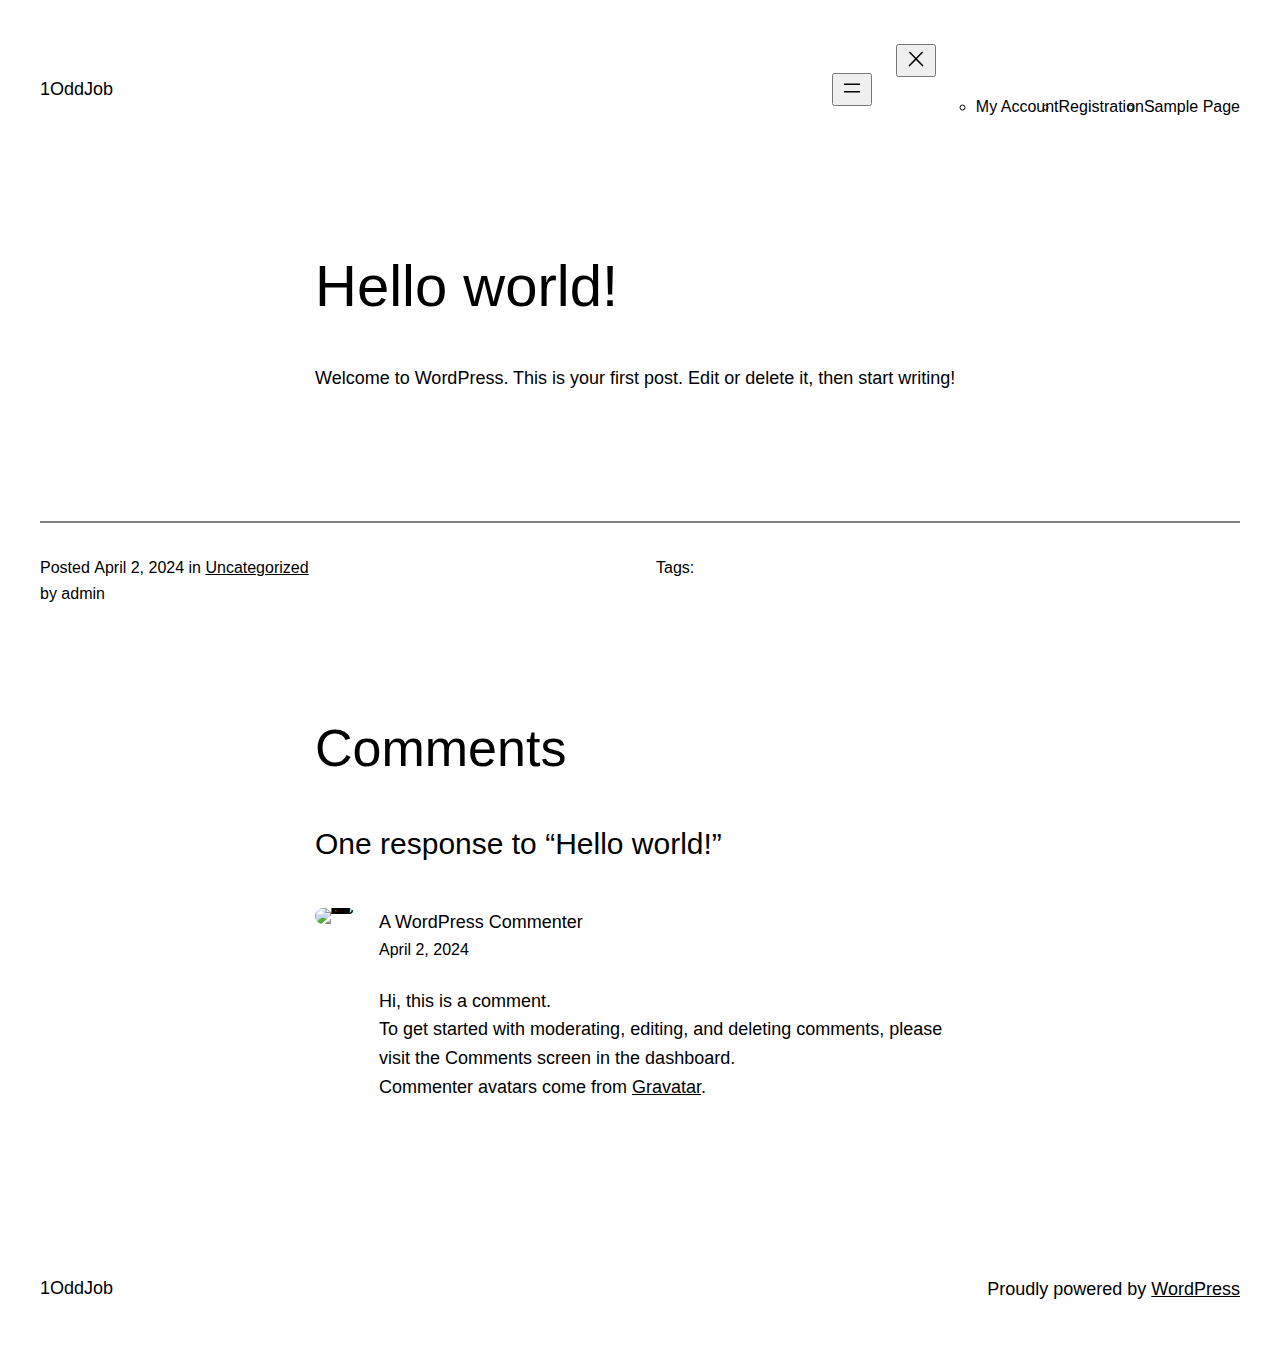
==== commit 174e5ce3: "deploy: 4e8d6a000b04525a3669cdffbbf379c68b5a7cbf" ====
--- a/hello-world/index.html
+++ b/hello-world/index.html
@@ -5,10 +5,11 @@
 	<meta charset="UTF-8" />
 	<meta name="viewport" content="width=device-width, initial-scale=1" />
 <meta name='robots' content='max-image-preview:large' />
-<title>My WordPress Website</title>
+<title>Hello world! &#8211; 1OddJob</title>
 <link rel='dns-prefetch' href='//localhost' />
-<link rel="alternate" type="application/rss+xml" title="My WordPress Website &raquo; Feed" href="/UX221Lab7/?feed=rss2" />
-<link rel="alternate" type="application/rss+xml" title="My WordPress Website &raquo; Comments Feed" href="/UX221Lab7/?feed=comments-rss2" />
+<link rel="alternate" type="application/rss+xml" title="1OddJob &raquo; Feed" href="/UX221Lab7/feed/" />
+<link rel="alternate" type="application/rss+xml" title="1OddJob &raquo; Comments Feed" href="/UX221Lab7/comments/feed/" />
+<link rel="alternate" type="application/rss+xml" title="1OddJob &raquo; Hello world! Comments Feed" href="/UX221Lab7/hello-world/feed/" />
 <script>
 window._wpemojiSettings = {"baseUrl":"https:\/\/s.w.org\/images\/core\/emoji\/15.0.3\/72x72\/","ext":".png","svgUrl":"https:\/\/s.w.org\/images\/core\/emoji\/15.0.3\/svg\/","svgExt":".svg","source":{"concatemoji":"/UX221Lab7/wp-includes\/js\/wp-emoji-release.min.js?ver=6.5"}};
 /*! This file is auto-generated */
@@ -24,44 +25,59 @@
 <style id='wp-block-group-inline-css'>
 .wp-block-group{box-sizing:border-box}
 </style>
+<style id='wp-block-post-featured-image-inline-css'>
+.wp-block-post-featured-image{margin-left:0;margin-right:0}.wp-block-post-featured-image a{display:block;height:100%}.wp-block-post-featured-image img{box-sizing:border-box;height:auto;max-width:100%;vertical-align:bottom;width:100%}.wp-block-post-featured-image.alignfull img,.wp-block-post-featured-image.alignwide img{width:100%}.wp-block-post-featured-image .wp-block-post-featured-image__overlay.has-background-dim{background-color:#000;inset:0;position:absolute}.wp-block-post-featured-image{position:relative}.wp-block-post-featured-image .wp-block-post-featured-image__overlay.has-background-gradient{background-color:initial}.wp-block-post-featured-image .wp-block-post-featured-image__overlay.has-background-dim-0{opacity:0}.wp-block-post-featured-image .wp-block-post-featured-image__overlay.has-background-dim-10{opacity:.1}.wp-block-post-featured-image .wp-block-post-featured-image__overlay.has-background-dim-20{opacity:.2}.wp-block-post-featured-image .wp-block-post-featured-image__overlay.has-background-dim-30{opacity:.3}.wp-block-post-featured-image .wp-block-post-featured-image__overlay.has-background-dim-40{opacity:.4}.wp-block-post-featured-image .wp-block-post-featured-image__overlay.has-background-dim-50{opacity:.5}.wp-block-post-featured-image .wp-block-post-featured-image__overlay.has-background-dim-60{opacity:.6}.wp-block-post-featured-image .wp-block-post-featured-image__overlay.has-background-dim-70{opacity:.7}.wp-block-post-featured-image .wp-block-post-featured-image__overlay.has-background-dim-80{opacity:.8}.wp-block-post-featured-image .wp-block-post-featured-image__overlay.has-background-dim-90{opacity:.9}.wp-block-post-featured-image .wp-block-post-featured-image__overlay.has-background-dim-100{opacity:1}.wp-block-post-featured-image:where(.alignleft,.alignright){width:100%}
+</style>
+<style id='wp-block-post-title-inline-css'>
+.wp-block-post-title{box-sizing:border-box;word-break:break-word}.wp-block-post-title a{display:inline-block}
+</style>
+<style id='wp-block-paragraph-inline-css'>
+.is-small-text{font-size:.875em}.is-regular-text{font-size:1em}.is-large-text{font-size:2.25em}.is-larger-text{font-size:3em}.has-drop-cap:not(:focus):first-letter{float:left;font-size:8.4em;font-style:normal;font-weight:100;line-height:.68;margin:.05em .1em 0 0;text-transform:uppercase}body.rtl .has-drop-cap:not(:focus):first-letter{float:none;margin-left:.1em}p.has-drop-cap.has-background{overflow:hidden}p.has-background{padding:1.25em 2.375em}:where(p.has-text-color:not(.has-link-color)) a{color:inherit}p.has-text-align-left[style*="writing-mode:vertical-lr"],p.has-text-align-right[style*="writing-mode:vertical-rl"]{rotate:180deg}
+</style>
+<style id='wp-block-spacer-inline-css'>
+.wp-block-spacer{clear:both}
+</style>
+<style id='wp-block-separator-inline-css'>
+@charset "UTF-8";.wp-block-separator{border:none;border-top:2px solid}.wp-block-separator.is-style-dots{background:none!important;border:none;height:auto;line-height:1;text-align:center}.wp-block-separator.is-style-dots:before{color:currentColor;content:"···";font-family:serif;font-size:1.5em;letter-spacing:2em;padding-left:2em}
+</style>
+<style id='wp-block-post-date-inline-css'>
+.wp-block-post-date{box-sizing:border-box}
+</style>
+<style id='wp-block-post-terms-inline-css'>
+.wp-block-post-terms{box-sizing:border-box}.wp-block-post-terms .wp-block-post-terms__separator{white-space:pre-wrap}
+</style>
+<style id='wp-block-post-author-inline-css'>
+.wp-block-post-author{display:flex;flex-wrap:wrap}.wp-block-post-author__byline{font-size:.5em;margin-bottom:0;margin-top:0;width:100%}.wp-block-post-author__avatar{margin-right:1em}.wp-block-post-author__bio{font-size:.7em;margin-bottom:.7em}.wp-block-post-author__content{flex-basis:0;flex-grow:1}.wp-block-post-author__name{margin:0}
+</style>
+<style id='wp-block-columns-inline-css'>
+.wp-block-columns{align-items:normal!important;box-sizing:border-box;display:flex;flex-wrap:wrap!important}@media (min-width:782px){.wp-block-columns{flex-wrap:nowrap!important}}.wp-block-columns.are-vertically-aligned-top{align-items:flex-start}.wp-block-columns.are-vertically-aligned-center{align-items:center}.wp-block-columns.are-vertically-aligned-bottom{align-items:flex-end}@media (max-width:781px){.wp-block-columns:not(.is-not-stacked-on-mobile)>.wp-block-column{flex-basis:100%!important}}@media (min-width:782px){.wp-block-columns:not(.is-not-stacked-on-mobile)>.wp-block-column{flex-basis:0;flex-grow:1}.wp-block-columns:not(.is-not-stacked-on-mobile)>.wp-block-column[style*=flex-basis]{flex-grow:0}}.wp-block-columns.is-not-stacked-on-mobile{flex-wrap:nowrap!important}.wp-block-columns.is-not-stacked-on-mobile>.wp-block-column{flex-basis:0;flex-grow:1}.wp-block-columns.is-not-stacked-on-mobile>.wp-block-column[style*=flex-basis]{flex-grow:0}:where(.wp-block-columns){margin-bottom:1.75em}:where(.wp-block-columns.has-background){padding:1.25em 2.375em}.wp-block-column{flex-grow:1;min-width:0;overflow-wrap:break-word;word-break:break-word}.wp-block-column.is-vertically-aligned-top{align-self:flex-start}.wp-block-column.is-vertically-aligned-center{align-self:center}.wp-block-column.is-vertically-aligned-bottom{align-self:flex-end}.wp-block-column.is-vertically-aligned-stretch{align-self:stretch}.wp-block-column.is-vertically-aligned-bottom,.wp-block-column.is-vertically-aligned-center,.wp-block-column.is-vertically-aligned-top{width:100%}
+</style>
 <style id='wp-block-heading-inline-css'>
 h1.has-background,h2.has-background,h3.has-background,h4.has-background,h5.has-background,h6.has-background{padding:1.25em 2.375em}h1.has-text-align-left[style*=writing-mode]:where([style*=vertical-lr]),h1.has-text-align-right[style*=writing-mode]:where([style*=vertical-rl]),h2.has-text-align-left[style*=writing-mode]:where([style*=vertical-lr]),h2.has-text-align-right[style*=writing-mode]:where([style*=vertical-rl]),h3.has-text-align-left[style*=writing-mode]:where([style*=vertical-lr]),h3.has-text-align-right[style*=writing-mode]:where([style*=vertical-rl]),h4.has-text-align-left[style*=writing-mode]:where([style*=vertical-lr]),h4.has-text-align-right[style*=writing-mode]:where([style*=vertical-rl]),h5.has-text-align-left[style*=writing-mode]:where([style*=vertical-lr]),h5.has-text-align-right[style*=writing-mode]:where([style*=vertical-rl]),h6.has-text-align-left[style*=writing-mode]:where([style*=vertical-lr]),h6.has-text-align-right[style*=writing-mode]:where([style*=vertical-rl]){rotate:180deg}
 </style>
-<style id='wp-block-post-featured-image-inline-css'>
-.wp-block-post-featured-image{margin-left:0;margin-right:0}.wp-block-post-featured-image a{display:block;height:100%}.wp-block-post-featured-image img{box-sizing:border-box;height:auto;max-width:100%;vertical-align:bottom;width:100%}.wp-block-post-featured-image.alignfull img,.wp-block-post-featured-image.alignwide img{width:100%}.wp-block-post-featured-image .wp-block-post-featured-image__overlay.has-background-dim{background-color:#000;inset:0;position:absolute}.wp-block-post-featured-image{position:relative}.wp-block-post-featured-image .wp-block-post-featured-image__overlay.has-background-gradient{background-color:initial}.wp-block-post-featured-image .wp-block-post-featured-image__overlay.has-background-dim-0{opacity:0}.wp-block-post-featured-image .wp-block-post-featured-image__overlay.has-background-dim-10{opacity:.1}.wp-block-post-featured-image .wp-block-post-featured-image__overlay.has-background-dim-20{opacity:.2}.wp-block-post-featured-image .wp-block-post-featured-image__overlay.has-background-dim-30{opacity:.3}.wp-block-post-featured-image .wp-block-post-featured-image__overlay.has-background-dim-40{opacity:.4}.wp-block-post-featured-image .wp-block-post-featured-image__overlay.has-background-dim-50{opacity:.5}.wp-block-post-featured-image .wp-block-post-featured-image__overlay.has-background-dim-60{opacity:.6}.wp-block-post-featured-image .wp-block-post-featured-image__overlay.has-background-dim-70{opacity:.7}.wp-block-post-featured-image .wp-block-post-featured-image__overlay.has-background-dim-80{opacity:.8}.wp-block-post-featured-image .wp-block-post-featured-image__overlay.has-background-dim-90{opacity:.9}.wp-block-post-featured-image .wp-block-post-featured-image__overlay.has-background-dim-100{opacity:1}.wp-block-post-featured-image:where(.alignleft,.alignright){width:100%}
-</style>
-<style id='wp-block-post-title-inline-css'>
-.wp-block-post-title{box-sizing:border-box;word-break:break-word}.wp-block-post-title a{display:inline-block}
-</style>
-<style id='wp-block-paragraph-inline-css'>
-.is-small-text{font-size:.875em}.is-regular-text{font-size:1em}.is-large-text{font-size:2.25em}.is-larger-text{font-size:3em}.has-drop-cap:not(:focus):first-letter{float:left;font-size:8.4em;font-style:normal;font-weight:100;line-height:.68;margin:.05em .1em 0 0;text-transform:uppercase}body.rtl .has-drop-cap:not(:focus):first-letter{float:none;margin-left:.1em}p.has-drop-cap.has-background{overflow:hidden}p.has-background{padding:1.25em 2.375em}:where(p.has-text-color:not(.has-link-color)) a{color:inherit}p.has-text-align-left[style*="writing-mode:vertical-lr"],p.has-text-align-right[style*="writing-mode:vertical-rl"]{rotate:180deg}
-</style>
-<style id='wp-block-post-excerpt-inline-css'>
-:where(.wp-block-post-excerpt){margin-bottom:var(--wp--style--block-gap);margin-top:var(--wp--style--block-gap)}.wp-block-post-excerpt__excerpt{margin-bottom:0;margin-top:0}.wp-block-post-excerpt__more-text{margin-bottom:0;margin-top:var(--wp--style--block-gap)}.wp-block-post-excerpt__more-link{display:inline-block}
-</style>
-<style id='wp-block-post-date-inline-css'>
-.wp-block-post-date{box-sizing:border-box}
-</style>
-<style id='wp-block-spacer-inline-css'>
-.wp-block-spacer{clear:both}
-</style>
-<style id='wp-block-post-template-inline-css'>
-.wp-block-post-template{list-style:none;margin-bottom:0;margin-top:0;max-width:100%;padding:0}.wp-block-post-template.wp-block-post-template{background:none}.wp-block-post-template.is-flex-container{display:flex;flex-direction:row;flex-wrap:wrap;gap:1.25em}.wp-block-post-template.is-flex-container>li{margin:0;width:100%}@media (min-width:600px){.wp-block-post-template.is-flex-container.is-flex-container.columns-2>li{width:calc(50% - .625em)}.wp-block-post-template.is-flex-container.is-flex-container.columns-3>li{width:calc(33.33333% - .83333em)}.wp-block-post-template.is-flex-container.is-flex-container.columns-4>li{width:calc(25% - .9375em)}.wp-block-post-template.is-flex-container.is-flex-container.columns-5>li{width:calc(20% - 1em)}.wp-block-post-template.is-flex-container.is-flex-container.columns-6>li{width:calc(16.66667% - 1.04167em)}}@media (max-width:600px){.wp-block-post-template-is-layout-grid.wp-block-post-template-is-layout-grid.wp-block-post-template-is-layout-grid.wp-block-post-template-is-layout-grid{grid-template-columns:1fr}}.wp-block-post-template-is-layout-constrained>li>.alignright,.wp-block-post-template-is-layout-flow>li>.alignright{float:right;margin-inline-end:0;margin-inline-start:2em}.wp-block-post-template-is-layout-constrained>li>.alignleft,.wp-block-post-template-is-layout-flow>li>.alignleft{float:left;margin-inline-end:2em;margin-inline-start:0}.wp-block-post-template-is-layout-constrained>li>.aligncenter,.wp-block-post-template-is-layout-flow>li>.aligncenter{margin-inline-end:auto;margin-inline-start:auto}
-</style>
-<style id='wp-block-query-pagination-inline-css'>
-.wp-block-query-pagination>.wp-block-query-pagination-next,.wp-block-query-pagination>.wp-block-query-pagination-numbers,.wp-block-query-pagination>.wp-block-query-pagination-previous{margin-bottom:.5em;margin-right:.5em}.wp-block-query-pagination>.wp-block-query-pagination-next:last-child,.wp-block-query-pagination>.wp-block-query-pagination-numbers:last-child,.wp-block-query-pagination>.wp-block-query-pagination-previous:last-child{margin-right:0}.wp-block-query-pagination.is-content-justification-space-between>.wp-block-query-pagination-next:last-of-type{margin-inline-start:auto}.wp-block-query-pagination.is-content-justification-space-between>.wp-block-query-pagination-previous:first-child{margin-inline-end:auto}.wp-block-query-pagination .wp-block-query-pagination-previous-arrow{display:inline-block;margin-right:1ch}.wp-block-query-pagination .wp-block-query-pagination-previous-arrow:not(.is-arrow-chevron){transform:scaleX(1)}.wp-block-query-pagination .wp-block-query-pagination-next-arrow{display:inline-block;margin-left:1ch}.wp-block-query-pagination .wp-block-query-pagination-next-arrow:not(.is-arrow-chevron){transform:scaleX(1)}.wp-block-query-pagination.aligncenter{justify-content:center}
+<style id='wp-block-avatar-inline-css'>
+.wp-block-avatar{line-height:0}.wp-block-avatar,.wp-block-avatar img{box-sizing:border-box}.wp-block-avatar.aligncenter{text-align:center}
+</style>
+<style id='wp-block-comment-content-inline-css'>
+.comment-awaiting-moderation{display:block;font-size:.875em;line-height:1.5}
+</style>
+<style id='wp-block-comment-template-inline-css'>
+.wp-block-comment-template{box-sizing:border-box;list-style:none;margin-bottom:0;max-width:100%;padding:0}.wp-block-comment-template li{clear:both}.wp-block-comment-template ol{list-style:none;margin-bottom:0;max-width:100%;padding-left:2rem}.wp-block-comment-template.alignleft{float:left}.wp-block-comment-template.aligncenter{margin-left:auto;margin-right:auto;width:-moz-fit-content;width:fit-content}.wp-block-comment-template.alignright{float:right}
+</style>
+<style id='wp-block-comments-pagination-inline-css'>
+.wp-block-comments-pagination>.wp-block-comments-pagination-next,.wp-block-comments-pagination>.wp-block-comments-pagination-numbers,.wp-block-comments-pagination>.wp-block-comments-pagination-previous{margin-bottom:.5em;margin-right:.5em}.wp-block-comments-pagination>.wp-block-comments-pagination-next:last-child,.wp-block-comments-pagination>.wp-block-comments-pagination-numbers:last-child,.wp-block-comments-pagination>.wp-block-comments-pagination-previous:last-child{margin-right:0}.wp-block-comments-pagination .wp-block-comments-pagination-previous-arrow{display:inline-block;margin-right:1ch}.wp-block-comments-pagination .wp-block-comments-pagination-previous-arrow:not(.is-arrow-chevron){transform:scaleX(1)}.wp-block-comments-pagination .wp-block-comments-pagination-next-arrow{display:inline-block;margin-left:1ch}.wp-block-comments-pagination .wp-block-comments-pagination-next-arrow:not(.is-arrow-chevron){transform:scaleX(1)}.wp-block-comments-pagination.aligncenter{justify-content:center}
+</style>
+<style id='wp-block-post-comments-form-inline-css'>
+.wp-block-post-comments-form{box-sizing:border-box}.wp-block-post-comments-form[style*=font-weight] :where(.comment-reply-title){font-weight:inherit}.wp-block-post-comments-form[style*=font-family] :where(.comment-reply-title){font-family:inherit}.wp-block-post-comments-form[class*=-font-size] :where(.comment-reply-title),.wp-block-post-comments-form[style*=font-size] :where(.comment-reply-title){font-size:inherit}.wp-block-post-comments-form[style*=line-height] :where(.comment-reply-title){line-height:inherit}.wp-block-post-comments-form[style*=font-style] :where(.comment-reply-title){font-style:inherit}.wp-block-post-comments-form[style*=letter-spacing] :where(.comment-reply-title){letter-spacing:inherit}.wp-block-post-comments-form input[type=submit]{box-shadow:none;cursor:pointer;display:inline-block;overflow-wrap:break-word;text-align:center}.wp-block-post-comments-form input:not([type=submit]),.wp-block-post-comments-form textarea{border:1px solid #949494;font-family:inherit;font-size:1em}.wp-block-post-comments-form input:not([type=submit]):not([type=checkbox]),.wp-block-post-comments-form textarea{padding:calc(.667em + 2px)}.wp-block-post-comments-form .comment-form input:not([type=submit]):not([type=checkbox]):not([type=hidden]),.wp-block-post-comments-form .comment-form textarea{box-sizing:border-box;display:block;width:100%}.wp-block-post-comments-form .comment-form-author label,.wp-block-post-comments-form .comment-form-email label,.wp-block-post-comments-form .comment-form-url label{display:block;margin-bottom:.25em}.wp-block-post-comments-form .comment-form-cookies-consent{display:flex;gap:.25em}.wp-block-post-comments-form .comment-form-cookies-consent #wp-comment-cookies-consent{margin-top:.35em}.wp-block-post-comments-form .comment-reply-title{margin-bottom:0}.wp-block-post-comments-form .comment-reply-title :where(small){font-size:var(--wp--preset--font-size--medium,smaller);margin-left:.5em}
+</style>
+<style id='wp-block-buttons-inline-css'>
+.wp-block-buttons.is-vertical{flex-direction:column}.wp-block-buttons.is-vertical>.wp-block-button:last-child{margin-bottom:0}.wp-block-buttons>.wp-block-button{display:inline-block;margin:0}.wp-block-buttons.is-content-justification-left{justify-content:flex-start}.wp-block-buttons.is-content-justification-left.is-vertical{align-items:flex-start}.wp-block-buttons.is-content-justification-center{justify-content:center}.wp-block-buttons.is-content-justification-center.is-vertical{align-items:center}.wp-block-buttons.is-content-justification-right{justify-content:flex-end}.wp-block-buttons.is-content-justification-right.is-vertical{align-items:flex-end}.wp-block-buttons.is-content-justification-space-between{justify-content:space-between}.wp-block-buttons.aligncenter{text-align:center}.wp-block-buttons:not(.is-content-justification-space-between,.is-content-justification-right,.is-content-justification-left,.is-content-justification-center) .wp-block-button.aligncenter{margin-left:auto;margin-right:auto;width:100%}.wp-block-buttons[style*=text-decoration] .wp-block-button,.wp-block-buttons[style*=text-decoration] .wp-block-button__link{text-decoration:inherit}.wp-block-buttons.has-custom-font-size .wp-block-button__link{font-size:inherit}.wp-block-button.aligncenter{text-align:center}
 </style>
 <style id='wp-block-button-inline-css'>
 .wp-block-button__link{box-sizing:border-box;cursor:pointer;display:inline-block;text-align:center;word-break:break-word}.wp-block-button__link.aligncenter{text-align:center}.wp-block-button__link.alignright{text-align:right}:where(.wp-block-button__link){border-radius:9999px;box-shadow:none;padding:calc(.667em + 2px) calc(1.333em + 2px);text-decoration:none}.wp-block-button[style*=text-decoration] .wp-block-button__link{text-decoration:inherit}.wp-block-buttons>.wp-block-button.has-custom-width{max-width:none}.wp-block-buttons>.wp-block-button.has-custom-width .wp-block-button__link{width:100%}.wp-block-buttons>.wp-block-button.has-custom-font-size .wp-block-button__link{font-size:inherit}.wp-block-buttons>.wp-block-button.wp-block-button__width-25{width:calc(25% - var(--wp--style--block-gap, .5em)*.75)}.wp-block-buttons>.wp-block-button.wp-block-button__width-50{width:calc(50% - var(--wp--style--block-gap, .5em)*.5)}.wp-block-buttons>.wp-block-button.wp-block-button__width-75{width:calc(75% - var(--wp--style--block-gap, .5em)*.25)}.wp-block-buttons>.wp-block-button.wp-block-button__width-100{flex-basis:100%;width:100%}.wp-block-buttons.is-vertical>.wp-block-button.wp-block-button__width-25{width:25%}.wp-block-buttons.is-vertical>.wp-block-button.wp-block-button__width-50{width:50%}.wp-block-buttons.is-vertical>.wp-block-button.wp-block-button__width-75{width:75%}.wp-block-button.is-style-squared,.wp-block-button__link.wp-block-button.is-style-squared{border-radius:0}.wp-block-button.no-border-radius,.wp-block-button__link.no-border-radius{border-radius:0!important}.wp-block-button .wp-block-button__link:where(.is-style-outline),.wp-block-button:where(.is-style-outline)>.wp-block-button__link{border:2px solid;padding:.667em 1.333em}.wp-block-button .wp-block-button__link:where(.is-style-outline):not(.has-text-color),.wp-block-button:where(.is-style-outline)>.wp-block-button__link:not(.has-text-color){color:currentColor}.wp-block-button .wp-block-button__link:where(.is-style-outline):not(.has-background),.wp-block-button:where(.is-style-outline)>.wp-block-button__link:not(.has-background){background-color:initial;background-image:none}.wp-block-button .wp-block-button__link:where(.has-border-color){border-width:initial}.wp-block-button .wp-block-button__link:where([style*=border-top-color]){border-top-width:medium}.wp-block-button .wp-block-button__link:where([style*=border-right-color]){border-right-width:medium}.wp-block-button .wp-block-button__link:where([style*=border-bottom-color]){border-bottom-width:medium}.wp-block-button .wp-block-button__link:where([style*=border-left-color]){border-left-width:medium}.wp-block-button .wp-block-button__link:where([style*=border-style]){border-width:initial}.wp-block-button .wp-block-button__link:where([style*=border-top-style]){border-top-width:medium}.wp-block-button .wp-block-button__link:where([style*=border-right-style]){border-right-width:medium}.wp-block-button .wp-block-button__link:where([style*=border-bottom-style]){border-bottom-width:medium}.wp-block-button .wp-block-button__link:where([style*=border-left-style]){border-left-width:medium}
 </style>
-<style id='wp-block-buttons-inline-css'>
-.wp-block-buttons.is-vertical{flex-direction:column}.wp-block-buttons.is-vertical>.wp-block-button:last-child{margin-bottom:0}.wp-block-buttons>.wp-block-button{display:inline-block;margin:0}.wp-block-buttons.is-content-justification-left{justify-content:flex-start}.wp-block-buttons.is-content-justification-left.is-vertical{align-items:flex-start}.wp-block-buttons.is-content-justification-center{justify-content:center}.wp-block-buttons.is-content-justification-center.is-vertical{align-items:center}.wp-block-buttons.is-content-justification-right{justify-content:flex-end}.wp-block-buttons.is-content-justification-right.is-vertical{align-items:flex-end}.wp-block-buttons.is-content-justification-space-between{justify-content:space-between}.wp-block-buttons.aligncenter{text-align:center}.wp-block-buttons:not(.is-content-justification-space-between,.is-content-justification-right,.is-content-justification-left,.is-content-justification-center) .wp-block-button.aligncenter{margin-left:auto;margin-right:auto;width:100%}.wp-block-buttons[style*=text-decoration] .wp-block-button,.wp-block-buttons[style*=text-decoration] .wp-block-button__link{text-decoration:inherit}.wp-block-buttons.has-custom-font-size .wp-block-button__link{font-size:inherit}.wp-block-button.aligncenter{text-align:center}
-</style>
-<style id='wp-block-separator-inline-css'>
-@charset "UTF-8";.wp-block-separator{border:none;border-top:2px solid}.wp-block-separator.is-style-dots{background:none!important;border:none;height:auto;line-height:1;text-align:center}.wp-block-separator.is-style-dots:before{color:currentColor;content:"···";font-family:serif;font-size:1.5em;letter-spacing:2em;padding-left:2em}
-</style>
-<style id='wp-block-columns-inline-css'>
-.wp-block-columns{align-items:normal!important;box-sizing:border-box;display:flex;flex-wrap:wrap!important}@media (min-width:782px){.wp-block-columns{flex-wrap:nowrap!important}}.wp-block-columns.are-vertically-aligned-top{align-items:flex-start}.wp-block-columns.are-vertically-aligned-center{align-items:center}.wp-block-columns.are-vertically-aligned-bottom{align-items:flex-end}@media (max-width:781px){.wp-block-columns:not(.is-not-stacked-on-mobile)>.wp-block-column{flex-basis:100%!important}}@media (min-width:782px){.wp-block-columns:not(.is-not-stacked-on-mobile)>.wp-block-column{flex-basis:0;flex-grow:1}.wp-block-columns:not(.is-not-stacked-on-mobile)>.wp-block-column[style*=flex-basis]{flex-grow:0}}.wp-block-columns.is-not-stacked-on-mobile{flex-wrap:nowrap!important}.wp-block-columns.is-not-stacked-on-mobile>.wp-block-column{flex-basis:0;flex-grow:1}.wp-block-columns.is-not-stacked-on-mobile>.wp-block-column[style*=flex-basis]{flex-grow:0}:where(.wp-block-columns){margin-bottom:1.75em}:where(.wp-block-columns.has-background){padding:1.25em 2.375em}.wp-block-column{flex-grow:1;min-width:0;overflow-wrap:break-word;word-break:break-word}.wp-block-column.is-vertically-aligned-top{align-self:flex-start}.wp-block-column.is-vertically-aligned-center{align-self:center}.wp-block-column.is-vertically-aligned-bottom{align-self:flex-end}.wp-block-column.is-vertically-aligned-stretch{align-self:stretch}.wp-block-column.is-vertically-aligned-bottom,.wp-block-column.is-vertically-aligned-center,.wp-block-column.is-vertically-aligned-top{width:100%}
+<style id='wp-block-comments-inline-css'>
+.wp-block-post-comments{box-sizing:border-box}.wp-block-post-comments .alignleft{float:left}.wp-block-post-comments .alignright{float:right}.wp-block-post-comments .navigation:after{clear:both;content:"";display:table}.wp-block-post-comments .commentlist{clear:both;list-style:none;margin:0;padding:0}.wp-block-post-comments .commentlist .comment{min-height:2.25em;padding-left:3.25em}.wp-block-post-comments .commentlist .comment p{font-size:1em;line-height:1.8;margin:1em 0}.wp-block-post-comments .commentlist .children{list-style:none;margin:0;padding:0}.wp-block-post-comments .comment-author{line-height:1.5}.wp-block-post-comments .comment-author .avatar{border-radius:1.5em;display:block;float:left;height:2.5em;margin-right:.75em;margin-top:.5em;width:2.5em}.wp-block-post-comments .comment-author cite{font-style:normal}.wp-block-post-comments .comment-meta{font-size:.875em;line-height:1.5}.wp-block-post-comments .comment-meta b{font-weight:400}.wp-block-post-comments .comment-meta .comment-awaiting-moderation{display:block;margin-bottom:1em;margin-top:1em}.wp-block-post-comments .comment-body .commentmetadata{font-size:.875em}.wp-block-post-comments .comment-form-author label,.wp-block-post-comments .comment-form-comment label,.wp-block-post-comments .comment-form-email label,.wp-block-post-comments .comment-form-url label{display:block;margin-bottom:.25em}.wp-block-post-comments .comment-form input:not([type=submit]):not([type=checkbox]),.wp-block-post-comments .comment-form textarea{box-sizing:border-box;display:block;width:100%}.wp-block-post-comments .comment-form-cookies-consent{display:flex;gap:.25em}.wp-block-post-comments .comment-form-cookies-consent #wp-comment-cookies-consent{margin-top:.35em}.wp-block-post-comments .comment-reply-title{margin-bottom:0}.wp-block-post-comments .comment-reply-title :where(small){font-size:var(--wp--preset--font-size--medium,smaller);margin-left:.5em}.wp-block-post-comments .reply{font-size:.875em;margin-bottom:1.4em}.wp-block-post-comments input:not([type=submit]),.wp-block-post-comments textarea{border:1px solid #949494;font-family:inherit;font-size:1em}.wp-block-post-comments input:not([type=submit]):not([type=checkbox]),.wp-block-post-comments textarea{padding:calc(.667em + 2px)}:where(.wp-block-post-comments input[type=submit]){border:none}
 </style>
 <link rel='stylesheet' id='sweetalert2-css' href='/UX221Lab7/wp-content/plugins/user-registration/assets/css/sweetalert2/sweetalert2.min.css?ver=10.16.7' media='all' />
 <link rel='stylesheet' id='user-registration-general-css' href='/UX221Lab7/wp-content/plugins/user-registration/assets/css/user-registration.css?ver=3.1.5' media='all' />
@@ -82,39 +98,48 @@
 		padding: 0 !important;
 	}
 </style>
-<style id='wp-block-library-inline-css'>
-:root{--wp-admin-theme-color:#007cba;--wp-admin-theme-color--rgb:0,124,186;--wp-admin-theme-color-darker-10:#006ba1;--wp-admin-theme-color-darker-10--rgb:0,107,161;--wp-admin-theme-color-darker-20:#005a87;--wp-admin-theme-color-darker-20--rgb:0,90,135;--wp-admin-border-width-focus:2px;--wp-block-synced-color:#7a00df;--wp-block-synced-color--rgb:122,0,223;--wp-bound-block-color:#9747ff}@media (min-resolution:192dpi){:root{--wp-admin-border-width-focus:1.5px}}.wp-element-button{cursor:pointer}:root{--wp--preset--font-size--normal:16px;--wp--preset--font-size--huge:42px}:root .has-very-light-gray-background-color{background-color:#eee}:root .has-very-dark-gray-background-color{background-color:#313131}:root .has-very-light-gray-color{color:#eee}:root .has-very-dark-gray-color{color:#313131}:root .has-vivid-green-cyan-to-vivid-cyan-blue-gradient-background{background:linear-gradient(135deg,#00d084,#0693e3)}:root .has-purple-crush-gradient-background{background:linear-gradient(135deg,#34e2e4,#4721fb 50%,#ab1dfe)}:root .has-hazy-dawn-gradient-background{background:linear-gradient(135deg,#faaca8,#dad0ec)}:root .has-subdued-olive-gradient-background{background:linear-gradient(135deg,#fafae1,#67a671)}:root .has-atomic-cream-gradient-background{background:linear-gradient(135deg,#fdd79a,#004a59)}:root .has-nightshade-gradient-background{background:linear-gradient(135deg,#330968,#31cdcf)}:root .has-midnight-gradient-background{background:linear-gradient(135deg,#020381,#2874fc)}.has-regular-font-size{font-size:1em}.has-larger-font-size{font-size:2.625em}.has-normal-font-size{font-size:var(--wp--preset--font-size--normal)}.has-huge-font-size{font-size:var(--wp--preset--font-size--huge)}.has-text-align-center{text-align:center}.has-text-align-left{text-align:left}.has-text-align-right{text-align:right}#end-resizable-editor-section{display:none}.aligncenter{clear:both}.items-justified-left{justify-content:flex-start}.items-justified-center{justify-content:center}.items-justified-right{justify-content:flex-end}.items-justified-space-between{justify-content:space-between}.screen-reader-text{border:0;clip:rect(1px,1px,1px,1px);-webkit-clip-path:inset(50%);clip-path:inset(50%);height:1px;margin:-1px;overflow:hidden;padding:0;position:absolute;width:1px;word-wrap:normal!important}.screen-reader-text:focus{background-color:#ddd;clip:auto!important;-webkit-clip-path:none;clip-path:none;color:#444;display:block;font-size:1em;height:auto;left:5px;line-height:normal;padding:15px 23px 14px;text-decoration:none;top:5px;width:auto;z-index:100000}html :where(.has-border-color){border-style:solid}html :where([style*=border-top-color]){border-top-style:solid}html :where([style*=border-right-color]){border-right-style:solid}html :where([style*=border-bottom-color]){border-bottom-style:solid}html :where([style*=border-left-color]){border-left-style:solid}html :where([style*=border-width]){border-style:solid}html :where([style*=border-top-width]){border-top-style:solid}html :where([style*=border-right-width]){border-right-style:solid}html :where([style*=border-bottom-width]){border-bottom-style:solid}html :where([style*=border-left-width]){border-left-style:solid}html :where(img[class*=wp-image-]){height:auto;max-width:100%}:where(figure){margin:0 0 1em}html :where(.is-position-sticky){--wp-admin--admin-bar--position-offset:var(--wp-admin--admin-bar--height,0px)}@media screen and (max-width:600px){html :where(.is-position-sticky){--wp-admin--admin-bar--position-offset:0px}}
-</style>
+<link rel='stylesheet' id='wp-block-library-css' href='/UX221Lab7/wp-includes/css/dist/block-library/common.min.css?ver=6.5' media='all' />
 <style id='global-styles-inline-css'>
-body{--wp--preset--color--black: #000000;--wp--preset--color--cyan-bluish-gray: #abb8c3;--wp--preset--color--white: #ffffff;--wp--preset--color--pale-pink: #f78da7;--wp--preset--color--vivid-red: #cf2e2e;--wp--preset--color--luminous-vivid-orange: #ff6900;--wp--preset--color--luminous-vivid-amber: #fcb900;--wp--preset--color--light-green-cyan: #7bdcb5;--wp--preset--color--vivid-green-cyan: #00d084;--wp--preset--color--pale-cyan-blue: #8ed1fc;--wp--preset--color--vivid-cyan-blue: #0693e3;--wp--preset--color--vivid-purple: #9b51e0;--wp--preset--color--base: #c2bad9;--wp--preset--color--contrast: #000000;--wp--preset--color--primary: #000000;--wp--preset--color--secondary: #353535;--wp--preset--color--tertiary: #ffffff;--wp--preset--gradient--vivid-cyan-blue-to-vivid-purple: linear-gradient(135deg,rgba(6,147,227,1) 0%,rgb(155,81,224) 100%);--wp--preset--gradient--light-green-cyan-to-vivid-green-cyan: linear-gradient(135deg,rgb(122,220,180) 0%,rgb(0,208,130) 100%);--wp--preset--gradient--luminous-vivid-amber-to-luminous-vivid-orange: linear-gradient(135deg,rgba(252,185,0,1) 0%,rgba(255,105,0,1) 100%);--wp--preset--gradient--luminous-vivid-orange-to-vivid-red: linear-gradient(135deg,rgba(255,105,0,1) 0%,rgb(207,46,46) 100%);--wp--preset--gradient--very-light-gray-to-cyan-bluish-gray: linear-gradient(135deg,rgb(238,238,238) 0%,rgb(169,184,195) 100%);--wp--preset--gradient--cool-to-warm-spectrum: linear-gradient(135deg,rgb(74,234,220) 0%,rgb(151,120,209) 20%,rgb(207,42,186) 40%,rgb(238,44,130) 60%,rgb(251,105,98) 80%,rgb(254,248,76) 100%);--wp--preset--gradient--blush-light-purple: linear-gradient(135deg,rgb(255,206,236) 0%,rgb(152,150,240) 100%);--wp--preset--gradient--blush-bordeaux: linear-gradient(135deg,rgb(254,205,165) 0%,rgb(254,45,45) 50%,rgb(107,0,62) 100%);--wp--preset--gradient--luminous-dusk: linear-gradient(135deg,rgb(255,203,112) 0%,rgb(199,81,192) 50%,rgb(65,88,208) 100%);--wp--preset--gradient--pale-ocean: linear-gradient(135deg,rgb(255,245,203) 0%,rgb(182,227,212) 50%,rgb(51,167,181) 100%);--wp--preset--gradient--electric-grass: linear-gradient(135deg,rgb(202,248,128) 0%,rgb(113,206,126) 100%);--wp--preset--gradient--midnight: linear-gradient(135deg,rgb(2,3,129) 0%,rgb(40,116,252) 100%);--wp--preset--font-size--small: 0.75rem;--wp--preset--font-size--medium: clamp(0.875rem, 0.875rem + ((1vw - 0.2rem) * 1.212), 1.125rem);--wp--preset--font-size--large: clamp(1.119rem, 1.119rem + ((1vw - 0.2rem) * 3.059), 1.75rem);--wp--preset--font-size--x-large: clamp(1.378rem, 1.378rem + ((1vw - 0.2rem) * 4.228), 2.25rem);--wp--preset--font-size--xx-large: clamp(4.509rem, 4.509rem + ((1vw - 0.2rem) * 26.623), 10rem);--wp--preset--font-family--dm-sans: "DM Sans", sans-serif;--wp--preset--font-family--ibm-plex-mono: 'IBM Plex Mono', monospace;--wp--preset--font-family--inter: "Inter", sans-serif;--wp--preset--font-family--system-font: -apple-system,BlinkMacSystemFont,"Segoe UI",Roboto,Oxygen-Sans,Ubuntu,Cantarell,"Helvetica Neue",sans-serif;--wp--preset--font-family--source-serif-pro: "Source Serif Pro", serif;--wp--preset--spacing--30: clamp(1.5rem, 5vw, 2rem);--wp--preset--spacing--40: clamp(1.8rem, 1.8rem + ((1vw - 0.48rem) * 2.885), 3rem);--wp--preset--spacing--50: clamp(2.5rem, 8vw, 4.5rem);--wp--preset--spacing--60: clamp(3.75rem, 10vw, 7rem);--wp--preset--spacing--70: clamp(5rem, 5.25rem + ((1vw - 0.48rem) * 9.096), 8rem);--wp--preset--spacing--80: clamp(7rem, 14vw, 11rem);--wp--preset--shadow--natural: 6px 6px 9px rgba(0, 0, 0, 0.2);--wp--preset--shadow--deep: 12px 12px 50px rgba(0, 0, 0, 0.4);--wp--preset--shadow--sharp: 6px 6px 0px rgba(0, 0, 0, 0.2);--wp--preset--shadow--outlined: 6px 6px 0px -3px rgba(255, 255, 255, 1), 6px 6px rgba(0, 0, 0, 1);--wp--preset--shadow--crisp: 6px 6px 0px rgba(0, 0, 0, 1);}body { margin: 0;--wp--style--global--content-size: 650px;--wp--style--global--wide-size: 650px; }.wp-site-blocks { padding-top: var(--wp--style--root--padding-top); padding-bottom: var(--wp--style--root--padding-bottom); }.has-global-padding { padding-right: var(--wp--style--root--padding-right); padding-left: var(--wp--style--root--padding-left); }.has-global-padding :where(.has-global-padding:not(.wp-block-block)) { padding-right: 0; padding-left: 0; }.has-global-padding > .alignfull { margin-right: calc(var(--wp--style--root--padding-right) * -1); margin-left: calc(var(--wp--style--root--padding-left) * -1); }.has-global-padding :where(.has-global-padding:not(.wp-block-block)) > .alignfull { margin-right: 0; margin-left: 0; }.has-global-padding > .alignfull:where(:not(.has-global-padding):not(.is-layout-flex):not(.is-layout-grid)) > :where([class*="wp-block-"]:not(.alignfull):not([class*="__"]),p,h1,h2,h3,h4,h5,h6,ul,ol) { padding-right: var(--wp--style--root--padding-right); padding-left: var(--wp--style--root--padding-left); }.has-global-padding :where(.has-global-padding) > .alignfull:where(:not(.has-global-padding)) > :where([class*="wp-block-"]:not(.alignfull):not([class*="__"]),p,h1,h2,h3,h4,h5,h6,ul,ol) { padding-right: 0; padding-left: 0; }.wp-site-blocks > .alignleft { float: left; margin-right: 2em; }.wp-site-blocks > .alignright { float: right; margin-left: 2em; }.wp-site-blocks > .aligncenter { justify-content: center; margin-left: auto; margin-right: auto; }:where(.wp-site-blocks) > * { margin-block-start: 1.5rem; margin-block-end: 0; }:where(.wp-site-blocks) > :first-child:first-child { margin-block-start: 0; }:where(.wp-site-blocks) > :last-child:last-child { margin-block-end: 0; }body { --wp--style--block-gap: 1.5rem; }:where(body .is-layout-flow)  > :first-child:first-child{margin-block-start: 0;}:where(body .is-layout-flow)  > :last-child:last-child{margin-block-end: 0;}:where(body .is-layout-flow)  > *{margin-block-start: 1.5rem;margin-block-end: 0;}:where(body .is-layout-constrained)  > :first-child:first-child{margin-block-start: 0;}:where(body .is-layout-constrained)  > :last-child:last-child{margin-block-end: 0;}:where(body .is-layout-constrained)  > *{margin-block-start: 1.5rem;margin-block-end: 0;}:where(body .is-layout-flex) {gap: 1.5rem;}:where(body .is-layout-grid) {gap: 1.5rem;}body .is-layout-flow > .alignleft{float: left;margin-inline-start: 0;margin-inline-end: 2em;}body .is-layout-flow > .alignright{float: right;margin-inline-start: 2em;margin-inline-end: 0;}body .is-layout-flow > .aligncenter{margin-left: auto !important;margin-right: auto !important;}body .is-layout-constrained > .alignleft{float: left;margin-inline-start: 0;margin-inline-end: 2em;}body .is-layout-constrained > .alignright{float: right;margin-inline-start: 2em;margin-inline-end: 0;}body .is-layout-constrained > .aligncenter{margin-left: auto !important;margin-right: auto !important;}body .is-layout-constrained > :where(:not(.alignleft):not(.alignright):not(.alignfull)){max-width: var(--wp--style--global--content-size);margin-left: auto !important;margin-right: auto !important;}body .is-layout-constrained > .alignwide{max-width: var(--wp--style--global--wide-size);}body .is-layout-flex{display: flex;}body .is-layout-flex{flex-wrap: wrap;align-items: center;}body .is-layout-flex > *{margin: 0;}body .is-layout-grid{display: grid;}body .is-layout-grid > *{margin: 0;}body{background-color: var(--wp--preset--color--base);color: var(--wp--preset--color--contrast);font-family: var(--wp--preset--font-family--ibm-plex-mono);font-size: var(--wp--preset--font-size--small);line-height: 1.6;--wp--style--root--padding-top: var(--wp--preset--spacing--40);--wp--style--root--padding-right: var(--wp--preset--spacing--30);--wp--style--root--padding-bottom: var(--wp--preset--spacing--40);--wp--style--root--padding-left: var(--wp--preset--spacing--30);}a:where(:not(.wp-element-button)){color: var(--wp--preset--color--contrast);text-decoration: none;}a:where(:not(.wp-element-button)):hover{text-decoration: none;}a:where(:not(.wp-element-button)):focus{text-decoration: underline dashed;}a:where(:not(.wp-element-button)):active{color: var(--wp--preset--color--secondary);text-decoration: none;}h1, h2, h3, h4, h5, h6{font-weight: 700;line-height: 1.4;}h1{font-size: var(--wp--preset--font-size--small);line-height: 1.2;}h2{font-size: var(--wp--preset--font-size--small);line-height: 1.2;}h3{font-size: var(--wp--preset--font-size--small);}h4{font-size: var(--wp--preset--font-size--small);}h5{font-size: var(--wp--preset--font-size--medium);font-weight: 700;text-transform: uppercase;}h6{font-size: var(--wp--preset--font-size--medium);text-transform: uppercase;}.wp-element-button, .wp-block-button__link{background-color: var(--wp--preset--color--primary);border-radius: 5px;border-color: var(--wp--preset--color--contrast);border-width: 2px;border-style: solid;color: var(--wp--preset--color--base);font-family: inherit;font-size: inherit;line-height: inherit;padding-top: 0.667em;padding-right: 1.333em;padding-bottom: 0.667em;padding-left: 1.333em;text-decoration: none;}.wp-element-button:visited, .wp-block-button__link:visited{color: var(--wp--preset--color--base);}.wp-element-button:hover, .wp-block-button__link:hover{background-color: var(--wp--preset--color--base);border-color: var(--wp--preset--color--contrast);border-width: 2px;border-style: solid;color: var(--wp--preset--color--contrast);}.wp-element-button:focus, .wp-block-button__link:focus{background-color: var(--wp--preset--color--base);border-color: var(--wp--preset--color--contrast);border-width: 2px;border-style: solid;color: var(--wp--preset--color--contrast);}.wp-element-button:active, .wp-block-button__link:active{background-color: var(--wp--preset--color--secondary);color: var(--wp--preset--color--base);}.has-black-color{color: var(--wp--preset--color--black) !important;}.has-cyan-bluish-gray-color{color: var(--wp--preset--color--cyan-bluish-gray) !important;}.has-white-color{color: var(--wp--preset--color--white) !important;}.has-pale-pink-color{color: var(--wp--preset--color--pale-pink) !important;}.has-vivid-red-color{color: var(--wp--preset--color--vivid-red) !important;}.has-luminous-vivid-orange-color{color: var(--wp--preset--color--luminous-vivid-orange) !important;}.has-luminous-vivid-amber-color{color: var(--wp--preset--color--luminous-vivid-amber) !important;}.has-light-green-cyan-color{color: var(--wp--preset--color--light-green-cyan) !important;}.has-vivid-green-cyan-color{color: var(--wp--preset--color--vivid-green-cyan) !important;}.has-pale-cyan-blue-color{color: var(--wp--preset--color--pale-cyan-blue) !important;}.has-vivid-cyan-blue-color{color: var(--wp--preset--color--vivid-cyan-blue) !important;}.has-vivid-purple-color{color: var(--wp--preset--color--vivid-purple) !important;}.has-base-color{color: var(--wp--preset--color--base) !important;}.has-contrast-color{color: var(--wp--preset--color--contrast) !important;}.has-primary-color{color: var(--wp--preset--color--primary) !important;}.has-secondary-color{color: var(--wp--preset--color--secondary) !important;}.has-tertiary-color{color: var(--wp--preset--color--tertiary) !important;}.has-black-background-color{background-color: var(--wp--preset--color--black) !important;}.has-cyan-bluish-gray-background-color{background-color: var(--wp--preset--color--cyan-bluish-gray) !important;}.has-white-background-color{background-color: var(--wp--preset--color--white) !important;}.has-pale-pink-background-color{background-color: var(--wp--preset--color--pale-pink) !important;}.has-vivid-red-background-color{background-color: var(--wp--preset--color--vivid-red) !important;}.has-luminous-vivid-orange-background-color{background-color: var(--wp--preset--color--luminous-vivid-orange) !important;}.has-luminous-vivid-amber-background-color{background-color: var(--wp--preset--color--luminous-vivid-amber) !important;}.has-light-green-cyan-background-color{background-color: var(--wp--preset--color--light-green-cyan) !important;}.has-vivid-green-cyan-background-color{background-color: var(--wp--preset--color--vivid-green-cyan) !important;}.has-pale-cyan-blue-background-color{background-color: var(--wp--preset--color--pale-cyan-blue) !important;}.has-vivid-cyan-blue-background-color{background-color: var(--wp--preset--color--vivid-cyan-blue) !important;}.has-vivid-purple-background-color{background-color: var(--wp--preset--color--vivid-purple) !important;}.has-base-background-color{background-color: var(--wp--preset--color--base) !important;}.has-contrast-background-color{background-color: var(--wp--preset--color--contrast) !important;}.has-primary-background-color{background-color: var(--wp--preset--color--primary) !important;}.has-secondary-background-color{background-color: var(--wp--preset--color--secondary) !important;}.has-tertiary-background-color{background-color: var(--wp--preset--color--tertiary) !important;}.has-black-border-color{border-color: var(--wp--preset--color--black) !important;}.has-cyan-bluish-gray-border-color{border-color: var(--wp--preset--color--cyan-bluish-gray) !important;}.has-white-border-color{border-color: var(--wp--preset--color--white) !important;}.has-pale-pink-border-color{border-color: var(--wp--preset--color--pale-pink) !important;}.has-vivid-red-border-color{border-color: var(--wp--preset--color--vivid-red) !important;}.has-luminous-vivid-orange-border-color{border-color: var(--wp--preset--color--luminous-vivid-orange) !important;}.has-luminous-vivid-amber-border-color{border-color: var(--wp--preset--color--luminous-vivid-amber) !important;}.has-light-green-cyan-border-color{border-color: var(--wp--preset--color--light-green-cyan) !important;}.has-vivid-green-cyan-border-color{border-color: var(--wp--preset--color--vivid-green-cyan) !important;}.has-pale-cyan-blue-border-color{border-color: var(--wp--preset--color--pale-cyan-blue) !important;}.has-vivid-cyan-blue-border-color{border-color: var(--wp--preset--color--vivid-cyan-blue) !important;}.has-vivid-purple-border-color{border-color: var(--wp--preset--color--vivid-purple) !important;}.has-base-border-color{border-color: var(--wp--preset--color--base) !important;}.has-contrast-border-color{border-color: var(--wp--preset--color--contrast) !important;}.has-primary-border-color{border-color: var(--wp--preset--color--primary) !important;}.has-secondary-border-color{border-color: var(--wp--preset--color--secondary) !important;}.has-tertiary-border-color{border-color: var(--wp--preset--color--tertiary) !important;}.has-vivid-cyan-blue-to-vivid-purple-gradient-background{background: var(--wp--preset--gradient--vivid-cyan-blue-to-vivid-purple) !important;}.has-light-green-cyan-to-vivid-green-cyan-gradient-background{background: var(--wp--preset--gradient--light-green-cyan-to-vivid-green-cyan) !important;}.has-luminous-vivid-amber-to-luminous-vivid-orange-gradient-background{background: var(--wp--preset--gradient--luminous-vivid-amber-to-luminous-vivid-orange) !important;}.has-luminous-vivid-orange-to-vivid-red-gradient-background{background: var(--wp--preset--gradient--luminous-vivid-orange-to-vivid-red) !important;}.has-very-light-gray-to-cyan-bluish-gray-gradient-background{background: var(--wp--preset--gradient--very-light-gray-to-cyan-bluish-gray) !important;}.has-cool-to-warm-spectrum-gradient-background{background: var(--wp--preset--gradient--cool-to-warm-spectrum) !important;}.has-blush-light-purple-gradient-background{background: var(--wp--preset--gradient--blush-light-purple) !important;}.has-blush-bordeaux-gradient-background{background: var(--wp--preset--gradient--blush-bordeaux) !important;}.has-luminous-dusk-gradient-background{background: var(--wp--preset--gradient--luminous-dusk) !important;}.has-pale-ocean-gradient-background{background: var(--wp--preset--gradient--pale-ocean) !important;}.has-electric-grass-gradient-background{background: var(--wp--preset--gradient--electric-grass) !important;}.has-midnight-gradient-background{background: var(--wp--preset--gradient--midnight) !important;}.has-small-font-size{font-size: var(--wp--preset--font-size--small) !important;}.has-medium-font-size{font-size: var(--wp--preset--font-size--medium) !important;}.has-large-font-size{font-size: var(--wp--preset--font-size--large) !important;}.has-x-large-font-size{font-size: var(--wp--preset--font-size--x-large) !important;}.has-xx-large-font-size{font-size: var(--wp--preset--font-size--xx-large) !important;}.has-dm-sans-font-family{font-family: var(--wp--preset--font-family--dm-sans) !important;}.has-ibm-plex-mono-font-family{font-family: var(--wp--preset--font-family--ibm-plex-mono) !important;}.has-inter-font-family{font-family: var(--wp--preset--font-family--inter) !important;}.has-system-font-font-family{font-family: var(--wp--preset--font-family--system-font) !important;}.has-source-serif-pro-font-family{font-family: var(--wp--preset--font-family--source-serif-pro) !important;}
-.wp-block-navigation{font-size: var(--wp--preset--font-size--small);text-transform: lowercase;}
+body{--wp--preset--color--black: #000000;--wp--preset--color--cyan-bluish-gray: #abb8c3;--wp--preset--color--white: #ffffff;--wp--preset--color--pale-pink: #f78da7;--wp--preset--color--vivid-red: #cf2e2e;--wp--preset--color--luminous-vivid-orange: #ff6900;--wp--preset--color--luminous-vivid-amber: #fcb900;--wp--preset--color--light-green-cyan: #7bdcb5;--wp--preset--color--vivid-green-cyan: #00d084;--wp--preset--color--pale-cyan-blue: #8ed1fc;--wp--preset--color--vivid-cyan-blue: #0693e3;--wp--preset--color--vivid-purple: #9b51e0;--wp--preset--color--base: #ffffff;--wp--preset--color--contrast: #000000;--wp--preset--color--primary: #9DFF20;--wp--preset--color--secondary: #345C00;--wp--preset--color--tertiary: #F6F6F6;--wp--preset--gradient--vivid-cyan-blue-to-vivid-purple: linear-gradient(135deg,rgba(6,147,227,1) 0%,rgb(155,81,224) 100%);--wp--preset--gradient--light-green-cyan-to-vivid-green-cyan: linear-gradient(135deg,rgb(122,220,180) 0%,rgb(0,208,130) 100%);--wp--preset--gradient--luminous-vivid-amber-to-luminous-vivid-orange: linear-gradient(135deg,rgba(252,185,0,1) 0%,rgba(255,105,0,1) 100%);--wp--preset--gradient--luminous-vivid-orange-to-vivid-red: linear-gradient(135deg,rgba(255,105,0,1) 0%,rgb(207,46,46) 100%);--wp--preset--gradient--very-light-gray-to-cyan-bluish-gray: linear-gradient(135deg,rgb(238,238,238) 0%,rgb(169,184,195) 100%);--wp--preset--gradient--cool-to-warm-spectrum: linear-gradient(135deg,rgb(74,234,220) 0%,rgb(151,120,209) 20%,rgb(207,42,186) 40%,rgb(238,44,130) 60%,rgb(251,105,98) 80%,rgb(254,248,76) 100%);--wp--preset--gradient--blush-light-purple: linear-gradient(135deg,rgb(255,206,236) 0%,rgb(152,150,240) 100%);--wp--preset--gradient--blush-bordeaux: linear-gradient(135deg,rgb(254,205,165) 0%,rgb(254,45,45) 50%,rgb(107,0,62) 100%);--wp--preset--gradient--luminous-dusk: linear-gradient(135deg,rgb(255,203,112) 0%,rgb(199,81,192) 50%,rgb(65,88,208) 100%);--wp--preset--gradient--pale-ocean: linear-gradient(135deg,rgb(255,245,203) 0%,rgb(182,227,212) 50%,rgb(51,167,181) 100%);--wp--preset--gradient--electric-grass: linear-gradient(135deg,rgb(202,248,128) 0%,rgb(113,206,126) 100%);--wp--preset--gradient--midnight: linear-gradient(135deg,rgb(2,3,129) 0%,rgb(40,116,252) 100%);--wp--preset--font-size--small: clamp(0.875rem, 0.875rem + ((1vw - 0.2rem) * 0.227), 1rem);--wp--preset--font-size--medium: clamp(1rem, 1rem + ((1vw - 0.2rem) * 0.227), 1.125rem);--wp--preset--font-size--large: clamp(1.75rem, 1.75rem + ((1vw - 0.2rem) * 0.227), 1.875rem);--wp--preset--font-size--x-large: 2.25rem;--wp--preset--font-size--xx-large: clamp(6.1rem, 6.1rem + ((1vw - 0.2rem) * 7.091), 10rem);--wp--preset--font-family--dm-sans: "DM Sans", sans-serif;--wp--preset--font-family--ibm-plex-mono: 'IBM Plex Mono', monospace;--wp--preset--font-family--inter: "Inter", sans-serif;--wp--preset--font-family--system-font: -apple-system,BlinkMacSystemFont,"Segoe UI",Roboto,Oxygen-Sans,Ubuntu,Cantarell,"Helvetica Neue",sans-serif;--wp--preset--font-family--source-serif-pro: "Source Serif Pro", serif;--wp--preset--spacing--30: clamp(1.5rem, 5vw, 2rem);--wp--preset--spacing--40: clamp(1.8rem, 1.8rem + ((1vw - 0.48rem) * 2.885), 3rem);--wp--preset--spacing--50: clamp(2.5rem, 8vw, 4.5rem);--wp--preset--spacing--60: clamp(3.75rem, 10vw, 7rem);--wp--preset--spacing--70: clamp(5rem, 5.25rem + ((1vw - 0.48rem) * 9.096), 8rem);--wp--preset--spacing--80: clamp(7rem, 14vw, 11rem);--wp--preset--shadow--natural: 6px 6px 9px rgba(0, 0, 0, 0.2);--wp--preset--shadow--deep: 12px 12px 50px rgba(0, 0, 0, 0.4);--wp--preset--shadow--sharp: 6px 6px 0px rgba(0, 0, 0, 0.2);--wp--preset--shadow--outlined: 6px 6px 0px -3px rgba(255, 255, 255, 1), 6px 6px rgba(0, 0, 0, 1);--wp--preset--shadow--crisp: 6px 6px 0px rgba(0, 0, 0, 1);}body { margin: 0;--wp--style--global--content-size: 650px;--wp--style--global--wide-size: 1200px; }.wp-site-blocks { padding-top: var(--wp--style--root--padding-top); padding-bottom: var(--wp--style--root--padding-bottom); }.has-global-padding { padding-right: var(--wp--style--root--padding-right); padding-left: var(--wp--style--root--padding-left); }.has-global-padding :where(.has-global-padding:not(.wp-block-block)) { padding-right: 0; padding-left: 0; }.has-global-padding > .alignfull { margin-right: calc(var(--wp--style--root--padding-right) * -1); margin-left: calc(var(--wp--style--root--padding-left) * -1); }.has-global-padding :where(.has-global-padding:not(.wp-block-block)) > .alignfull { margin-right: 0; margin-left: 0; }.has-global-padding > .alignfull:where(:not(.has-global-padding):not(.is-layout-flex):not(.is-layout-grid)) > :where([class*="wp-block-"]:not(.alignfull):not([class*="__"]),p,h1,h2,h3,h4,h5,h6,ul,ol) { padding-right: var(--wp--style--root--padding-right); padding-left: var(--wp--style--root--padding-left); }.has-global-padding :where(.has-global-padding) > .alignfull:where(:not(.has-global-padding)) > :where([class*="wp-block-"]:not(.alignfull):not([class*="__"]),p,h1,h2,h3,h4,h5,h6,ul,ol) { padding-right: 0; padding-left: 0; }.wp-site-blocks > .alignleft { float: left; margin-right: 2em; }.wp-site-blocks > .alignright { float: right; margin-left: 2em; }.wp-site-blocks > .aligncenter { justify-content: center; margin-left: auto; margin-right: auto; }:where(.wp-site-blocks) > * { margin-block-start: 1.5rem; margin-block-end: 0; }:where(.wp-site-blocks) > :first-child:first-child { margin-block-start: 0; }:where(.wp-site-blocks) > :last-child:last-child { margin-block-end: 0; }body { --wp--style--block-gap: 1.5rem; }:where(body .is-layout-flow)  > :first-child:first-child{margin-block-start: 0;}:where(body .is-layout-flow)  > :last-child:last-child{margin-block-end: 0;}:where(body .is-layout-flow)  > *{margin-block-start: 1.5rem;margin-block-end: 0;}:where(body .is-layout-constrained)  > :first-child:first-child{margin-block-start: 0;}:where(body .is-layout-constrained)  > :last-child:last-child{margin-block-end: 0;}:where(body .is-layout-constrained)  > *{margin-block-start: 1.5rem;margin-block-end: 0;}:where(body .is-layout-flex) {gap: 1.5rem;}:where(body .is-layout-grid) {gap: 1.5rem;}body .is-layout-flow > .alignleft{float: left;margin-inline-start: 0;margin-inline-end: 2em;}body .is-layout-flow > .alignright{float: right;margin-inline-start: 2em;margin-inline-end: 0;}body .is-layout-flow > .aligncenter{margin-left: auto !important;margin-right: auto !important;}body .is-layout-constrained > .alignleft{float: left;margin-inline-start: 0;margin-inline-end: 2em;}body .is-layout-constrained > .alignright{float: right;margin-inline-start: 2em;margin-inline-end: 0;}body .is-layout-constrained > .aligncenter{margin-left: auto !important;margin-right: auto !important;}body .is-layout-constrained > :where(:not(.alignleft):not(.alignright):not(.alignfull)){max-width: var(--wp--style--global--content-size);margin-left: auto !important;margin-right: auto !important;}body .is-layout-constrained > .alignwide{max-width: var(--wp--style--global--wide-size);}body .is-layout-flex{display: flex;}body .is-layout-flex{flex-wrap: wrap;align-items: center;}body .is-layout-flex > *{margin: 0;}body .is-layout-grid{display: grid;}body .is-layout-grid > *{margin: 0;}body{background-color: var(--wp--preset--color--base);color: var(--wp--preset--color--contrast);font-family: var(--wp--preset--font-family--system-font);font-size: var(--wp--preset--font-size--medium);line-height: 1.6;--wp--style--root--padding-top: var(--wp--preset--spacing--40);--wp--style--root--padding-right: var(--wp--preset--spacing--30);--wp--style--root--padding-bottom: var(--wp--preset--spacing--40);--wp--style--root--padding-left: var(--wp--preset--spacing--30);}a:where(:not(.wp-element-button)){color: var(--wp--preset--color--contrast);text-decoration: underline;}a:where(:not(.wp-element-button)):hover{text-decoration: none;}a:where(:not(.wp-element-button)):focus{text-decoration: underline dashed;}a:where(:not(.wp-element-button)):active{color: var(--wp--preset--color--secondary);text-decoration: none;}h1, h2, h3, h4, h5, h6{font-weight: 400;line-height: 1.4;}h1{font-size: clamp(2.032rem, 2.032rem + ((1vw - 0.2rem) * 2.896), 3.625rem);line-height: 1.2;}h2{font-size: clamp(2.625rem, calc(2.625rem + ((1vw - 0.48rem) * 8.4135)), 3.25rem);line-height: 1.2;}h3{font-size: var(--wp--preset--font-size--x-large);}h4{font-size: var(--wp--preset--font-size--large);}h5{font-size: var(--wp--preset--font-size--medium);font-weight: 700;text-transform: uppercase;}h6{font-size: var(--wp--preset--font-size--medium);text-transform: uppercase;}.wp-element-button, .wp-block-button__link{background-color: var(--wp--preset--color--primary);border-radius: 0;border-width: 0;color: var(--wp--preset--color--contrast);font-family: inherit;font-size: inherit;line-height: inherit;padding: calc(0.667em + 2px) calc(1.333em + 2px);text-decoration: none;}.wp-element-button:visited, .wp-block-button__link:visited{color: var(--wp--preset--color--contrast);}.wp-element-button:hover, .wp-block-button__link:hover{background-color: var(--wp--preset--color--contrast);color: var(--wp--preset--color--base);}.wp-element-button:focus, .wp-block-button__link:focus{background-color: var(--wp--preset--color--contrast);color: var(--wp--preset--color--base);}.wp-element-button:active, .wp-block-button__link:active{background-color: var(--wp--preset--color--secondary);color: var(--wp--preset--color--base);}.has-black-color{color: var(--wp--preset--color--black) !important;}.has-cyan-bluish-gray-color{color: var(--wp--preset--color--cyan-bluish-gray) !important;}.has-white-color{color: var(--wp--preset--color--white) !important;}.has-pale-pink-color{color: var(--wp--preset--color--pale-pink) !important;}.has-vivid-red-color{color: var(--wp--preset--color--vivid-red) !important;}.has-luminous-vivid-orange-color{color: var(--wp--preset--color--luminous-vivid-orange) !important;}.has-luminous-vivid-amber-color{color: var(--wp--preset--color--luminous-vivid-amber) !important;}.has-light-green-cyan-color{color: var(--wp--preset--color--light-green-cyan) !important;}.has-vivid-green-cyan-color{color: var(--wp--preset--color--vivid-green-cyan) !important;}.has-pale-cyan-blue-color{color: var(--wp--preset--color--pale-cyan-blue) !important;}.has-vivid-cyan-blue-color{color: var(--wp--preset--color--vivid-cyan-blue) !important;}.has-vivid-purple-color{color: var(--wp--preset--color--vivid-purple) !important;}.has-base-color{color: var(--wp--preset--color--base) !important;}.has-contrast-color{color: var(--wp--preset--color--contrast) !important;}.has-primary-color{color: var(--wp--preset--color--primary) !important;}.has-secondary-color{color: var(--wp--preset--color--secondary) !important;}.has-tertiary-color{color: var(--wp--preset--color--tertiary) !important;}.has-black-background-color{background-color: var(--wp--preset--color--black) !important;}.has-cyan-bluish-gray-background-color{background-color: var(--wp--preset--color--cyan-bluish-gray) !important;}.has-white-background-color{background-color: var(--wp--preset--color--white) !important;}.has-pale-pink-background-color{background-color: var(--wp--preset--color--pale-pink) !important;}.has-vivid-red-background-color{background-color: var(--wp--preset--color--vivid-red) !important;}.has-luminous-vivid-orange-background-color{background-color: var(--wp--preset--color--luminous-vivid-orange) !important;}.has-luminous-vivid-amber-background-color{background-color: var(--wp--preset--color--luminous-vivid-amber) !important;}.has-light-green-cyan-background-color{background-color: var(--wp--preset--color--light-green-cyan) !important;}.has-vivid-green-cyan-background-color{background-color: var(--wp--preset--color--vivid-green-cyan) !important;}.has-pale-cyan-blue-background-color{background-color: var(--wp--preset--color--pale-cyan-blue) !important;}.has-vivid-cyan-blue-background-color{background-color: var(--wp--preset--color--vivid-cyan-blue) !important;}.has-vivid-purple-background-color{background-color: var(--wp--preset--color--vivid-purple) !important;}.has-base-background-color{background-color: var(--wp--preset--color--base) !important;}.has-contrast-background-color{background-color: var(--wp--preset--color--contrast) !important;}.has-primary-background-color{background-color: var(--wp--preset--color--primary) !important;}.has-secondary-background-color{background-color: var(--wp--preset--color--secondary) !important;}.has-tertiary-background-color{background-color: var(--wp--preset--color--tertiary) !important;}.has-black-border-color{border-color: var(--wp--preset--color--black) !important;}.has-cyan-bluish-gray-border-color{border-color: var(--wp--preset--color--cyan-bluish-gray) !important;}.has-white-border-color{border-color: var(--wp--preset--color--white) !important;}.has-pale-pink-border-color{border-color: var(--wp--preset--color--pale-pink) !important;}.has-vivid-red-border-color{border-color: var(--wp--preset--color--vivid-red) !important;}.has-luminous-vivid-orange-border-color{border-color: var(--wp--preset--color--luminous-vivid-orange) !important;}.has-luminous-vivid-amber-border-color{border-color: var(--wp--preset--color--luminous-vivid-amber) !important;}.has-light-green-cyan-border-color{border-color: var(--wp--preset--color--light-green-cyan) !important;}.has-vivid-green-cyan-border-color{border-color: var(--wp--preset--color--vivid-green-cyan) !important;}.has-pale-cyan-blue-border-color{border-color: var(--wp--preset--color--pale-cyan-blue) !important;}.has-vivid-cyan-blue-border-color{border-color: var(--wp--preset--color--vivid-cyan-blue) !important;}.has-vivid-purple-border-color{border-color: var(--wp--preset--color--vivid-purple) !important;}.has-base-border-color{border-color: var(--wp--preset--color--base) !important;}.has-contrast-border-color{border-color: var(--wp--preset--color--contrast) !important;}.has-primary-border-color{border-color: var(--wp--preset--color--primary) !important;}.has-secondary-border-color{border-color: var(--wp--preset--color--secondary) !important;}.has-tertiary-border-color{border-color: var(--wp--preset--color--tertiary) !important;}.has-vivid-cyan-blue-to-vivid-purple-gradient-background{background: var(--wp--preset--gradient--vivid-cyan-blue-to-vivid-purple) !important;}.has-light-green-cyan-to-vivid-green-cyan-gradient-background{background: var(--wp--preset--gradient--light-green-cyan-to-vivid-green-cyan) !important;}.has-luminous-vivid-amber-to-luminous-vivid-orange-gradient-background{background: var(--wp--preset--gradient--luminous-vivid-amber-to-luminous-vivid-orange) !important;}.has-luminous-vivid-orange-to-vivid-red-gradient-background{background: var(--wp--preset--gradient--luminous-vivid-orange-to-vivid-red) !important;}.has-very-light-gray-to-cyan-bluish-gray-gradient-background{background: var(--wp--preset--gradient--very-light-gray-to-cyan-bluish-gray) !important;}.has-cool-to-warm-spectrum-gradient-background{background: var(--wp--preset--gradient--cool-to-warm-spectrum) !important;}.has-blush-light-purple-gradient-background{background: var(--wp--preset--gradient--blush-light-purple) !important;}.has-blush-bordeaux-gradient-background{background: var(--wp--preset--gradient--blush-bordeaux) !important;}.has-luminous-dusk-gradient-background{background: var(--wp--preset--gradient--luminous-dusk) !important;}.has-pale-ocean-gradient-background{background: var(--wp--preset--gradient--pale-ocean) !important;}.has-electric-grass-gradient-background{background: var(--wp--preset--gradient--electric-grass) !important;}.has-midnight-gradient-background{background: var(--wp--preset--gradient--midnight) !important;}.has-small-font-size{font-size: var(--wp--preset--font-size--small) !important;}.has-medium-font-size{font-size: var(--wp--preset--font-size--medium) !important;}.has-large-font-size{font-size: var(--wp--preset--font-size--large) !important;}.has-x-large-font-size{font-size: var(--wp--preset--font-size--x-large) !important;}.has-xx-large-font-size{font-size: var(--wp--preset--font-size--xx-large) !important;}.has-dm-sans-font-family{font-family: var(--wp--preset--font-family--dm-sans) !important;}.has-ibm-plex-mono-font-family{font-family: var(--wp--preset--font-family--ibm-plex-mono) !important;}.has-inter-font-family{font-family: var(--wp--preset--font-family--inter) !important;}.has-system-font-font-family{font-family: var(--wp--preset--font-family--system-font) !important;}.has-source-serif-pro-font-family{font-family: var(--wp--preset--font-family--source-serif-pro) !important;}
+.wp-block-navigation{font-size: var(--wp--preset--font-size--small);}
 .wp-block-navigation a:where(:not(.wp-element-button)){color: inherit;text-decoration: none;}
 .wp-block-navigation a:where(:not(.wp-element-button)):hover{text-decoration: underline;}
 .wp-block-navigation a:where(:not(.wp-element-button)):focus{text-decoration: underline dashed;}
 .wp-block-navigation a:where(:not(.wp-element-button)):active{text-decoration: none;}
-.wp-block-post-excerpt{font-size: var(--wp--preset--font-size--small);}
+.wp-block-post-author{font-size: var(--wp--preset--font-size--small);}
+.wp-block-post-content a:where(:not(.wp-element-button)){color: var(--wp--preset--color--secondary);}
 .wp-block-post-date{font-size: var(--wp--preset--font-size--small);font-weight: 400;}
 .wp-block-post-date a:where(:not(.wp-element-button)){text-decoration: none;}
 .wp-block-post-date a:where(:not(.wp-element-button)):hover{text-decoration: underline;}
-.wp-block-post-title{font-weight: 700;margin-top: 1.25rem;margin-bottom: 1.25rem;}
+.wp-block-post-terms{font-size: var(--wp--preset--font-size--small);}
+.wp-block-post-title{font-weight: 400;margin-top: 1.25rem;margin-bottom: 1.25rem;}
 .wp-block-post-title a:where(:not(.wp-element-button)){text-decoration: none;}
 .wp-block-post-title a:where(:not(.wp-element-button)):hover{text-decoration: underline;}
 .wp-block-post-title a:where(:not(.wp-element-button)):focus{text-decoration: underline dashed;}
 .wp-block-post-title a:where(:not(.wp-element-button)):active{color: var(--wp--preset--color--secondary);text-decoration: none;}
-.wp-block-query-pagination{font-size: var(--wp--preset--font-size--small);font-weight: 400;}
-.wp-block-query-pagination a:where(:not(.wp-element-button)){text-decoration: none;}
-.wp-block-query-pagination a:where(:not(.wp-element-button)):hover{text-decoration: underline;}
-.wp-block-site-title{font-size: var(--wp--preset--font-size--small);font-weight: 700;line-height: 1.4;text-transform: lowercase;}
+.wp-block-comments-title{font-size: var(--wp--preset--font-size--large);margin-bottom: var(--wp--preset--spacing--40);}
+.wp-block-comment-author-name a:where(:not(.wp-element-button)){text-decoration: none;}
+.wp-block-comment-author-name a:where(:not(.wp-element-button)):hover{text-decoration: underline;}
+.wp-block-comment-author-name a:where(:not(.wp-element-button)):focus{text-decoration: underline dashed;}
+.wp-block-comment-author-name a:where(:not(.wp-element-button)):active{color: var(--wp--preset--color--secondary);text-decoration: none;}
+.wp-block-comment-date{font-size: var(--wp--preset--font-size--small);}
+.wp-block-comment-date a:where(:not(.wp-element-button)){text-decoration: none;}
+.wp-block-comment-date a:where(:not(.wp-element-button)):hover{text-decoration: underline;}
+.wp-block-comment-date a:where(:not(.wp-element-button)):focus{text-decoration: underline dashed;}
+.wp-block-comment-date a:where(:not(.wp-element-button)):active{color: var(--wp--preset--color--secondary);text-decoration: none;}
+.wp-block-comment-edit-link{font-size: var(--wp--preset--font-size--small);}
+.wp-block-comment-reply-link{font-size: var(--wp--preset--font-size--small);}
+.wp-block-comments-pagination{margin-top: var(--wp--preset--spacing--40);}
+.wp-block-comments-pagination a:where(:not(.wp-element-button)){text-decoration: none;}
+.wp-block-site-title{font-size: var(--wp--preset--font-size--medium);font-weight: normal;line-height: 1.4;}
 .wp-block-site-title a:where(:not(.wp-element-button)){text-decoration: none;}
 .wp-block-site-title a:where(:not(.wp-element-button)):hover{text-decoration: underline;}
 .wp-block-site-title a:where(:not(.wp-element-button)):focus{text-decoration: underline dashed;}
 .wp-block-site-title a:where(:not(.wp-element-button)):active{color: var(--wp--preset--color--secondary);text-decoration: none;}
-.wp-block-separator{border-width: 2px;}
-.wp-block-post-featured-image{margin-top: 0px;margin-right: 0px;margin-bottom: 0px;margin-left: 0px;padding-top: 0px;padding-right: 0px;padding-bottom: 0px;padding-left: 0px;}.wp-block-post-featured-image img, .wp-block-post-featured-image .block-editor-media-placeholder, .wp-block-post-featured-image .wp-block-post-featured-image__overlay{border-radius: 100px 0 0 0;}
 .wp-block-separator{}.wp-block-separator:not(.is-style-wide):not(.is-style-dots):not(.alignwide):not(.alignfull){width: 100px}
 </style>
 <style id='core-block-supports-inline-css'>
-.wp-container-core-navigation-is-layout-1.wp-container-core-navigation-is-layout-1{justify-content:flex-end;}.wp-container-core-group-is-layout-1.wp-container-core-group-is-layout-1{justify-content:space-between;}.wp-container-core-post-template-is-layout-1.wp-container-core-post-template-is-layout-1{grid-template-columns:repeat(3, minmax(0, 1fr));}.wp-container-core-columns-is-layout-1.wp-container-core-columns-is-layout-1{flex-wrap:nowrap;}.wp-container-core-group-is-layout-4.wp-container-core-group-is-layout-4{justify-content:space-between;}
+.wp-container-core-navigation-is-layout-1.wp-container-core-navigation-is-layout-1{justify-content:flex-end;}.wp-container-core-group-is-layout-1.wp-container-core-group-is-layout-1{justify-content:space-between;}.wp-container-core-group-is-layout-4.wp-container-core-group-is-layout-4{gap:0.5ch;}.wp-container-core-group-is-layout-5.wp-container-core-group-is-layout-5{gap:0.5ch;}.wp-container-core-column-is-layout-1.wp-container-core-column-is-layout-1 > *{margin-block-start:0;margin-block-end:0;}.wp-container-core-column-is-layout-1.wp-container-core-column-is-layout-1.wp-container-core-column-is-layout-1.wp-container-core-column-is-layout-1 > * + *{margin-block-start:0px;margin-block-end:0;}.wp-container-core-group-is-layout-6.wp-container-core-group-is-layout-6{gap:0.5ch;flex-direction:column;align-items:flex-start;}.wp-container-core-column-is-layout-2.wp-container-core-column-is-layout-2 > *{margin-block-start:0;margin-block-end:0;}.wp-container-core-column-is-layout-2.wp-container-core-column-is-layout-2.wp-container-core-column-is-layout-2.wp-container-core-column-is-layout-2 > * + *{margin-block-start:0px;margin-block-end:0;}.wp-container-core-columns-is-layout-1.wp-container-core-columns-is-layout-1{flex-wrap:nowrap;gap:var(--wp--preset--spacing--30);}.wp-container-core-columns-is-layout-2.wp-container-core-columns-is-layout-2{flex-wrap:nowrap;}.wp-container-core-group-is-layout-11.wp-container-core-group-is-layout-11{justify-content:space-between;}
 </style>
 <style id='wp-block-template-skip-link-inline-css'>
 
@@ -148,8 +173,15 @@
 			z-index: 100000;
 		}
 </style>
-<link rel="https://api.w.org/" href="/UX221Lab7/index.php?rest_route=/" /><link rel="EditURI" type="application/rsd+xml" title="RSD" href="/UX221Lab7/xmlrpc.php?rsd" />
+<link rel='stylesheet' id='parent-style-css' href='/UX221Lab7/wp-content/themes/twentytwentythree/style.css?ver=6.5' media='all' />
+<link rel='stylesheet' id='child-style-css' href='/UX221Lab7/wp-content/themes/theoddjob/style.css?ver=6.5' media='all' />
+<script src="/UX221Lab7/wp-content/themes/theoddjob/customElements.js?ver=6.5" id="custom_javascript-js"></script>
+<link rel="https://api.w.org/" href="/UX221Lab7/wp-json/" /><link rel="alternate" type="application/json" href="/UX221Lab7/wp-json/wp/v2/posts/1" /><link rel="EditURI" type="application/rsd+xml" title="RSD" href="/UX221Lab7/xmlrpc.php?rsd" />
 <meta name="generator" content="WordPress 6.5" />
+<link rel="canonical" href="/UX221Lab7/hello-world/" />
+<link rel='shortlink' href='/UX221Lab7/?p=1' />
+<link rel="alternate" type="application/json+oembed" href="/UX221Lab7/wp-json/oembed/1.0/embed?url=http%3A%2F%2Flocalhost%3A8000%2Fhello-world%2F" />
+<link rel="alternate" type="text/xml+oembed" href="/UX221Lab7/wp-json/oembed/1.0/embed?url=http%3A%2F%2Flocalhost%3A8000%2Fhello-world%2F&#038;format=xml" />
 <script id="wp-load-polyfill-importmap">
 ( HTMLScriptElement.supports && HTMLScriptElement.supports("importmap") ) || document.write( '<script src="/UX221Lab7/wp-includes/js/dist/vendor/wp-polyfill-importmap.min.js?ver=1.8.2"></scr' + 'ipt>' );
 </script>
@@ -172,13 +204,13 @@
 </style>
 </head>
 
-<body class="home blog wp-embed-responsive user-registration-page">
+<body class="post-template-default single single-post postid-1 single-format-standard wp-embed-responsive user-registration-page">
 
 <div class="wp-site-blocks"><header class="wp-block-template-part">
 <div class="wp-block-group has-global-padding is-layout-constrained wp-block-group-is-layout-constrained">
 	
 	<div class="wp-block-group alignwide is-content-justification-space-between is-layout-flex wp-container-core-group-is-layout-1 wp-block-group-is-layout-flex" style="padding-bottom:var(--wp--preset--spacing--40)">
-		<p class="wp-block-site-title"><a href="/UX221Lab7/" target="_self" rel="home" aria-current="page">My WordPress Website</a></p>
+		<p class="wp-block-site-title"><a href="/UX221Lab7/" target="_self" rel="home">1OddJob</a></p>
 		<nav class="is-responsive items-justified-right wp-block-navigation is-content-justification-right is-layout-flex wp-container-core-navigation-is-layout-1 wp-block-navigation-is-layout-flex" aria-label="" 
 		 data-wp-interactive="core/navigation" data-wp-context='{"overlayOpenedBy":{"click":false,"hover":false,"focus":false},"type":"overlay","roleAttribute":"","ariaLabel":"Menu"}'><button aria-haspopup="dialog" aria-label="Open menu" class="wp-block-navigation__responsive-container-open " 
 				data-wp-on--click="actions.openMenuOnClick"
@@ -204,7 +236,7 @@
 							<div class="wp-block-navigation__responsive-container-content" 
 				data-wp-watch="callbacks.focusFirstElement"
 			 id="modal-1-content">
-								<ul class="wp-block-navigation__container is-responsive items-justified-right wp-block-navigation"><ul class="wp-block-page-list"><li class="wp-block-pages-list__item wp-block-navigation-item open-on-hover-click"><a class="wp-block-pages-list__item__link wp-block-navigation-item__content" href="/UX221Lab7/?page_id=2">Sample Page</a></li></ul></ul>
+								<ul class="wp-block-navigation__container is-responsive items-justified-right wp-block-navigation"><ul class="wp-block-page-list"><li class="wp-block-pages-list__item wp-block-navigation-item open-on-hover-click"><a class="wp-block-pages-list__item__link wp-block-navigation-item__content" href="/UX221Lab7/my-account/">My Account</a></li><li class="wp-block-pages-list__item wp-block-navigation-item open-on-hover-click"><a class="wp-block-pages-list__item__link wp-block-navigation-item__content" href="/UX221Lab7/registration/">Registration</a></li><li class="wp-block-pages-list__item wp-block-navigation-item open-on-hover-click"><a class="wp-block-pages-list__item__link wp-block-navigation-item__content" href="/UX221Lab7/sample-page/">Sample Page</a></li></ul></ul>
 							</div>
 						</div>
 					</div>
@@ -216,59 +248,141 @@
 </header>
 
 
-<main class="wp-block-group has-global-padding is-layout-constrained wp-block-group-is-layout-constrained" style="margin-top:var(--wp--preset--spacing--50);margin-bottom:var(--wp--preset--spacing--70)">
-<h1 class="wp-block-heading alignwide" style="margin-bottom:var(--wp--preset--spacing--60)">Mindblown: a blog about community, outreach &amp; help.</h1>
-
-
-
-<div class="wp-block-query alignwide has-global-padding is-layout-constrained wp-block-query-is-layout-constrained"><ul class="columns-3 alignwide wp-block-post-template is-layout-grid wp-container-core-post-template-is-layout-1 wp-block-post-template-is-layout-grid"><li class="wp-block-post post-1 post type-post status-publish format-standard hentry category-uncategorized">
-
-
-<h2 class="wp-block-post-title"><a href="/UX221Lab7/?p=1" target="_self" >Hello world!</a></h2>
-
-<div class="wp-block-post-excerpt"><p class="wp-block-post-excerpt__excerpt">Welcome to WordPress. This is your first post. Edit or delete it, then start writing! </p></div>
-
-<div class="wp-block-post-date"><time datetime="2024-04-02T18:33:17+00:00"><a href="/UX221Lab7/?p=1">April 2, 2024</a></time></div>
-
-
-<div style="height:var(--wp--preset--spacing--40)" aria-hidden="true" class="wp-block-spacer"></div>
-
-</li></ul>
-
-</div>
-
-
-
-<div style="height:var(--wp--preset--spacing--60)" aria-hidden="true" class="wp-block-spacer"></div>
-
-
-
-<div class="wp-block-columns alignwide is-layout-flex wp-container-core-columns-is-layout-1 wp-block-columns-is-layout-flex">
-<div class="wp-block-column is-layout-flow wp-block-column-is-layout-flow">
-<p class="has-x-large-font-size" style="line-height:1.2">Got any job recommendations?</p>
-
-
-
-<div class="wp-block-buttons is-layout-flex wp-block-buttons-is-layout-flex">
-<div class="wp-block-button has-custom-font-size has-small-font-size"><a class="wp-block-button__link wp-element-button">
-				Get In Touch				</a></div>
-</div>
-</div>
-
-
-
-<div class="wp-block-column is-layout-flow wp-block-column-is-layout-flow">
-<hr class="wp-block-separator has-alpha-channel-opacity is-style-wide"/>
-</div>
-</div>
+<main class="wp-block-group is-layout-flow wp-block-group-is-layout-flow" style="margin-top:var(--wp--preset--spacing--50)">
+	
+	<div class="wp-block-group has-global-padding is-layout-constrained wp-block-group-is-layout-constrained">
+		
+		<h1 style="margin-bottom:var(--wp--preset--spacing--40);" class="wp-block-post-title">Hello world!</h1>
+	</div>
+	
+
+	<div class="entry-content wp-block-post-content has-global-padding is-layout-constrained wp-block-post-content-is-layout-constrained">
+<p>Welcome to WordPress. This is your first post. Edit or delete it, then start writing!</p>
+</div>
+	<div class="wp-block-template-part">
+<div style="height:0" aria-hidden="true" class="wp-block-spacer"></div>
+
+
+
+<div class="wp-block-group has-global-padding is-layout-constrained wp-block-group-is-layout-constrained" style="margin-top:var(--wp--preset--spacing--70)">
+	
+	<hr class="wp-block-separator alignwide has-css-opacity is-style-wide"/>
+	
+
+	
+	<div class="wp-block-columns alignwide has-small-font-size is-layout-flex wp-container-core-columns-is-layout-1 wp-block-columns-is-layout-flex" style="margin-top:var(--wp--preset--spacing--30)">
+		
+		<div class="wp-block-column is-layout-flow wp-container-core-column-is-layout-1 wp-block-column-is-layout-flow">
+			
+			<div class="wp-block-group is-layout-flex wp-container-core-group-is-layout-4 wp-block-group-is-layout-flex">
+				
+				<p>
+					Posted				</p>
+				
+
+				<div class="wp-block-post-date"><time datetime="2024-04-02T18:33:17+00:00">April 2, 2024</time></div>
+
+				
+				<p>
+					in				</p>
+				
+
+				<div class="taxonomy-category wp-block-post-terms"><a href="/UX221Lab7/category/uncategorized/" rel="tag">Uncategorized</a></div>
+			</div>
+			
+
+			
+			<div class="wp-block-group is-layout-flex wp-container-core-group-is-layout-5 wp-block-group-is-layout-flex">
+				
+				<p>
+					by				</p>
+				
+
+				<div class="wp-block-post-author"><div class="wp-block-post-author__content"><p class="wp-block-post-author__name">admin</p></div></div>
+			</div>
+			
+		</div>
+		
+
+		
+		<div class="wp-block-column is-layout-flow wp-container-core-column-is-layout-2 wp-block-column-is-layout-flow">
+			
+			<div class="wp-block-group is-vertical is-layout-flex wp-container-core-group-is-layout-6 wp-block-group-is-layout-flex">
+				
+				<p>
+					Tags:				</p>
+				
+
+				
+			</div>
+			
+		</div>
+		
+	</div>
+	
+</div>
+
+
+</div>
+	<section class="wp-block-template-part">
+<div class="wp-block-group has-global-padding is-layout-constrained wp-block-group-is-layout-constrained" style="padding-top:var(--wp--preset--spacing--40);padding-right:var(--wp--preset--spacing--40);padding-bottom:var(--wp--preset--spacing--40);padding-left:var(--wp--preset--spacing--40)">
+	
+	<div class="wp-block-comments">
+		
+		<h2 class="wp-block-heading">Comments</h2>
+		
+
+		<h3 id="comments" class="wp-block-comments-title">One response to &#8220;Hello world!&#8221;</h3>
+
+		<ol class="wp-block-comment-template"><li id="comment-1" class="comment even thread-even depth-1">
+			
+			<div class="wp-block-columns is-layout-flex wp-container-core-columns-is-layout-2 wp-block-columns-is-layout-flex" style="margin-bottom:var(--wp--preset--spacing--40)">
+				
+				<div class="wp-block-column is-layout-flow wp-block-column-is-layout-flow" style="flex-basis:40px">
+					<div class="wp-block-avatar"><img alt='A WordPress Commenter Avatar' src='https://1.gravatar.com/avatar/d7a973c7dab26985da5f961be7b74480?s=40&#038;d=mm&#038;r=g' srcset='https://1.gravatar.com/avatar/d7a973c7dab26985da5f961be7b74480?s=80&#038;d=mm&#038;r=g 2x' class='avatar avatar-40 photo wp-block-avatar__image' height='40' width='40'  style="border-radius:20px;" decoding='async'/></div>
+				</div>
+				
+
+				
+				<div class="wp-block-column is-layout-flow wp-block-column-is-layout-flow">
+					<div class="wp-block-comment-author-name"><a rel="external nofollow ugc" href="https://wordpress.org/" target="_self" >A WordPress Commenter</a></div>
+
+					
+					<div class="wp-block-group is-layout-flex wp-block-group-is-layout-flex" style="margin-top:0px;margin-bottom:0px">
+						<div class="wp-block-comment-date"><time datetime="2024-04-02T18:33:17+00:00"><a href="/UX221Lab7/hello-world/#comment-1">April 2, 2024</a></time></div>
+						
+					</div>
+					
+
+					<div class="wp-block-comment-content"><p>Hi, this is a comment.<br />
+To get started with moderating, editing, and deleting comments, please visit the Comments screen in the dashboard.<br />
+Commenter avatars come from <a href="https://en.gravatar.com/">Gravatar</a>.</p>
+</div>
+
+					
+				</div>
+				
+			</div>
+			
+		</li></ol>
+
+		
+
+	
+	</div>
+	
+</div>
+
+
+</section>
 </main>
 
 
 <footer class="wp-block-template-part">
 <div class="wp-block-group has-global-padding is-layout-constrained wp-block-group-is-layout-constrained">
 	
-	<div class="wp-block-group alignwide is-content-justification-space-between is-layout-flex wp-container-core-group-is-layout-4 wp-block-group-is-layout-flex" style="padding-top:var(--wp--preset--spacing--40)">
-		<p class="wp-block-site-title"><a href="/UX221Lab7/" target="_self" rel="home" aria-current="page">My WordPress Website</a></p>
+	<div class="wp-block-group alignwide is-content-justification-space-between is-layout-flex wp-container-core-group-is-layout-11 wp-block-group-is-layout-flex" style="padding-top:var(--wp--preset--spacing--40)">
+		<p class="wp-block-site-title"><a href="/UX221Lab7/" target="_self" rel="home">1OddJob</a></p>
 		
 		<p class="has-text-align-right">
 		Proudly powered by <a href="https://wordpress.org" rel="nofollow">WordPress</a>		</p>
@@ -278,7 +392,9 @@
 </div>
 
 
-</footer></div>
+</footer>
+</div>
+<script src="/UX221Lab7/wp-includes/js/comment-reply.min.js?ver=6.5" id="comment-reply-js" async data-wp-strategy="async"></script>
 <script id="wp-block-template-skip-link-js-after">
 	( function() {
 		var skipLinkTarget = document.querySelector( 'main' ),
